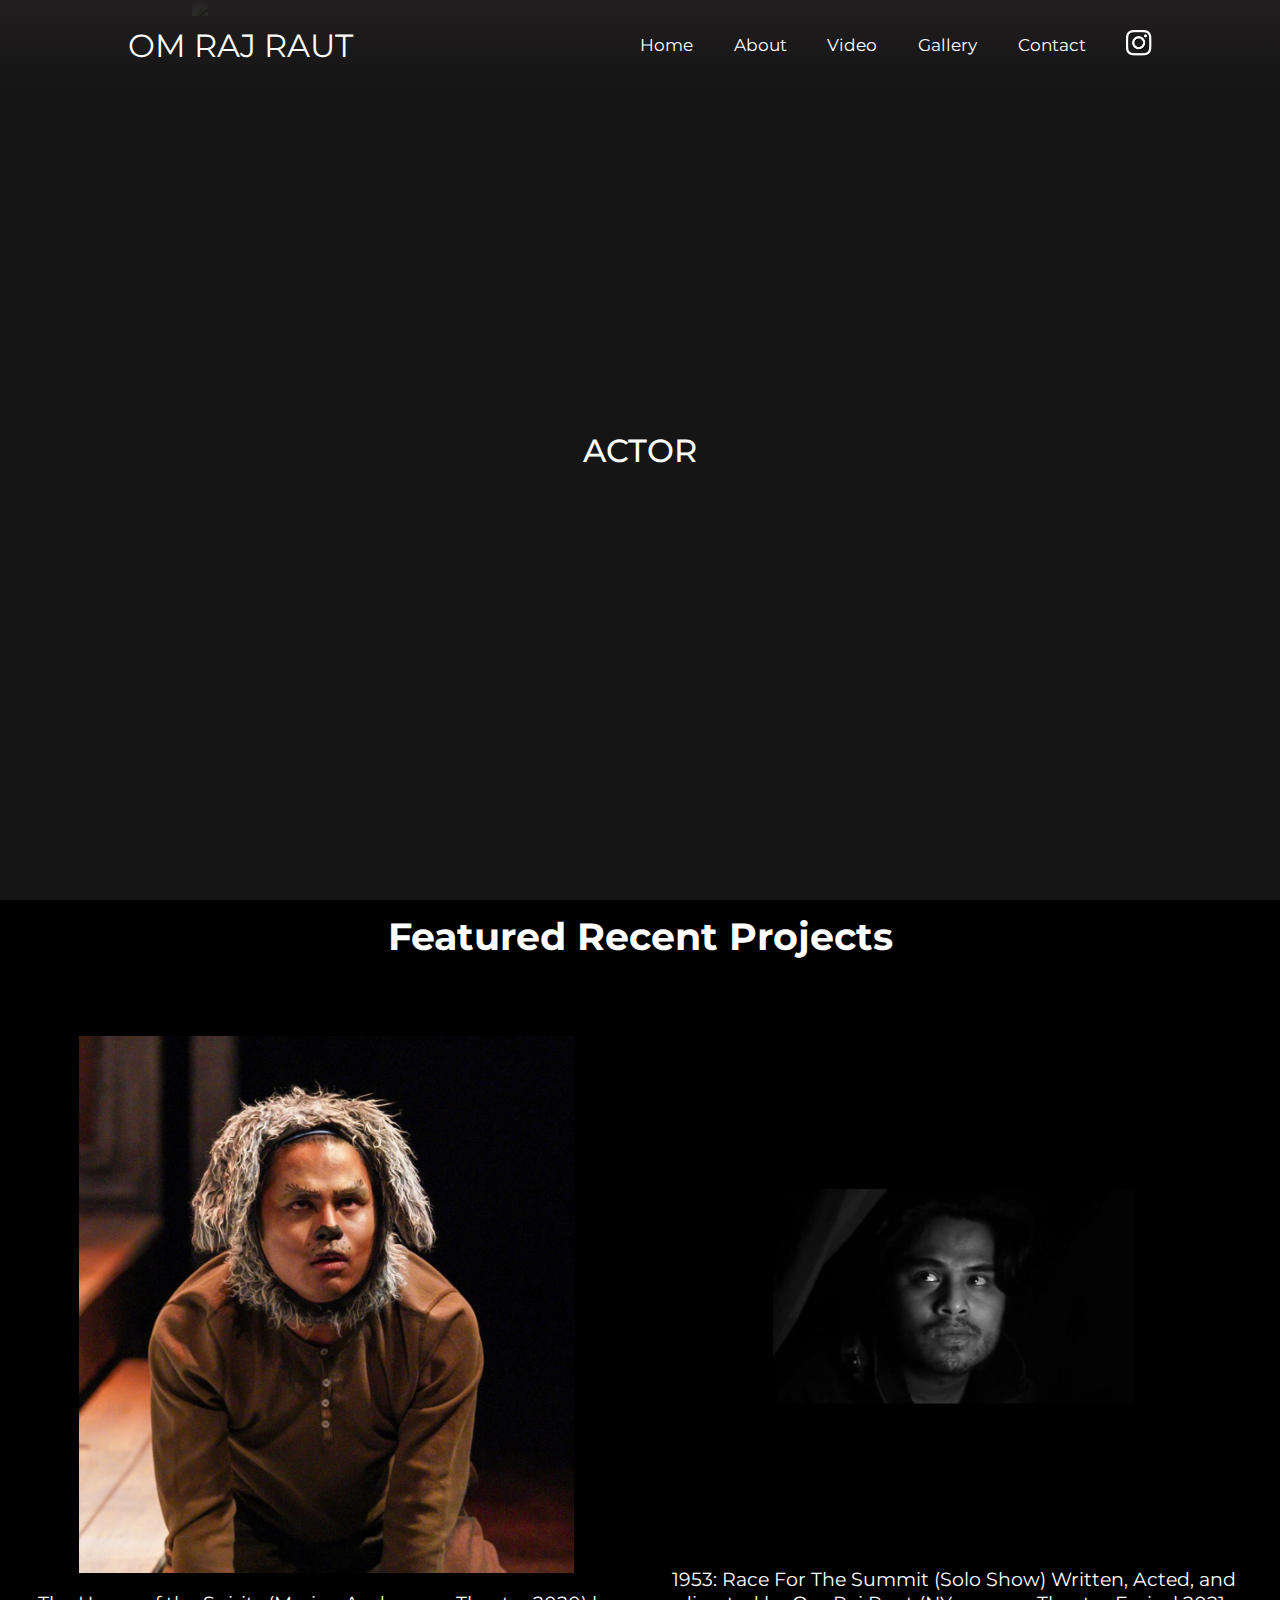
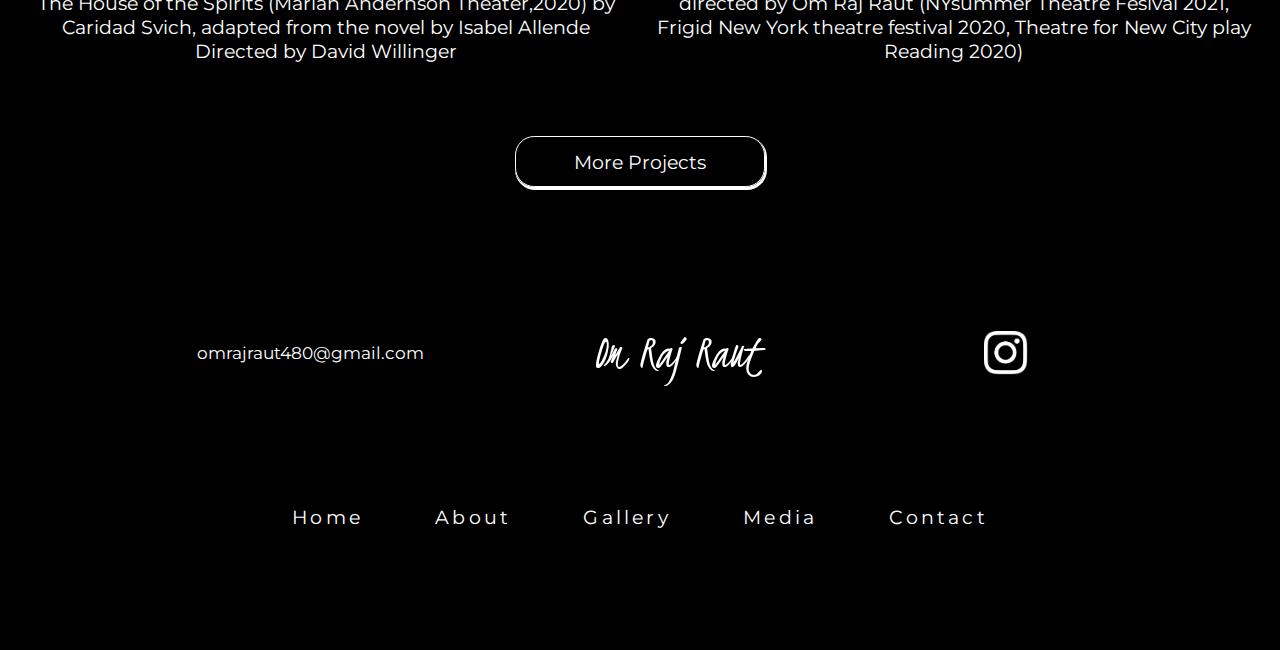
==== index.html @ 37c39615 "added responsiveness" ====
<!DOCTYPE html>
<html lang="en">
<head>
    <meta charset="UTF-8">
    <meta name="viewport" content="width=device-width, initial-scale=1.0">
    <title>Om Raj Raut</title>
    <link rel="stylesheet" href="./style/style.css">
</head>
<body>
    <link rel="stylesheet" href="https://cdnjs.cloudflare.com/ajax/libs/font-awesome/4.7.0/css/font-awesome.min.css">
    <header class="navbar">
    
    
        <div class="name">
            <a href="./">Om Raj Raut</a>
        </div>
    
        <nav class="nav-bar">
            <div>
                <a href="./">Home</a>
            </div>
    
            <div>
                <a href="./about.html">About</a>
            </div>
    
            <div>
                <a href="./video.html">Video</a>
            </div>
    
            <div class="dropdown">
                <div href="./gallery.html" id="dropdown-btn">Gallery</div>
                <div id="dropdown-content">
                    <a href="./shows.html">Shows</a>
                    <a href="./headshots.html">Headshots</a>
                    <a href="./press.html">Press</a>
                    <a href="./resume.html">Resume</a>
                </div>
            </div>
    
            <div>
                <a href="./contact.html">Contact</a>
            </div>
    
            <div id="ig-icon-container">
                <a href="https://instagram.com/omraj_raut/"><img src="./src/icons/ig_white.png" alt=""></a>
            </div>
        </nav>
    
    
        <div class="nav-bar-mobile-1">
            <div>
                <div class ="close">
                    <i class="fa fa-times"></i>
                </div>
            </div>
    
            <div><a href="./">Home</a></div>
            <div><a href="./about.html">About</a></div>
            <div><a href="./video.html">Video</a></div>
            <div id="dropdown-btn">
                Gallery <span class="gallery-show-more"> 
                    <i class="fa fa-chevron-right"></i>
                </span>
            </div>
            <div><a href="./contact.html">Contact</a></div>
            <div id="ig-icon-container">
                <a href="https://instagram.com/omraj_raut/"><img src="./src/icons/ig_white.png" alt=""></a>
            </div>
        </div>
    
        <div class="nav-bar-mobile-2">
    
            <div>
                <div class ="back">
                    <i class="fa fa-arrow-left"></i>
                </div>
            </div>
    
            <a href="./shows.html">Shows</a>
            <a href="./headshots.html">Headshots</a>
            <a href="./press.html">Press</a>
            <a href="./resume.html">Resume</a>
        </div>
    
    
    
        <a href="javascript:void(0);" class="icon">
            <i class="fa fa-bars"></i>
        </a>
        <script src="./script/navbar.js"></script>
    
    </header>
    <div class="main-div">
        <img src="src/8.jpg" alt="main prof pic">
    </div>

    <div class="main-div-overlay">
        ACTOR
    </div>

    <div class="first-section">

        <h2>Featured Recent Projects</h2>

        <div class="projects-section">
            <div id="left">
            <figure>
                <img src="./src/article_1.jpeg" alt="">
                <figcaption>
                    The House of the Spirits (Marian Andernson Theater,2020)
                    by Caridad Svich, adapted from the novel by Isabel Allende
                    Directed by David Willinger
                </figcaption>
            </figure>
            </div>
    
            <div id="right">
                <figure>
                    <img src="./src/article_2.jpeg" alt="">
                    <figcaption>
                        1953: Race For The Summit (Solo Show)
                        Written, Acted, and directed by Om Raj Raut
                        (NYsummer Theatre Fesival 2021, Frigid New York theatre festival 2020,
                        Theatre for New City play Reading 2020)
                    </figcaption>
                </figure>
            </div>

        </div>

        <div id="more-projects-btn">
            <a href="./shows.html">More Projects</a>
        </div>

    </div>

    <footer class="footer">
        <div class="footer_header">
            <span id="email">omrajraut480@gmail.com</span>
            <span id="name">Om Raj Raut</span>
            <a href="https://instagram.com/omraj_raut/" >
            <span id="ig_icon">
                <img src="./src/icons/ig_white.png" alt="">
            </span>
            </a>
        </div>
        <div class="footer_navbar">
            <li><a href="./">Home</a></li>
            <li><a href="./about.html">About</a></li>
            <li><a href="./gallery.html">Gallery</a></li>
            <li><a href="./media.html">Media</a></li>
            <li><a href="./contact.html">Contact</a></li>
        </div>
    </footer>

</body>
</html>
---- style/style.css ----
@import url("https://fonts.googleapis.com/css2?family=Montserrat:ital,wght@0,400;0,500;1,300&display=swap");
@import url("https://fonts.googleapis.com/css2?family=Kristi&display=swap");
* {
  padding: 0%;
  margin: 0%;
  -webkit-box-sizing: border-box;
          box-sizing: border-box;
  font-family: "Montserrat", sans-serif;
}

body {
  background-color: black;
}

html {
  scroll-behavior: smooth;
}

a {
  color: white;
  text-decoration: none;
}

header {
  background: -webkit-gradient(linear, left top, left bottom, from(#201e1e), to(rgba(32, 32, 32, 0)));
  background: linear-gradient(to bottom, #201e1e, rgba(32, 32, 32, 0));
  color: white;
  width: 100%;
  height: 10vh;
  padding: 0 10%;
  display: -webkit-box;
  display: -ms-flexbox;
  display: flex;
  -webkit-box-orient: horizontal;
  -webkit-box-direction: normal;
      -ms-flex-direction: row;
          flex-direction: row;
  -webkit-box-pack: justify;
      -ms-flex-pack: justify;
          justify-content: space-between;
  position: absolute;
  z-index: 1;
  font-family: "Montserrat", sans-serif;
}

header .name {
  width: 50%;
  height: 100%;
  text-transform: uppercase;
  display: -webkit-box;
  display: -ms-flexbox;
  display: flex;
  -webkit-box-align: center;
      -ms-flex-align: center;
          align-items: center;
  font-size: 2.5vmax;
}

header nav {
  display: -webkit-box;
  display: -ms-flexbox;
  display: flex;
  -webkit-box-orient: horizontal;
  -webkit-box-direction: normal;
      -ms-flex-direction: row;
          flex-direction: row;
  width: 50%;
  -webkit-box-pack: justify;
      -ms-flex-pack: justify;
          justify-content: space-between;
  -webkit-box-align: center;
      -ms-flex-align: center;
          align-items: center;
  list-style-type: none;
  font-size: 1.3vmax;
}

header .icon {
  display: none;
}

#dropdown-content {
  display: none;
  position: absolute;
  border-radius: 2em;
}

#dropdown-content a {
  float: none;
  padding: 10% 1vmax 10%;
  text-decoration: none;
  display: block;
  text-align: left;
  background-color: #201e1e;
  border-radius: 2em;
  margin: 2%;
}

.dropdown:hover #dropdown-content {
  display: block;
}

.navbar #ig-icon-container img {
  width: 2vmax;
  height: auto;
}

.nav-bar-mobile-1, .nav-bar-mobile-2 {
  display: none;
  background-color: black;
  position: fixed;
  top: 0;
  left: 0;
  height: 100vh;
  width: 100%;
  padding: 10%;
  -webkit-box-orient: vertical;
  -webkit-box-direction: normal;
      -ms-flex-direction: column;
          flex-direction: column;
  -ms-flex-pack: distribute;
      justify-content: space-around;
  -webkit-box-align: center;
      -ms-flex-align: center;
          align-items: center;
  font-size: 4vmax;
  color: white;
  overflow: hidden;
  overflow-y: hidden;
}

.back, .close, .gallery-show-more {
  cursor: pointer;
  font-size: 6vmax;
}

.gallery-show-more {
  font-size: 4vmax;
  cursor: pointer;
}

.nav-bar-mobile-1 #ig-icon-container {
  width: 100%;
  height: 15%;
}

.nav-bar-mobile-1 #ig-icon-container img {
  height: 100%;
  width: auto;
  margin: 0 auto;
  display: -webkit-box;
  display: -ms-flexbox;
  display: flex;
  -webkit-box-pack: center;
      -ms-flex-pack: center;
          justify-content: center;
}

@media only screen and (max-width: 768px) {
  header {
    background-color: black;
    height: 10vh;
    padding: 0%;
    padding-left: 20%;
    -webkit-box-orient: horizontal;
    -webkit-box-direction: normal;
        -ms-flex-direction: row;
            flex-direction: row;
    -ms-flex-pack: distribute;
        justify-content: space-around;
    position: absolute;
    z-index: 1;
    font-family: "Montserrat", sans-serif;
  }
  header .name {
    width: 60%;
    -webkit-box-pack: center;
        -ms-flex-pack: center;
            justify-content: center;
  }
  header nav {
    display: none;
  }
  header .icon {
    display: -webkit-box;
    display: -ms-flexbox;
    display: flex;
    width: 20%;
    -webkit-box-pack: center;
        -ms-flex-pack: center;
            justify-content: center;
    -webkit-box-align: center;
        -ms-flex-align: center;
            align-items: center;
    font-size: 4vmax;
  }
}

.footer {
  color: white;
  height: 50vh;
  display: -webkit-box;
  display: -ms-flexbox;
  display: flex;
  -webkit-box-orient: vertical;
  -webkit-box-direction: normal;
      -ms-flex-direction: column;
          flex-direction: column;
  -webkit-box-pack: space-evenly;
      -ms-flex-pack: space-evenly;
          justify-content: space-evenly;
}

.footer .footer_header {
  display: -webkit-box;
  display: -ms-flexbox;
  display: flex;
  padding: 0 10%;
  -webkit-box-align: center;
      -ms-flex-align: center;
          align-items: center;
  -webkit-box-pack: justify;
      -ms-flex-pack: justify;
          justify-content: space-between;
}

.footer .footer_header #email, .footer .footer_header #name, .footer .footer_header #ig_icon {
  width: 100%;
  display: -webkit-box;
  display: -ms-flexbox;
  display: flex;
  -webkit-box-pack: center;
      -ms-flex-pack: center;
          justify-content: center;
}

.footer .footer_header #email {
  font-family: "Montserrat", sans-serif;
  font-size: 1.3vmax;
}

.footer .footer_header #name {
  font-family: "Kristi", cursive;
  font-size: 4vmax;
}

.footer .footer_header #ig_icon img {
  width: 15%;
}

.footer .footer_navbar {
  display: -webkit-box;
  display: -ms-flexbox;
  display: flex;
  -ms-flex-pack: distribute;
      justify-content: space-around;
  padding: 0 20%;
  -webkit-box-align: center;
      -ms-flex-align: center;
          align-items: center;
}

.footer .footer_navbar li {
  list-style-type: none;
}

.footer .footer_navbar li a {
  font-size: 1.5vmax;
  font-family: "Montserrat", sans-serif;
  letter-spacing: .2rem;
}

@media only screen and (max-width: 768px) {
  .footer {
    padding: 5%;
    height: 25vh;
    -webkit-box-pack: space-evenly;
        -ms-flex-pack: space-evenly;
            justify-content: space-evenly;
  }
  .footer .footer_header {
    height: 100%;
    -webkit-box-orient: vertical;
    -webkit-box-direction: normal;
        -ms-flex-direction: column;
            flex-direction: column;
    -webkit-box-pack: justify;
        -ms-flex-pack: justify;
            justify-content: space-between;
    background-color: black;
    padding: 2%;
  }
  .footer .footer_header #email {
    font-family: "Montserrat", sans-serif;
    font-size: 2vmax;
  }
  .footer .footer_header img {
    height: 100%;
  }
  .footer .footer_navbar {
    display: none;
  }
}

.main-div {
  height: 100vh;
  width: 100%;
  overflow: hidden;
}

.main-div img {
  padding: 15%;
  margin-top: -20%;
  width: 100%;
}

.main-div-overlay {
  position: absolute;
  background-color: rgba(44, 42, 42, 0.5);
  left: 0;
  top: 0;
  width: 100%;
  height: 100vh;
  color: white;
  display: -webkit-box;
  display: -ms-flexbox;
  display: flex;
  -webkit-box-pack: center;
      -ms-flex-pack: center;
          justify-content: center;
  -webkit-box-align: center;
      -ms-flex-align: center;
          align-items: center;
  font-weight: 500;
  font-size: 2.5vmax;
}

.first-section {
  background-color: black;
  height: 100vh;
  color: white;
  padding: 1%;
  display: -webkit-box;
  display: -ms-flexbox;
  display: flex;
  -webkit-box-orient: vertical;
  -webkit-box-direction: normal;
      -ms-flex-direction: column;
          flex-direction: column;
  -webkit-box-pack: justify;
      -ms-flex-pack: justify;
          justify-content: space-between;
}

.first-section h2 {
  text-align: center;
  font-size: 3vmax;
}

.first-section .projects-section {
  display: -webkit-box;
  display: -ms-flexbox;
  display: flex;
  width: 100%;
  height: 75%;
}

.first-section .projects-section #left, .first-section .projects-section #right {
  width: 50%;
  display: -webkit-box;
  display: -ms-flexbox;
  display: flex;
  padding: 1%;
}

.first-section .projects-section #left figure, .first-section .projects-section #right figure {
  display: -webkit-box;
  display: -ms-flexbox;
  display: flex;
  -webkit-box-orient: vertical;
  -webkit-box-direction: normal;
      -ms-flex-direction: column;
          flex-direction: column;
  -webkit-box-align: center;
      -ms-flex-align: center;
          align-items: center;
  -webkit-box-pack: justify;
      -ms-flex-pack: justify;
          justify-content: space-between;
  width: 100%;
}

.first-section .projects-section #left figure img, .first-section .projects-section #right figure img {
  margin: auto;
}

.first-section .projects-section #left figure figcaption, .first-section .projects-section #right figure figcaption {
  text-align: center;
  font-size: 1.5vmax;
}

.first-section .projects-section #left figure img {
  height: 87.5%;
  padding-bottom: 2.5%;
}

.first-section .projects-section #right figure img {
  width: 60%;
}

.first-section #more-projects-btn {
  width: 20%;
  margin: 0 auto;
  text-align: center;
  border: 1px solid white;
  cursor: pointer;
  padding: 1% 0;
  font-size: 1.5vmax;
  border-radius: 1em;
  -webkit-box-shadow: 1px 2px 0px 1px;
          box-shadow: 1px 2px 0px 1px;
}

@media only screen and (max-width: 768px) {
  .main-div {
    height: 100vh;
    width: 100%;
    overflow: hidden;
    display: -webkit-box;
    display: -ms-flexbox;
    display: flex;
    -webkit-box-pack: center;
        -ms-flex-pack: center;
            justify-content: center;
    -webkit-box-align: center;
        -ms-flex-align: center;
            align-items: center;
  }
  .main-div img {
    padding: 0;
    margin-top: 0;
    width: auto;
    height: 100%;
    padding: 10%;
  }
  .first-section {
    height: 60%;
    padding: 10%;
  }
  .first-section .projects-section {
    -webkit-box-orient: vertical;
    -webkit-box-direction: normal;
        -ms-flex-direction: column;
            flex-direction: column;
    -webkit-box-pack: space-evenly;
        -ms-flex-pack: space-evenly;
            justify-content: space-evenly;
  }
  .first-section .projects-section #left, .first-section .projects-section #right {
    padding: 0%;
    width: 100%;
    height: 100%;
  }
  .first-section .projects-section #left figure, .first-section .projects-section #right figure {
    padding: 5%;
    -ms-flex-pack: distribute;
        justify-content: space-around;
    height: 100%;
  }
  .first-section .projects-section #left figure img, .first-section .projects-section #right figure img {
    width: 100%;
    padding: 2.5%;
    position: relative;
  }
  .first-section #more-projects-btn {
    margin-top: 5%;
    width: 80%;
  }
}

.about_intro, .about_full {
  height: 100vh;
  color: white;
}

.about_intro {
  display: -webkit-box;
  display: -ms-flexbox;
  display: flex;
  -webkit-box-orient: vertical;
  -webkit-box-direction: normal;
      -ms-flex-direction: column;
          flex-direction: column;
  -ms-flex-pack: distribute;
      justify-content: space-around;
  -webkit-box-align: center;
      -ms-flex-align: center;
          align-items: center;
  padding: 15% 10%;
}

.about_intro #content {
  font-size: 2vmax;
  text-align: center;
}

.about_intro #full_bio_btn {
  border: 1px solid white;
  padding: 2%;
  border-radius: 2em;
  cursor: pointer;
}

.about_full {
  display: -webkit-box;
  display: -ms-flexbox;
  display: flex;
  -webkit-box-orient: horizontal;
  -webkit-box-direction: normal;
      -ms-flex-direction: row;
          flex-direction: row;
  -webkit-box-pack: justify;
      -ms-flex-pack: justify;
          justify-content: space-between;
}

.about_full #content {
  display: -webkit-box;
  display: -ms-flexbox;
  display: flex;
  -webkit-box-orient: vertical;
  -webkit-box-direction: normal;
      -ms-flex-direction: column;
          flex-direction: column;
  color: white;
  padding: 0 2.5%;
  line-height: 1.5em;
  font-size: 1.2vw;
  -ms-flex-pack: distribute;
      justify-content: space-around;
  height: 100%;
}

.about_full #about_pic {
  width: 40%;
  display: -webkit-box;
  display: -ms-flexbox;
  display: flex;
  -webkit-box-pack: center;
      -ms-flex-pack: center;
          justify-content: center;
  -webkit-box-align: center;
      -ms-flex-align: center;
          align-items: center;
}

.about_full #about_pic img {
  height: 80%;
}

@media only screen and (max-width: 768px) {
  .about_intro {
    -webkit-box-align: center;
        -ms-flex-align: center;
            align-items: center;
    padding: 80% 10%;
  }
  .about_full {
    -webkit-box-orient: vertical;
    -webkit-box-direction: normal;
        -ms-flex-direction: column;
            flex-direction: column;
    -ms-flex-pack: distribute;
        justify-content: space-around;
    padding: 5%;
  }
  .about_full #content {
    line-height: 2vmax;
    font-size: 1.2vmax;
  }
  .about_full #about_pic {
    width: 100%;
    height: 40%;
  }
}

.contact {
  display: -webkit-box;
  display: -ms-flexbox;
  display: flex;
  -webkit-box-orient: vertical;
  -webkit-box-direction: normal;
      -ms-flex-direction: column;
          flex-direction: column;
  -webkit-box-pack: center;
      -ms-flex-pack: center;
          justify-content: center;
  -webkit-box-align: center;
      -ms-flex-align: center;
          align-items: center;
  height: 100vh;
  color: white;
  padding: 0 10%;
  padding-top: 10%;
}

.contact .contact-content {
  display: -webkit-box;
  display: -ms-flexbox;
  display: flex;
  -webkit-box-orient: horizontal;
  -webkit-box-direction: normal;
      -ms-flex-direction: row;
          flex-direction: row;
  -webkit-box-pack: justify;
      -ms-flex-pack: justify;
          justify-content: space-between;
  height: 100%;
  width: 100%;
}

.contact .contact-content #contact-pic {
  width: 50%;
  height: 100%;
}

.contact .contact-content #contact-pic img {
  height: 100%;
}

.contact-form {
  text-align: center;
  width: 50%;
}

.contact-form h2 {
  font-size: 2vw;
}

.contact-form #contact-form-content {
  padding: 5%;
  height: 80%;
  display: -webkit-box;
  display: -ms-flexbox;
  display: flex;
  -webkit-box-orient: vertical;
  -webkit-box-direction: normal;
      -ms-flex-direction: column;
          flex-direction: column;
  -ms-flex-pack: distribute;
      justify-content: space-around;
}

.contact-form #contact-form-content #form-item {
  display: -webkit-box;
  display: -ms-flexbox;
  display: flex;
  -webkit-box-orient: vertical;
  -webkit-box-direction: normal;
      -ms-flex-direction: column;
          flex-direction: column;
}

.contact-form #contact-form-content label {
  text-align: left;
  margin-top: 10px;
}

.contact-form #contact-form-content label, .contact-form #contact-form-content input, .contact-form #contact-form-content #submit-btn {
  font-size: 1.5vw;
}

.contact-form #contact-form-content input, .contact-form #contact-form-content textarea, .contact-form #contact-form-content #submit-btn {
  border-radius: 10px;
  margin-top: 10px;
  padding: 2%;
}

.contact-form #contact-form-content #submit-btn {
  color: white;
  border: 1px solid white;
  background-color: #201e1e;
  text-transform: capitalize;
}

@media only screen and (max-width: 768px) {
  .contact .contact-content {
    -webkit-box-orient: vertical;
    -webkit-box-direction: normal;
        -ms-flex-direction: column;
            flex-direction: column;
    -ms-flex-pack: distribute;
        justify-content: space-around;
  }
  .contact .contact-content #contact-pic {
    display: -webkit-box;
    display: -ms-flexbox;
    display: flex;
    -webkit-box-pack: center;
        -ms-flex-pack: center;
            justify-content: center;
    width: 100%;
    height: 40%;
  }
  .contact .contact-content #contact-pic img {
    height: 100%;
    width: auto;
  }
  .contact-form {
    padding: 5%;
    width: 100%;
    height: 50%;
  }
  .contact-form h2 {
    font-size: 2vmax;
    padding: 5%;
  }
  .contact-form #contact-form-content {
    padding: 10%;
  }
  .contact-form #contact-form-content label, .contact-form #contact-form-content input, .contact-form #contact-form-content #submit-btn {
    font-size: 1.5vmax;
  }
}

.headshots-container {
  display: -webkit-box;
  display: -ms-flexbox;
  display: flex;
  padding-top: 10%;
  -webkit-box-orient: vertical;
  -webkit-box-direction: normal;
      -ms-flex-direction: column;
          flex-direction: column;
  width: 100%;
}

.headshots-container .section-1, .headshots-container .section-2, .headshots-container .section-3, .headshots-container .section-4 {
  height: 100vh;
  max-width: 100%;
  display: -webkit-box;
  display: -ms-flexbox;
  display: flex;
  -webkit-box-orient: horizontal;
  -webkit-box-direction: normal;
      -ms-flex-direction: row;
          flex-direction: row;
  -webkit-box-pack: space-evenly;
      -ms-flex-pack: space-evenly;
          justify-content: space-evenly;
  padding: 5%;
}

.headshots-container .section-1 img, .headshots-container .section-2 img, .headshots-container .section-3 img, .headshots-container .section-4 img {
  height: 100%;
}

@media only screen and (max-width: 768px) {
  .headshots-container {
    display: -webkit-box;
    display: -ms-flexbox;
    display: flex;
    -webkit-box-orient: vertical;
    -webkit-box-direction: reverse;
        -ms-flex-direction: column-reverse;
            flex-direction: column-reverse;
    width: 100%;
  }
  .headshots-container .section-1, .headshots-container .section-2, .headshots-container .section-3, .headshots-container .section-4 {
    height: 100%;
    -webkit-box-orient: vertical;
    -webkit-box-direction: normal;
        -ms-flex-direction: column;
            flex-direction: column;
    -ms-flex-pack: distribute;
        justify-content: space-around;
    padding: 5%;
  }
  .headshots-container .section-1 img, .headshots-container .section-2 img, .headshots-container .section-3 img, .headshots-container .section-4 img {
    width: 100%;
    height: auto;
    padding: 5%;
  }
}

.article-wrapper {
  color: white;
  padding-top: 5%;
  display: -webkit-box;
  display: -ms-flexbox;
  display: flex;
  -webkit-box-orient: vertical;
  -webkit-box-direction: normal;
      -ms-flex-direction: column;
          flex-direction: column;
  width: 100%;
}

.article-wrapper .article-1, .article-wrapper .article-2 {
  padding: 5%;
  width: 100%;
  font-size: 2vw;
}

.article-wrapper .article-1 figure, .article-wrapper .article-2 figure {
  display: -webkit-box;
  display: -ms-flexbox;
  display: flex;
}

.article-wrapper .article-1 figure img, .article-wrapper .article-2 figure img {
  width: 70%;
}

.article-wrapper .article-1 figure figcaption, .article-wrapper .article-2 figure figcaption {
  border: 1px solid white;
  text-align: center;
  display: -webkit-box;
  display: -ms-flexbox;
  display: flex;
  -webkit-box-orient: vertical;
  -webkit-box-direction: normal;
      -ms-flex-direction: column;
          flex-direction: column;
  background-color: #202020;
  line-height: 1.5em;
  padding: 1%;
  -webkit-box-pack: center;
      -ms-flex-pack: center;
          justify-content: center;
  -webkit-box-align: center;
      -ms-flex-align: center;
          align-items: center;
}

.article-wrapper .article-1 figure figcaption a, .article-wrapper .article-2 figure figcaption a {
  border: 1px solid white;
  border-radius: 20px;
  margin-top: 10%;
}

.article-wrapper .article-2 figure {
  -webkit-box-orient: horizontal;
  -webkit-box-direction: reverse;
      -ms-flex-direction: row-reverse;
          flex-direction: row-reverse;
}

@media only screen and (max-width: 768px) {
  .article-wrapper {
    padding-top: 20%;
  }
  .article-wrapper .article-1, .article-wrapper .article-2 {
    padding: 5%;
    width: 100%;
    font-size: 2vw;
  }
  .article-wrapper .article-1 figure, .article-wrapper .article-2 figure {
    display: -webkit-box;
    display: -ms-flexbox;
    display: flex;
    -webkit-box-orient: vertical;
    -webkit-box-direction: normal;
        -ms-flex-direction: column;
            flex-direction: column;
    padding: 5%;
  }
  .article-wrapper .article-1 figure img, .article-wrapper .article-2 figure img {
    width: 100%;
  }
  .article-wrapper .article-1 figure figcaption, .article-wrapper .article-2 figure figcaption {
    -ms-flex-pack: distribute;
        justify-content: space-around;
    font-size: 2vmax;
    padding: 5%;
  }
  .article-wrapper .article-1 figure figcaption a, .article-wrapper .article-2 figure figcaption a {
    font-size: 1.5vmax;
    padding: 2.5%;
  }
}

.show-content {
  color: white;
  display: -webkit-box;
  display: -ms-flexbox;
  display: flex;
  -webkit-box-orient: vertical;
  -webkit-box-direction: normal;
      -ms-flex-direction: column;
          flex-direction: column;
  -ms-flex-pack: distribute;
      justify-content: space-around;
}

.show-content figure {
  display: -webkit-box;
  display: -ms-flexbox;
  display: flex;
  padding: 10% 5%;
  height: 100vh;
  -ms-flex-pack: distribute;
      justify-content: space-around;
}

.show-content figure img {
  padding: 5%;
  height: 100%;
}

.show-content figure figcaption {
  text-align: center;
  margin: auto 0;
  font-size: 2vw;
}

@media only screen and (max-width: 768px) {
  .show-content {
    padding: 10% 5%;
  }
  .show-content figure {
    padding: 10% 5%;
    height: auto;
    width: 100%;
  }
  .show-content figure img {
    padding: 5%;
    width: 60%;
  }
  .show-content figure figcaption {
    font-size: 1vmax;
  }
}

.vid-container {
  height: 100vh;
  overflow-x: hidden;
  overflow-y: hidden;
}

.vid-container video {
  width: 100%;
  padding: 5%;
}

@media only screen and (max-width: 768px) {
  .vid-container {
    display: -webkit-box;
    display: -ms-flexbox;
    display: flex;
    height: 70vh;
  }
}
/*# sourceMappingURL=style.css.map */
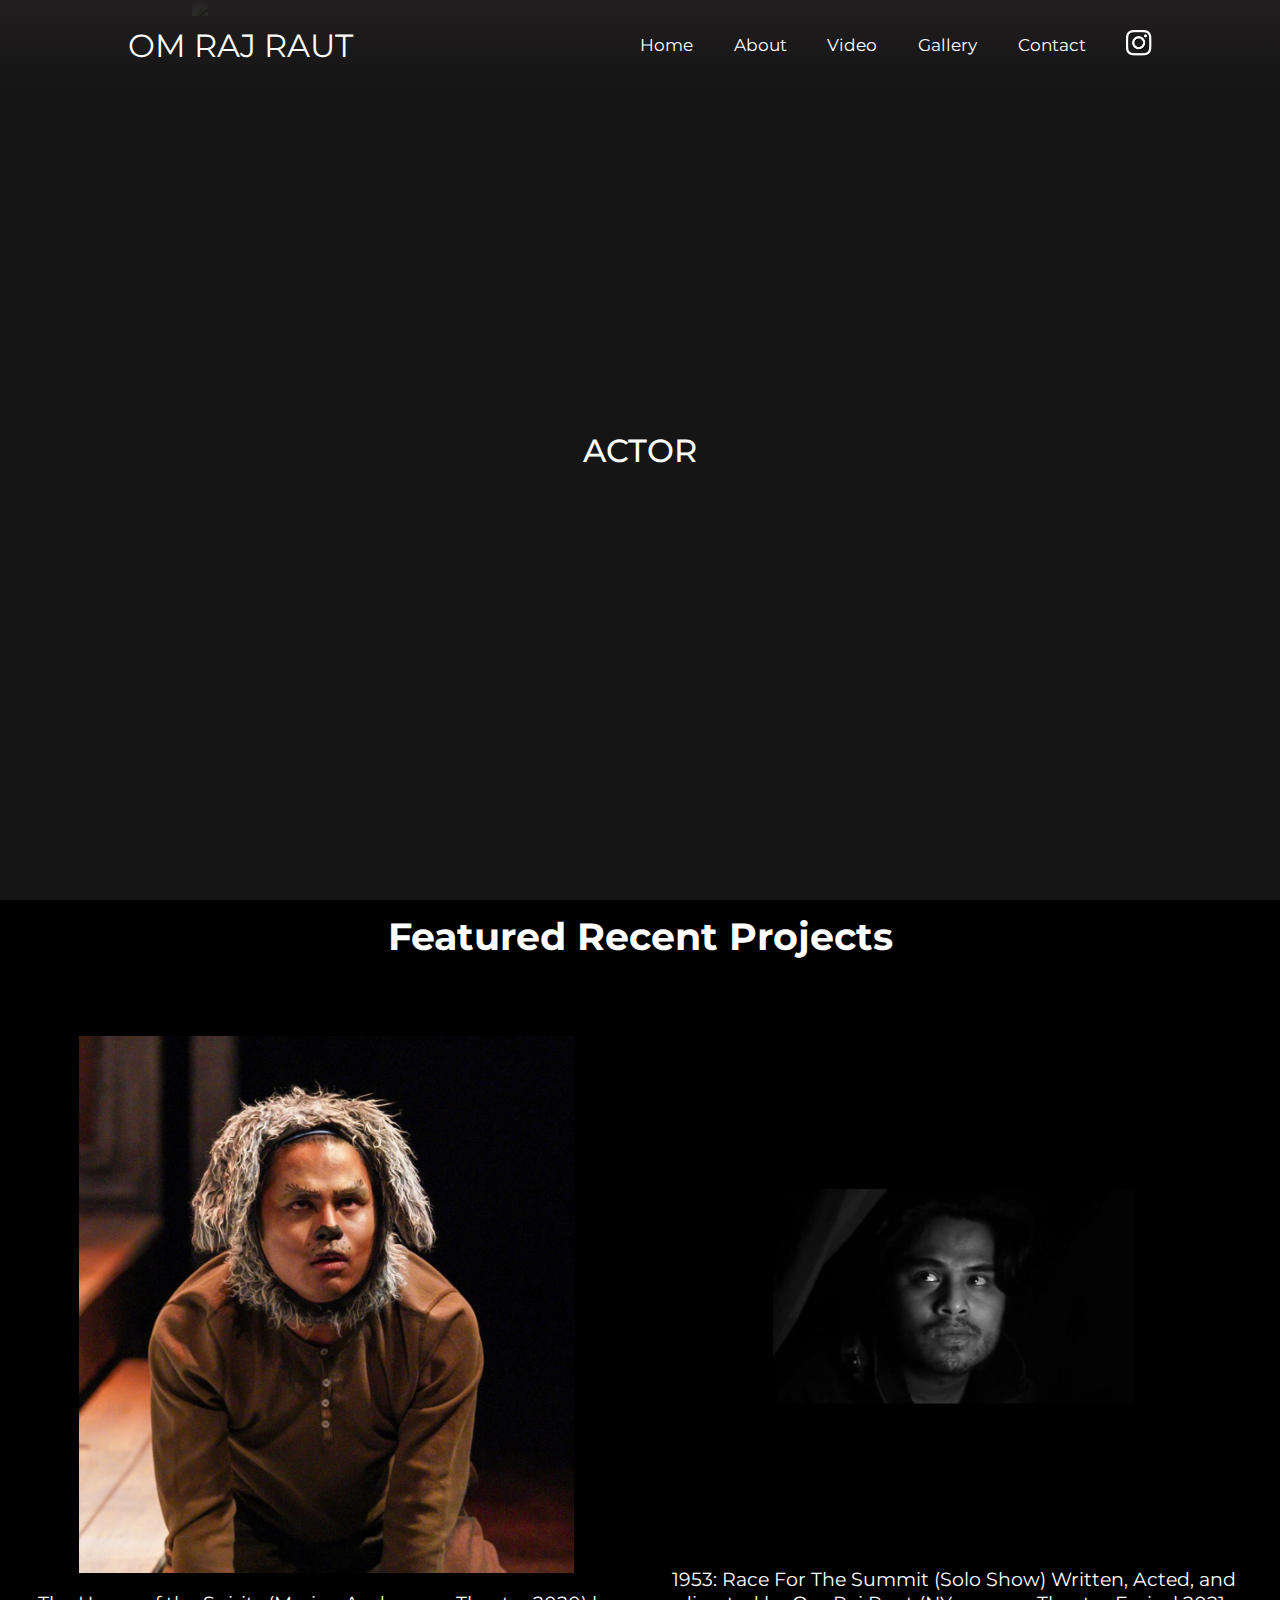
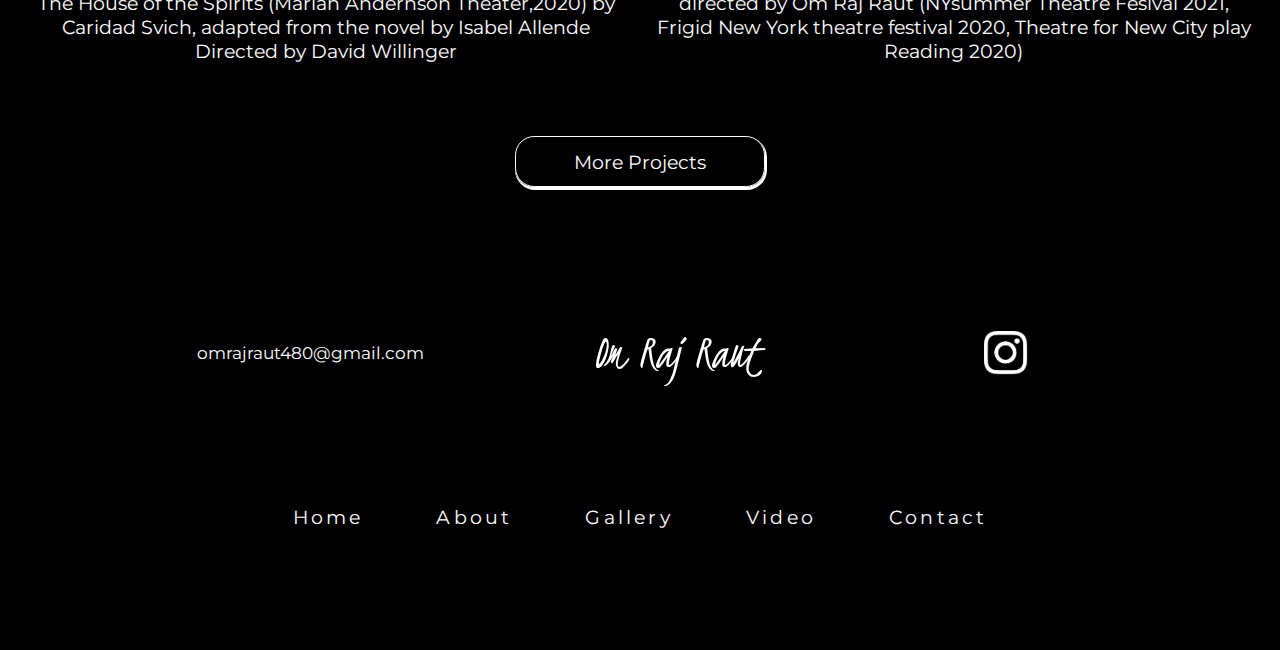
==== commit 62677a5b: "added modal and contact logic" ====
--- a/index.html
+++ b/index.html
@@ -148,8 +148,8 @@
         <div class="footer_navbar">
             <li><a href="./">Home</a></li>
             <li><a href="./about.html">About</a></li>
-            <li><a href="./gallery.html">Gallery</a></li>
-            <li><a href="./media.html">Media</a></li>
+            <li><a href="./shows.html">Gallery</a></li>
+            <li><a href="./video.html">Video</a></li>
             <li><a href="./contact.html">Contact</a></li>
         </div>
     </footer>
--- a/style/style.css
+++ b/style/style.css
@@ -10,6 +10,8 @@
 
 body {
   background-color: black;
+  -webkit-animation: fadeIn 2s;
+          animation: fadeIn 2s;
 }
 
 html {
@@ -19,6 +21,36 @@
 a {
   color: white;
   text-decoration: none;
+}
+
+img {
+  -webkit-transition: -webkit-transform .8s ease-in-out;
+  transition: -webkit-transform .8s ease-in-out;
+  transition: transform .8s ease-in-out;
+  transition: transform .8s ease-in-out, -webkit-transform .8s ease-in-out;
+}
+
+img:hover {
+  -webkit-transform: rotate(-5deg);
+  transform: rotate(-5deg);
+}
+
+@-webkit-keyframes fadeIn {
+  from {
+    opacity: 0;
+  }
+  to {
+    opacity: 1;
+  }
+}
+
+@keyframes fadeIn {
+  from {
+    opacity: 0;
+  }
+  to {
+    opacity: 1;
+  }
 }
 
 header {
@@ -127,6 +159,27 @@
   color: white;
   overflow: hidden;
   overflow-y: hidden;
+  text-transform: uppercase;
+  -webkit-animation: getIn .8s;
+          animation: getIn .8s;
+}
+
+@-webkit-keyframes getIn {
+  from {
+    left: -20%;
+  }
+  to {
+    left: 0;
+  }
+}
+
+@keyframes getIn {
+  from {
+    left: -20%;
+  }
+  to {
+    left: 0;
+  }
 }
 
 .back, .close, .gallery-show-more {
@@ -246,6 +299,7 @@
 
 .footer .footer_header #ig_icon img {
   width: 15%;
+  height: 100%;
 }
 
 .footer .footer_navbar {
@@ -397,6 +451,8 @@
 .first-section .projects-section #left figure figcaption, .first-section .projects-section #right figure figcaption {
   text-align: center;
   font-size: 1.5vmax;
+  -webkit-animation: fadeIn 4s;
+          animation: fadeIn 4s;
 }
 
 .first-section .projects-section #left figure img {
@@ -419,6 +475,15 @@
   border-radius: 1em;
   -webkit-box-shadow: 1px 2px 0px 1px;
           box-shadow: 1px 2px 0px 1px;
+}
+
+@keyframes fadeIn {
+  from {
+    opacity: 0;
+  }
+  to {
+    opacity: 1;
+  }
 }
 
 @media only screen and (max-width: 768px) {
@@ -563,7 +628,10 @@
     -webkit-box-align: center;
         -ms-flex-align: center;
             align-items: center;
-    padding: 80% 10%;
+    padding: 50% 10%;
+  }
+  .about_intro #full_bio_btn {
+    font-size: 2vmax;
   }
   .about_full {
     -webkit-box-orient: vertical;
@@ -573,14 +641,27 @@
     -ms-flex-pack: distribute;
         justify-content: space-around;
     padding: 5%;
+    height: 230vh;
   }
   .about_full #content {
-    line-height: 2vmax;
-    font-size: 1.2vmax;
+    line-height: 1.5em;
+    font-size: 2vmax;
+    height: 130vh;
+    padding: 2%;
   }
   .about_full #about_pic {
+    padding: 5%;
     width: 100%;
-    height: 40%;
+    height: 30%;
+    display: -webkit-box;
+    display: -ms-flexbox;
+    display: flex;
+    -webkit-box-pack: center;
+        -ms-flex-pack: center;
+            justify-content: center;
+    -webkit-box-align: center;
+        -ms-flex-align: center;
+            align-items: center;
   }
 }
 
@@ -681,9 +762,13 @@
   border: 1px solid white;
   background-color: #201e1e;
   text-transform: capitalize;
+  cursor: pointer;
 }
 
 @media only screen and (max-width: 768px) {
+  .contact {
+    height: 200vh;
+  }
   .contact .contact-content {
     -webkit-box-orient: vertical;
     -webkit-box-direction: normal;
@@ -710,16 +795,66 @@
     padding: 5%;
     width: 100%;
     height: 50%;
+    height: auto;
   }
   .contact-form h2 {
-    font-size: 2vmax;
     padding: 5%;
+    font-size: 5vmax;
+    margin: 0;
   }
   .contact-form #contact-form-content {
+    height: auto;
     padding: 10%;
   }
   .contact-form #contact-form-content label, .contact-form #contact-form-content input, .contact-form #contact-form-content #submit-btn {
-    font-size: 1.5vmax;
+    font-size: 3vmax;
+  }
+}
+
+#alert-modal {
+  display: none;
+  position: absolute;
+  left: 30%;
+  top: 40%;
+  width: 40%;
+  height: 20%;
+  -webkit-transition: all 2s ease-in;
+  transition: all 2s ease-in;
+  padding: 5%;
+  background-color: #201e1e;
+  color: white;
+  border-radius: 25px;
+  border: 1px solid white;
+  -webkit-animation: easeIn 1s;
+          animation: easeIn 1s;
+  -ms-flex-pack: distribute;
+      justify-content: space-around;
+  -webkit-box-orient: vertical;
+  -webkit-box-direction: normal;
+      -ms-flex-direction: column;
+          flex-direction: column;
+  -webkit-box-align: center;
+      -ms-flex-align: center;
+          align-items: center;
+}
+
+#alert-modal #close {
+  font-size: 1.3vmax;
+  background-color: white;
+  color: gray;
+  border-radius: 20px;
+  padding: 2% 5%;
+}
+
+@-webkit-keyframes easeIn {
+  0% {
+    -webkit-transform: translateY(50%);
+  }
+  50% {
+    -webkit-transform: translateY(-50%);
+  }
+  100% {
+    -webkit-transform: translateY(0%);
   }
 }
 
@@ -897,21 +1032,39 @@
   display: -webkit-box;
   display: -ms-flexbox;
   display: flex;
-  padding: 10% 5%;
+  padding: 10%;
   height: 100vh;
-  -ms-flex-pack: distribute;
-      justify-content: space-around;
+  max-width: 100%;
+  -webkit-box-pack: justify;
+      -ms-flex-pack: justify;
+          justify-content: space-between;
+  border-bottom: 1px solid gray;
 }
 
 .show-content figure img {
-  padding: 5%;
   height: 100%;
+  border: 5px solid white;
 }
 
 .show-content figure figcaption {
   text-align: center;
-  margin: auto 0;
-  font-size: 2vw;
+  display: -webkit-box;
+  display: -ms-flexbox;
+  display: flex;
+  -webkit-box-pack: center;
+      -ms-flex-pack: center;
+          justify-content: center;
+  -webkit-box-align: center;
+      -ms-flex-align: center;
+          align-items: center;
+  font-size: 1.7vmax;
+  padding: 5%;
+  margin: 0 2%;
+  border-radius: 20px;
+}
+
+.show-content figure:nth-child(1) {
+  margin-top: 5vh;
 }
 
 @media only screen and (max-width: 768px) {
@@ -922,13 +1075,18 @@
     padding: 10% 5%;
     height: auto;
     width: 100%;
+    -webkit-box-orient: vertical;
+    -webkit-box-direction: normal;
+        -ms-flex-direction: column;
+            flex-direction: column;
   }
   .show-content figure img {
     padding: 5%;
-    width: 60%;
+    width: 100%;
+    margin: auto 0;
   }
   .show-content figure figcaption {
-    font-size: 1vmax;
+    font-size: 2vmax;
   }
 }
 
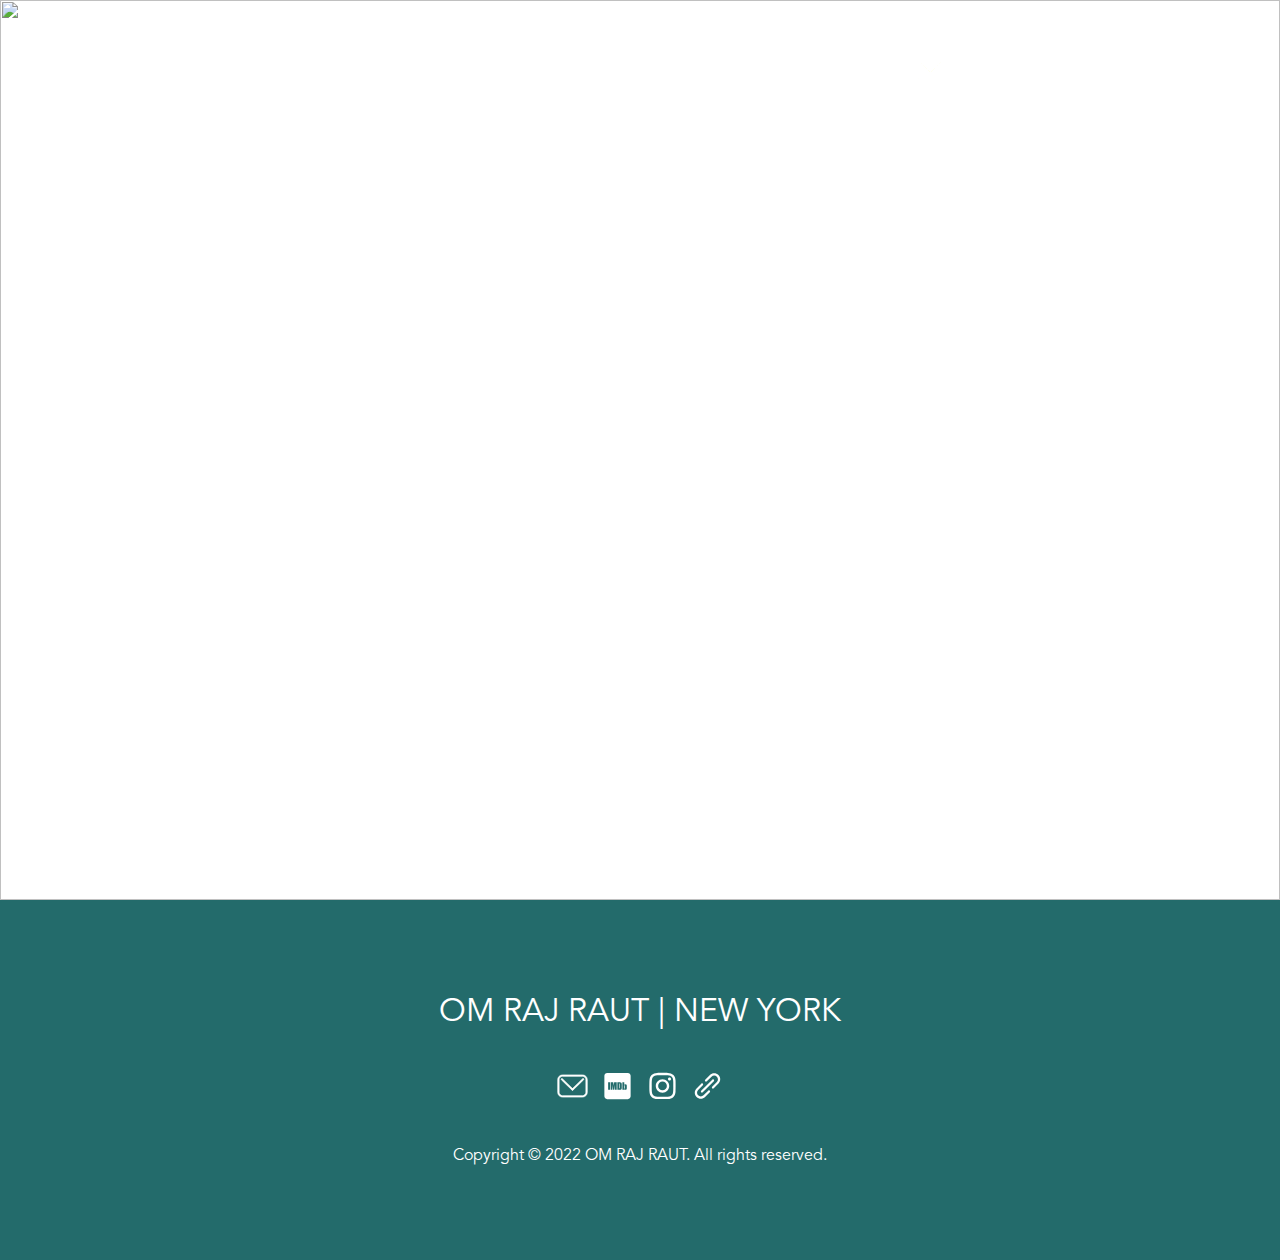
==== commit 3f4e4f38: "added new site" ====
--- a/index.html
+++ b/index.html
@@ -4,155 +4,151 @@
     <meta charset="UTF-8">
     <meta name="viewport" content="width=device-width, initial-scale=1.0">
     <title>Om Raj Raut</title>
-    <link rel="stylesheet" href="./style/style.css">
+
+    <link rel="stylesheet" href="./assets/style/style.css">
 </head>
-<body>
-    <link rel="stylesheet" href="https://cdnjs.cloudflare.com/ajax/libs/font-awesome/4.7.0/css/font-awesome.min.css">
-    <header class="navbar">
+<body class="home">
+
+    <link rel="stylesheet" href="./assets/style/style.css">
+    <header>
+        <div class="header-inner">
     
     
-        <div class="name">
-            <a href="./">Om Raj Raut</a>
+            <div class="left-container">
+                <div class="header-name">
+                    <a href="/">OM RAJ RAUT</a>
+                </div>
+                <nav>
+                    <ul>
+                        <li>
+                            <a href="/">Home</a>
+                        </li>
+    
+                        <li>
+                            <a href="/about.html">About</a>
+                        </li>
+    
+                        <li>
+                            <a href="/resume.html">Resume</a>
+                        </li>
+    
+                        <li>
+                            <a href="/gallery.html">Gallery</a>
+                        </li>
+    
+                        <li>
+                            <a href="/media.html">Media</a>
+                        </li>
+    
+                        <li><a href="/contact.html">Contact</a></li>
+                    </ul>
+    
+                </nav>
+    
+            </div>
+    
+            <div class="right-container">
+                <div class="city-name">NEW YORK CITY</div>
+    
+                <div class="links-box">
+    
+                    <div class="img-outer link-social">
+                        <a href="mailto:omrajraut480@gmail.com"> <img src="assets/icons/email_icon.svg" height="30"
+                                width="35" /></a>
+                    </div>
+                    <div class="img-outer link-social">
+                        <a href="https://www.imdb.me/omrajraut"><img src="assets/icons/imbd_icon.svg" height="30"
+                                width="35" /></a>
+    
+                    </div>
+                    <div class="img-outer link-social">
+                        <a href="https://www.instagram.com/omraj_raut/"><img src="assets/icons/instagram_icon.svg"
+                                height="30" width="35" /></a>
+                    </div>
+                    <div class="img-outer link-social">
+                        <a href="https://resumes.actorsaccess.com/omrajraut "> <img class="link"
+                                src="assets/icons/link_icon.svg" height="30" width="35" /></a>
+                    </div>
+                </div>
+            </div>
+        </div>
+    </header>
+    
+    <div class="header-mobile">
+        <a href="/">OM RAJ RAUT</a>
+    </div>
+    
+    <div class="nav-button">
+        <img src="./assets/icons/Hamburger_icon_white.svg" alt="">
+    </div>
+    
+    
+    <div class="nav-mobile">
+        <div class="navbar-mob-options">
+            <ul>
+                <li>
+                    <a href="/">Home</a>
+                </li>
+    
+                <li>
+                    <a href="/about.html">About</a>
+                </li>
+    
+                <li>
+                    <a href="/resume.html">Resume</a>
+                </li>
+    
+                <li>
+                    <a href="/gallery.html">Gallery</a>
+                </li>
+    
+                <li>
+                    <a href="/media.html">Media</a>
+                </li>
+    
+                <li><a href="/contact.html">Contact</a></li>
+            </ul>
         </div>
     
-        <nav class="nav-bar">
-            <div>
-                <a href="./">Home</a>
-            </div>
-    
-            <div>
-                <a href="./about.html">About</a>
-            </div>
-    
-            <div>
-                <a href="./video.html">Video</a>
-            </div>
-    
-            <div class="dropdown">
-                <div href="./gallery.html" id="dropdown-btn">Gallery</div>
-                <div id="dropdown-content">
-                    <a href="./shows.html">Shows</a>
-                    <a href="./headshots.html">Headshots</a>
-                    <a href="./press.html">Press</a>
-                    <a href="./resume.html">Resume</a>
-                </div>
-            </div>
-    
-            <div>
-                <a href="./contact.html">Contact</a>
-            </div>
-    
-            <div id="ig-icon-container">
-                <a href="https://instagram.com/omraj_raut/"><img src="./src/icons/ig_white.png" alt=""></a>
-            </div>
-        </nav>
-    
-    
-        <div class="nav-bar-mobile-1">
-            <div>
-                <div class ="close">
-                    <i class="fa fa-times"></i>
-                </div>
-            </div>
-    
-            <div><a href="./">Home</a></div>
-            <div><a href="./about.html">About</a></div>
-            <div><a href="./video.html">Video</a></div>
-            <div id="dropdown-btn">
-                Gallery <span class="gallery-show-more"> 
-                    <i class="fa fa-chevron-right"></i>
-                </span>
-            </div>
-            <div><a href="./contact.html">Contact</a></div>
-            <div id="ig-icon-container">
-                <a href="https://instagram.com/omraj_raut/"><img src="./src/icons/ig_white.png" alt=""></a>
+        <div class="close-sec">
+            <div class="close-btn-wrapper"> 
+                <img src="./assets/icons/VisualEditor_-_Icon_-_Close_-_white.svg" alt="">
             </div>
         </div>
     
-        <div class="nav-bar-mobile-2">
+    </div>
     
-            <div>
-                <div class ="back">
-                    <i class="fa fa-arrow-left"></i>
+    <script src="./assets/js/navbar.js"></script>
+    
+
+    <div class="homepage-headshot">
+        <div class="img-container">
+            <img src="/assets/img/headshots/HomePage.jpg" alt="">
+        </div>
+    </div>
+    
+        <footer>
+            <p class="intro-header"> <span>OM</span> RAJ RAUT | NEW <span>YORK</span></p>
+                   
+            <div class="links-box">
+                
+                 <div class="img-outer link-social">
+                    <a href="mailto:omrajraut480@gmail.com"> <img src="assets/icons/email_icon.svg" height="30" width="35" /></a>
+                </div>
+                <div class="img-outer link-social">
+                    <a href="https://www.imdb.me/omrajraut"><img src="assets/icons/imbd_icon.svg" height="30" width="35" /></a>
+                    
+                </div>
+                <div class="img-outer link-social">
+                    <a href="https://www.instagram.com/omraj_raut/"><img src="assets/icons/instagram_icon.svg" height="30" width="35" /></a>
+                </div>
+                <div class="img-outer link-social">
+                    <a href="https://resumes.actorsaccess.com/omrajraut ">                <img class="link" src="assets/icons/link_icon.svg" height="30" width="35" /></a>
                 </div>
             </div>
+            <p class="intro"> Copyright © 2022 OM RAJ RAUT. All rights reserved.</p>
     
-            <a href="./shows.html">Shows</a>
-            <a href="./headshots.html">Headshots</a>
-            <a href="./press.html">Press</a>
-            <a href="./resume.html">Resume</a>
-        </div>
-    
-    
-    
-        <a href="javascript:void(0);" class="icon">
-            <i class="fa fa-bars"></i>
-        </a>
-        <script src="./script/navbar.js"></script>
-    
-    </header>
-    <div class="main-div">
-        <img src="src/8.jpg" alt="main prof pic">
-    </div>
-
-    <div class="main-div-overlay">
-        ACTOR
-    </div>
-
-    <div class="first-section">
-
-        <h2>Featured Recent Projects</h2>
-
-        <div class="projects-section">
-            <div id="left">
-            <figure>
-                <img src="./src/article_1.jpeg" alt="">
-                <figcaption>
-                    The House of the Spirits (Marian Andernson Theater,2020)
-                    by Caridad Svich, adapted from the novel by Isabel Allende
-                    Directed by David Willinger
-                </figcaption>
-            </figure>
-            </div>
-    
-            <div id="right">
-                <figure>
-                    <img src="./src/article_2.jpeg" alt="">
-                    <figcaption>
-                        1953: Race For The Summit (Solo Show)
-                        Written, Acted, and directed by Om Raj Raut
-                        (NYsummer Theatre Fesival 2021, Frigid New York theatre festival 2020,
-                        Theatre for New City play Reading 2020)
-                    </figcaption>
-                </figure>
-            </div>
-
-        </div>
-
-        <div id="more-projects-btn">
-            <a href="./shows.html">More Projects</a>
-        </div>
-
-    </div>
-
-    <footer class="footer">
-        <div class="footer_header">
-            <span id="email">omrajraut480@gmail.com</span>
-            <span id="name">Om Raj Raut</span>
-            <a href="https://instagram.com/omraj_raut/" >
-            <span id="ig_icon">
-                <img src="./src/icons/ig_white.png" alt="">
-            </span>
-            </a>
-        </div>
-        <div class="footer_navbar">
-            <li><a href="./">Home</a></li>
-            <li><a href="./about.html">About</a></li>
-            <li><a href="./shows.html">Gallery</a></li>
-            <li><a href="./video.html">Video</a></li>
-            <li><a href="./contact.html">Contact</a></li>
-        </div>
-    </footer>
+        </footer>
 
 </body>
 </html>--- a/assets/style/style.css
+++ b/assets/style/style.css
@@ -0,0 +1,1114 @@
+@font-face {
+  font-family: avenir;
+  src: url("/assets/fonts/avenir_ff/AvenirLTStd-Book.otf") format("opentype");
+}
+
+@font-face {
+  font-family: avenir-book;
+  src: url("/assets/fonts/avenir_ff/AvenirLTStd-Book.otf") format("opentype");
+}
+
+@font-face {
+  font-family: avenir-roman;
+  src: url("/assets/fonts/avenir_ff/AvenirLTStd-Roman.otf") format("opentype");
+}
+
+@fonts-face {
+  font-family: futura;
+  src: url("/assets/fonts/futura/Futura-CondensedLight.otf") format("opentype");
+}
+
+@font-face {
+  font-family: literal;
+  src: url("/assets/fonts/literal/Literal_Regular.otf") format("opentype");
+}
+
+*, html {
+  padding: 0;
+  margin: 0;
+  -webkit-box-sizing: border-box;
+          box-sizing: border-box;
+  font-family: avenir-book;
+}
+
+header {
+  position: absolute;
+  width: 100%;
+  display: -webkit-box;
+  display: -ms-flexbox;
+  display: flex;
+  -webkit-box-pack: justify;
+      -ms-flex-pack: justify;
+          justify-content: space-between;
+}
+
+header .header-inner {
+  width: 100%;
+  max-width: 1500px;
+  color: black;
+  font-size: 19px;
+  letter-spacing: 1.2em;
+  margin: 0 auto;
+  display: -webkit-box;
+  display: -ms-flexbox;
+  display: flex;
+  -webkit-box-pack: justify;
+      -ms-flex-pack: justify;
+          justify-content: space-between;
+}
+
+header .header-inner .left-container {
+  margin-left: 8%;
+}
+
+header .header-inner .left-container .header-name {
+  font-family: literal;
+  font-style: normal;
+  font-size: 3.5em;
+  letter-spacing: -.05em;
+  text-transform: uppercase;
+}
+
+header .header-inner .left-container .header-name a {
+  text-decoration: none;
+}
+
+header .header-inner .left-container nav ul {
+  display: -webkit-box;
+  display: -ms-flexbox;
+  display: flex;
+  list-style-type: none;
+  width: auto;
+  font-size: .8em;
+  text-transform: uppercase;
+  letter-spacing: .05em;
+  font-weight: 300;
+}
+
+header .header-inner .left-container nav ul li {
+  text-decoration: none;
+  padding: 0 5px;
+}
+
+header .header-inner .left-container nav ul li a {
+  text-decoration: none;
+  color: black;
+}
+
+header .header-inner .left-container nav ul li a:hover {
+  color: #6db9b3;
+}
+
+header .header-inner .right-container {
+  margin-right: 8%;
+  padding: 1% 0;
+  width: 20%;
+  min-width: 300px;
+  display: -webkit-box;
+  display: -ms-flexbox;
+  display: flex;
+  -webkit-box-orient: vertical;
+  -webkit-box-direction: normal;
+      -ms-flex-direction: column;
+          flex-direction: column;
+  -ms-flex-pack: distribute;
+      justify-content: space-around;
+}
+
+header .header-inner .right-container .links-box {
+  display: -webkit-box;
+  display: -ms-flexbox;
+  display: flex;
+  width: 100%;
+  -ms-flex-pack: distribute;
+      justify-content: space-around;
+  padding: 5px 20px;
+}
+
+header .header-inner .right-container .links-box .img-outer {
+  border-radius: 50%;
+  padding: 8px;
+  margin: 5px;
+  border: 2px solid black;
+  display: inline-block;
+  font-size: 21px;
+}
+
+header .header-inner .right-container .links-box .img-outer img {
+  min-width: 25;
+  min-height: 30;
+}
+
+header .header-inner .right-container .city-name {
+  font-size: 21px;
+  letter-spacing: .3em;
+  line-height: 1em;
+  padding: 0 10px;
+  text-align: center;
+  font-weight: 700;
+}
+
+.header-mobile, .nav-button, .nav-mobile {
+  display: none;
+}
+
+@media only screen and (max-width: 640px) {
+  @-webkit-keyframes slide-in {
+    from {
+      margin-left: -100vw;
+    }
+    to {
+      margin-left: 0;
+    }
+  }
+  @keyframes slide-in {
+    from {
+      margin-left: -100vw;
+    }
+    to {
+      margin-left: 0;
+    }
+  }
+  header {
+    display: none;
+  }
+  .header-mobile {
+    display: block;
+    position: absolute;
+    top: 0;
+    left: 0;
+    height: 10vh;
+    width: 100vw;
+    display: -webkit-box;
+    display: -ms-flexbox;
+    display: flex;
+    -webkit-box-pack: center;
+        -ms-flex-pack: center;
+            justify-content: center;
+    -webkit-box-align: center;
+        -ms-flex-align: center;
+            align-items: center;
+  }
+  .header-mobile a {
+    text-decoration: none;
+    color: white;
+    font-size: 2em;
+    letter-spacing: .2em;
+  }
+  .nav-button, .header-mobile {
+    background-color: rgba(13, 13, 20, 0.8);
+  }
+  .nav-button {
+    display: block;
+    position: fixed;
+    bottom: 0;
+    left: 0;
+    height: 10vh;
+    width: 100vw;
+    display: -webkit-box;
+    display: -ms-flexbox;
+    display: flex;
+    -webkit-box-pack: center;
+        -ms-flex-pack: center;
+            justify-content: center;
+    -webkit-box-align: center;
+        -ms-flex-align: center;
+            align-items: center;
+    cursor: pointer;
+  }
+  .nav-button img {
+    width: 50px;
+    height: 50px;
+  }
+  .nav-mobile {
+    position: fixed;
+    -webkit-animation-name: slide-in;
+            animation-name: slide-in;
+    -webkit-animation-duration: 2s;
+            animation-duration: 2s;
+    height: 100vh;
+    width: 100vw;
+    z-index: 1;
+  }
+  .nav-mobile .navbar-mob-options {
+    background-color: rgba(41, 108, 139, 0.9);
+    height: 100vh;
+    width: 90vw;
+  }
+  .nav-mobile .navbar-mob-options ul {
+    height: 60vh;
+    display: -webkit-box;
+    display: -ms-flexbox;
+    display: flex;
+    -ms-flex-pack: distribute;
+        justify-content: space-around;
+    -webkit-box-orient: vertical;
+    -webkit-box-direction: normal;
+        -ms-flex-direction: column;
+            flex-direction: column;
+    padding: 30px;
+    list-style-type: none;
+  }
+  .nav-mobile .navbar-mob-options ul li a {
+    color: white;
+    text-transform: uppercase;
+    text-decoration: none;
+    font-size: 2em;
+    letter-spacing: .2em;
+  }
+  .nav-mobile .close-sec {
+    width: 10vw;
+    height: 100vh;
+  }
+  .nav-mobile .close-sec .close-btn-wrapper {
+    height: 10vh;
+    display: -webkit-box;
+    display: -ms-flexbox;
+    display: flex;
+    -webkit-box-pack: center;
+        -ms-flex-pack: center;
+            justify-content: center;
+    -webkit-box-align: center;
+        -ms-flex-align: center;
+            align-items: center;
+    background-color: rgba(16, 85, 90, 0.8);
+    cursor: pointer;
+  }
+  .nav-mobile .close-sec .close-btn-wrapper img {
+    height: 50%;
+    width: 50%;
+  }
+}
+
+/*----------------------footer----------------------*/
+footer {
+  font-family: avenir-Book;
+  background-color: #236b6b;
+  text-align: center;
+  height: 40vh;
+  width: 100%;
+  -webkit-box-align: center;
+      -ms-flex-align: center;
+          align-items: center;
+  display: -webkit-box;
+  display: -ms-flexbox;
+  display: flex;
+  -webkit-box-orient: vertical;
+  -webkit-box-direction: normal;
+      -ms-flex-direction: column;
+          flex-direction: column;
+  -ms-flex-pack: distribute;
+      justify-content: space-around;
+  padding: 5% 0;
+  color: white;
+}
+
+footer .intro {
+  padding: 20px;
+}
+
+footer .intro-header {
+  padding: 20px;
+  font-size: 2em;
+}
+
+footer .links-box {
+  z-index: 0;
+  display: -webkit-box;
+  display: -ms-flexbox;
+  display: flex;
+  -webkit-box-pack: center;
+      -ms-flex-pack: center;
+          justify-content: center;
+  width: 25%;
+  -webkit-filter: invert(99%) sepia(1%) saturate(2328%) hue-rotate(135deg) brightness(118%) contrast(100%);
+          filter: invert(99%) sepia(1%) saturate(2328%) hue-rotate(135deg) brightness(118%) contrast(100%);
+}
+
+footer .links-box .link-social {
+  padding: 0 5px;
+}
+
+/*----------------Home -------------------*/
+.home .homepage-headshot {
+  height: 100vh;
+  width: 100%;
+  display: -webkit-box;
+  display: -ms-flexbox;
+  display: flex;
+  -webkit-box-pack: center;
+      -ms-flex-pack: center;
+          justify-content: center;
+  -webkit-box-align: center;
+      -ms-flex-align: center;
+          align-items: center;
+}
+
+.home .homepage-headshot .img-container {
+  width: 100vw;
+  height: 100vh;
+}
+
+.home .homepage-headshot .img-container img {
+  width: 100%;
+  height: 100%;
+  -o-object-fit: cover;
+     object-fit: cover;
+}
+
+/* ----------------- Header specific style for HOME -------------- */
+.home header .right-container .links-box .link-social {
+  -webkit-filter: invert(99%) sepia(1%) saturate(2328%) hue-rotate(135deg) brightness(118%) contrast(100%);
+          filter: invert(99%) sepia(1%) saturate(2328%) hue-rotate(135deg) brightness(118%) contrast(100%);
+}
+
+.home header a {
+  color: white;
+}
+
+.home header .left-container nav ul li a {
+  color: white;
+}
+
+.home header .right-container .city-name {
+  color: white;
+}
+
+/*----------------------About----------------------*/
+.about header .right-container .links-box .link-social {
+  -webkit-filter: invert(60%) sepia(16%) saturate(1689%) hue-rotate(151deg) brightness(81%) contrast(93%);
+          filter: invert(60%) sepia(16%) saturate(1689%) hue-rotate(151deg) brightness(81%) contrast(93%);
+}
+
+.about header a {
+  color: #3291b69a;
+}
+
+.about header .left-container nav ul li a {
+  color: #3291b69a;
+}
+
+.about header .right-cont168b5aainer .city-name {
+  color: #224d5e9a;
+}
+
+.about {
+  min-height: 100vh;
+}
+
+.about .about-headshot {
+  height: 80vh;
+  width: 100%;
+  display: -webkit-box;
+  display: -ms-flexbox;
+  display: flex;
+  -webkit-box-pack: center;
+      -ms-flex-pack: center;
+          justify-content: center;
+  -webkit-box-align: center;
+      -ms-flex-align: center;
+          align-items: center;
+}
+
+.about .about-headshot .img-container {
+  width: 100vw;
+  height: 100%;
+  overflow: hidden;
+}
+
+.about .about-headshot .img-container img {
+  width: 100%;
+  height: 100%;
+  -o-object-fit: cover;
+     object-fit: cover;
+}
+
+.about .about-content {
+  min-height: 100vh;
+  display: -webkit-box;
+  display: -ms-flexbox;
+  display: flex;
+  -webkit-box-pack: center;
+      -ms-flex-pack: center;
+          justify-content: center;
+  -webkit-box-align: center;
+      -ms-flex-align: center;
+          align-items: center;
+  overflow: hidden;
+}
+
+.about .about-content .inner {
+  display: -webkit-box;
+  display: -ms-flexbox;
+  display: flex;
+  max-width: 1000px;
+}
+
+.about .about-content .left-section {
+  max-height: 800px;
+  padding: 20px;
+  width: 50%;
+}
+
+.about .about-content .left-section .img-container {
+  height: 100%;
+  width: 100%;
+}
+
+.about .about-content .left-section .img-container img {
+  width: 100%;
+  height: 100%;
+  -o-object-fit: cover;
+     object-fit: cover;
+}
+
+.about .about-content .right-section {
+  width: 50%;
+  height: 100%;
+  padding: 5px;
+  line-height: 1.5em;
+  padding: 20px;
+}
+
+.about .about-content .right-section .about-paragraph .paragraph-title {
+  width: 100%;
+  display: -webkit-box;
+  display: -ms-flexbox;
+  display: flex;
+  -webkit-box-pack: center;
+      -ms-flex-pack: center;
+          justify-content: center;
+  -webkit-box-align: center;
+      -ms-flex-align: center;
+          align-items: center;
+}
+
+.about .about-content .right-section .about-paragraph .paragraph-title h2 {
+  text-align: center;
+  padding: 20px 5px;
+  width: 100%;
+  text-transform: uppercase;
+  font-size: 2em;
+  letter-spacing: 3px;
+}
+
+.about .about-content .right-section .about-paragraph .paragraph-content {
+  padding: 20px;
+}
+
+@media only screen and (max-width: 640px) {
+  .about-content .inner {
+    -webkit-box-orient: vertical;
+    -webkit-box-direction: normal;
+        -ms-flex-direction: column;
+            flex-direction: column;
+  }
+  .about-content .inner .left-section {
+    margin-bottom: 50px;
+  }
+  .about-content .inner .left-section, .about-content .inner .right-section {
+    width: 100%;
+  }
+}
+
+/*----------------------Resume----------------------*/
+.resume header {
+  width: 100%;
+  position: relative;
+}
+
+.resume header a {
+  color: black;
+}
+
+.resume header .left-container nav ul li a {
+  text-decoration: none;
+  color: black;
+}
+
+.resume {
+  min-height: 100vh;
+  width: 100%;
+}
+
+.resume .container {
+  display: -webkit-box;
+  display: -ms-flexbox;
+  display: flex;
+  -webkit-box-pack: center;
+      -ms-flex-pack: center;
+          justify-content: center;
+  -webkit-box-orient: vertical;
+  -webkit-box-direction: normal;
+      -ms-flex-direction: column;
+          flex-direction: column;
+  -webkit-box-align: center;
+      -ms-flex-align: center;
+          align-items: center;
+}
+
+.resume .container .inner {
+  width: 80%;
+  max-width: 1500px;
+}
+
+.resume .container .inner .title {
+  text-align: center;
+  width: 100%;
+  margin-top: 50px;
+}
+
+.resume .container .inner .title hr {
+  margin: 30px auto;
+  margin-bottom: 30px;
+  max-width: 1500px;
+  border: 1px #71724d solid;
+}
+
+.resume .container .inner .title h2 {
+  letter-spacing: 0.3em;
+  font-size: 4em;
+}
+
+.resume .container .inner .title span {
+  margin-bottom: 100px;
+}
+
+.resume .container .inner .main {
+  margin-top: 5vh;
+  display: -webkit-box;
+  display: -ms-flexbox;
+  display: flex;
+}
+
+.resume .container .inner .main .left-div, .resume .container .inner .main .right-div {
+  width: 50%;
+  display: -webkit-box;
+  display: -ms-flexbox;
+  display: flex;
+  -webkit-box-pack: center;
+      -ms-flex-pack: center;
+          justify-content: center;
+  -webkit-box-orient: vertical;
+  -webkit-box-direction: normal;
+      -ms-flex-direction: column;
+          flex-direction: column;
+}
+
+.resume .container .inner .main .img-container {
+  height: 110vh;
+  width: 100%;
+}
+
+.resume .container .inner .main .img-container img {
+  height: 100%;
+  width: 100%;
+  -o-object-fit: cover;
+     object-fit: cover;
+}
+
+.resume .container .inner .main .button-container {
+  padding-top: 20px;
+  width: 100%;
+  display: -webkit-box;
+  display: -ms-flexbox;
+  display: flex;
+  -webkit-box-pack: center;
+      -ms-flex-pack: center;
+          justify-content: center;
+}
+
+.resume .container .inner .main .button {
+  padding: 20px;
+  letter-spacing: 0.15em;
+  background-color: rgba(190, 70, 33, 0.685);
+  color: white;
+  cursor: pointer;
+  border: none;
+  text-decoration: none;
+}
+
+.resume .under-main {
+  width: 100%;
+  display: -webkit-box;
+  display: -ms-flexbox;
+  display: flex;
+  -webkit-box-orient: vertical;
+  -webkit-box-direction: normal;
+      -ms-flex-direction: column;
+          flex-direction: column;
+  -webkit-box-pack: center;
+      -ms-flex-pack: center;
+          justify-content: center;
+  -webkit-box-align: center;
+      -ms-flex-align: center;
+          align-items: center;
+  padding: 100px 0;
+}
+
+.resume .under-main .social-links {
+  margin-bottom: 5vh;
+  display: -webkit-box;
+  display: -ms-flexbox;
+  display: flex;
+  -webkit-box-pack: center;
+      -ms-flex-pack: center;
+          justify-content: center;
+  -webkit-box-align: center;
+      -ms-flex-align: center;
+          align-items: center;
+}
+
+.resume .under-main .social-links img {
+  width: 200px;
+  padding: 20px;
+}
+
+@media only screen and (max-width: 640px) {
+  .resume .container .inner .main {
+    -webkit-box-orient: vertical;
+    -webkit-box-direction: reverse;
+        -ms-flex-direction: column-reverse;
+            flex-direction: column-reverse;
+  }
+  .resume .container .inner .main .left-section {
+    margin-bottom: 50px;
+  }
+  .resume .container .inner .main .left-div {
+    margin-bottom: 5vh;
+  }
+  .resume .container .inner .main .left-div, .resume .container .inner .main .right-div {
+    width: 100%;
+  }
+}
+
+.gallery header .right-container .links-box .link-social {
+  -webkit-filter: invert(60%) sepia(16%) saturate(1689%) hue-rotate(151deg) brightness(81%) contrast(93%);
+          filter: invert(60%) sepia(16%) saturate(1689%) hue-rotate(151deg) brightness(81%) contrast(93%);
+}
+
+.gallery header {
+  color: #3291b69a;
+}
+
+.gallery header a {
+  color: #3291b69a;
+}
+
+.gallery header .left-container nav ul li a {
+  color: #3291b69a;
+}
+
+.gallery header .right-container .city-name {
+  color: white !important;
+}
+
+.gallery {
+  min-height: 100vh;
+}
+
+.gallery .gallery-headshot {
+  height: 80vh;
+  width: 100%;
+  display: -webkit-box;
+  display: -ms-flexbox;
+  display: flex;
+  -webkit-box-pack: center;
+      -ms-flex-pack: center;
+          justify-content: center;
+  -webkit-box-align: center;
+      -ms-flex-align: center;
+          align-items: center;
+}
+
+.gallery .gallery-headshot .img-container {
+  display: -webkit-box;
+  display: -ms-flexbox;
+  display: flex;
+  width: 100vw;
+  height: 100%;
+  overflow: hidden;
+}
+
+.gallery .gallery-headshot .img-container img {
+  width: 100%;
+  height: 100%;
+  -o-object-fit: cover;
+     object-fit: cover;
+}
+
+.gallery .gallery-content {
+  margin-bottom: 20vh;
+}
+
+.gallery .gallery-content .title {
+  width: 100;
+  height: 15vh;
+  display: -webkit-box;
+  display: -ms-flexbox;
+  display: flex;
+  -ms-flex-pack: distribute;
+      justify-content: space-around;
+  -webkit-box-orient: vertical;
+  -webkit-box-direction: normal;
+      -ms-flex-direction: column;
+          flex-direction: column;
+  -webkit-box-align: center;
+      -ms-flex-align: center;
+          align-items: center;
+  padding: 2vh 0;
+}
+
+.gallery .gallery-content .inner {
+  width: 100%;
+  display: -webkit-box;
+  display: -ms-flexbox;
+  display: flex;
+  -webkit-box-pack: center;
+      -ms-flex-pack: center;
+          justify-content: center;
+}
+
+.gallery .gallery-content .inner .headshots img {
+  width: 25%;
+}
+
+.gallery .gallery-content .inner .editorials img {
+  width: 25%;
+}
+
+.gallery .gallery-content .inner .headshots, .gallery .gallery-content .inner .editorials {
+  padding: 0 80px;
+  width: 80vw;
+  display: -webkit-box;
+  display: -ms-flexbox;
+  display: flex;
+  -webkit-box-pack: center;
+      -ms-flex-pack: center;
+          justify-content: center;
+  -ms-flex-wrap: wrap;
+      flex-wrap: wrap;
+}
+
+.gallery .gallery-content .inner .headshots img, .gallery .gallery-content .inner .editorials img {
+  height: 300px;
+  -o-object-fit: cover;
+     object-fit: cover;
+}
+
+@media only screen and (max-width: 640px) {
+  .gallery .gallery-content .inner .headshots, .gallery .gallery-content .inner .editorials {
+    min-width: 0;
+    padding: 25px;
+  }
+  .gallery .gallery-content .inner .headshots img, .gallery .gallery-content .inner .editorials img {
+    width: 50%;
+  }
+}
+
+.media header a {
+  color: black;
+}
+
+.media {
+  height: 100vh;
+}
+
+.media .container {
+  display: -webkit-box;
+  display: -ms-flexbox;
+  display: flex;
+  -webkit-box-pack: center;
+      -ms-flex-pack: center;
+          justify-content: center;
+  -webkit-box-orient: vertical;
+  -webkit-box-direction: normal;
+      -ms-flex-direction: column;
+          flex-direction: column;
+  -webkit-box-align: center;
+      -ms-flex-align: center;
+          align-items: center;
+  margin-bottom: 10vh;
+}
+
+.media .container .inner {
+  margin-top: 20vh;
+  width: 80%;
+  max-width: 1500px;
+}
+
+.media .container .inner .title {
+  text-align: center;
+  width: 100%;
+  margin-top: 50px;
+}
+
+.media .container .inner .title hr {
+  margin: 20px auto;
+  margin-bottom: 20px;
+  max-width: 1500px;
+  border: 1px #71724d solid;
+}
+
+.media .container .inner .title h2 {
+  font-size: 4em;
+  letter-spacing: 0.3em;
+}
+
+.media .container .inner .title h3 {
+  font-size: 2em;
+  letter-spacing: 0.2em;
+}
+
+.media .container .inner .title span {
+  margin-bottom: 100px;
+}
+
+.media .container .inner .main {
+  padding-top: 100px;
+  width: 100%;
+  height: 100%;
+}
+
+.media .container .inner .main .vid-container {
+  height: 70vh;
+}
+
+.contact header a {
+  color: black;
+}
+
+.contact {
+  height: 100vh;
+}
+
+.contact .container {
+  display: -webkit-box;
+  display: -ms-flexbox;
+  display: flex;
+  -webkit-box-pack: center;
+      -ms-flex-pack: center;
+          justify-content: center;
+  -webkit-box-orient: vertical;
+  -webkit-box-direction: normal;
+      -ms-flex-direction: column;
+          flex-direction: column;
+  -webkit-box-align: center;
+      -ms-flex-align: center;
+          align-items: center;
+  margin-bottom: 10vh;
+}
+
+.contact .container .inner {
+  margin-top: 20vh;
+  width: 80%;
+  max-width: 1500px;
+}
+
+.contact .container .inner .title {
+  text-align: center;
+  width: 100%;
+  margin-top: 50px;
+}
+
+.contact .container .inner .title hr {
+  margin: 20px auto;
+  margin-bottom: 20px;
+  max-width: 1500px;
+  border: 1px #71724d solid;
+}
+
+.contact .container .inner .title h2 {
+  font-size: 4em;
+  letter-spacing: 0.3em;
+  text-transform: uppercase;
+}
+
+.contact .container .inner .title h3 {
+  font-size: 2em;
+  letter-spacing: 0.2em;
+  text-transform: uppercase;
+}
+
+.contact .container .inner .title h4 {
+  padding: 40px 20px;
+}
+
+.contact .container .inner .title span {
+  margin-bottom: 100px;
+}
+
+.contact .container .inner .title button {
+  padding: 20px;
+  letter-spacing: 0.15em;
+  background-color: rgba(51, 143, 127, 0.685);
+  color: white;
+  cursor: pointer;
+  border: none;
+  text-decoration: none;
+  margin-bottom: 50px;
+}
+
+.contact .container .inner .main {
+  min-height: 65vh;
+  max-height: 70vh;
+  display: -webkit-box;
+  display: -ms-flexbox;
+  display: flex;
+  -webkit-box-pack: center;
+      -ms-flex-pack: center;
+          justify-content: center;
+  -webkit-box-align: center;
+      -ms-flex-align: center;
+          align-items: center;
+}
+
+.contact .container .inner .main .contact-photo {
+  width: 25vw;
+}
+
+.contact .container .inner .main .contact-photo .img-container {
+  height: 70vh;
+  width: 100%;
+}
+
+.contact .container .inner .main .contact-photo .img-container img {
+  height: 100%;
+  width: 100%;
+  -o-object-fit: cover;
+     object-fit: cover;
+}
+
+.contact .container .inner .main .contact-form-wrapper {
+  height: 70vh;
+  width: 50%;
+  display: -webkit-box;
+  display: -ms-flexbox;
+  display: flex;
+  -webkit-box-pack: center;
+      -ms-flex-pack: center;
+          justify-content: center;
+  -webkit-box-align: center;
+      -ms-flex-align: center;
+          align-items: center;
+}
+
+.contact .container .inner .main .contact-form-wrapper .form {
+  padding: 20px;
+  border: 1px solid gray;
+  width: 100%;
+  height: 100%;
+  display: -webkit-box;
+  display: -ms-flexbox;
+  display: flex;
+  background-color: rgba(200, 205, 212, 0.685);
+  -webkit-box-orient: vertical;
+  -webkit-box-direction: normal;
+      -ms-flex-direction: column;
+          flex-direction: column;
+}
+
+.contact .container .inner .main .contact-form-wrapper .form input {
+  height: 40px;
+}
+
+.contact .container .inner .main .contact-form-wrapper .form textarea {
+  height: 100px;
+}
+
+.contact .container .inner .main .contact-form-wrapper .form .form-item {
+  padding: 5px;
+  display: -webkit-box;
+  display: -ms-flexbox;
+  display: flex;
+  -webkit-box-orient: vertical;
+  -webkit-box-direction: normal;
+      -ms-flex-direction: column;
+          flex-direction: column;
+  width: 100%;
+  height: 20%;
+}
+
+.contact .container .inner .main .contact-form-wrapper .form .form-item label {
+  font: 12px;
+}
+
+.contact .container .inner .main .contact-form-wrapper .form .form-item-2 {
+  height: 20%;
+  display: -webkit-box;
+  display: -ms-flexbox;
+  display: flex;
+  -webkit-box-orient: horizontal;
+  -webkit-box-direction: normal;
+      -ms-flex-direction: row;
+          flex-direction: row;
+  width: 100%;
+  height: auto;
+  padding: 5px;
+}
+
+.contact .container .inner .main .contact-form-wrapper .form .form-item-2 .form-item-2-i {
+  display: -webkit-box;
+  display: -ms-flexbox;
+  display: flex;
+  -webkit-box-orient: vertical;
+  -webkit-box-direction: normal;
+      -ms-flex-direction: column;
+          flex-direction: column;
+  width: 100%;
+  height: auto;
+}
+
+.contact .container .inner .main .contact-form-wrapper .form .form-item-2 .form-item-2-i:first-child {
+  padding-right: 20px;
+}
+
+.contact .container .inner .main .contact-form-wrapper .submit-btn {
+  padding: .8em 1.4em;
+  letter-spacing: 0.15em;
+  background-color: rgba(51, 143, 127, 0.685);
+  color: white;
+  cursor: pointer;
+  border: none;
+  text-decoration: none;
+  margin-bottom: 50px;
+  margin: 0 5px;
+}
+
+@media only screen and (max-width: 640px) {
+  .contact .container .inner .main {
+    -webkit-box-orient: vertical;
+    -webkit-box-direction: normal;
+        -ms-flex-direction: column;
+            flex-direction: column;
+  }
+  .contact .container .inner .main .contact-photo {
+    display: none;
+  }
+  .contact .container .inner .main .contact-form-wrapper {
+    width: 80vw;
+  }
+  .contact .container .inner .main .contact-form-wrapper .form .form-item-2 {
+    width: 100%;
+  }
+  .contact .container .inner .main .contact-form-wrapper .form .form-item-2:first-child {
+    padding-right: 0;
+  }
+}
+
+@media only screen and (max-width: 1000px) {
+  .contact .container .inner .main .contact-form-wrapper .form .form-item-2 {
+    -webkit-box-orient: vertical;
+    -webkit-box-direction: normal;
+        -ms-flex-direction: column;
+            flex-direction: column;
+    width: 100%;
+    -ms-flex-pack: distribute;
+        justify-content: space-around;
+    height: 40%;
+  }
+  .contact .container .inner .main .contact-form-wrapper .form .form-item-2 .form-item-2-i:first-child {
+    padding-right: 0;
+  }
+}
+/*# sourceMappingURL=style.css.map */--- a/assets/style/style.css
+++ b/assets/style/style.css
@@ -0,0 +1,1114 @@
+@font-face {
+  font-family: avenir;
+  src: url("/assets/fonts/avenir_ff/AvenirLTStd-Book.otf") format("opentype");
+}
+
+@font-face {
+  font-family: avenir-book;
+  src: url("/assets/fonts/avenir_ff/AvenirLTStd-Book.otf") format("opentype");
+}
+
+@font-face {
+  font-family: avenir-roman;
+  src: url("/assets/fonts/avenir_ff/AvenirLTStd-Roman.otf") format("opentype");
+}
+
+@fonts-face {
+  font-family: futura;
+  src: url("/assets/fonts/futura/Futura-CondensedLight.otf") format("opentype");
+}
+
+@font-face {
+  font-family: literal;
+  src: url("/assets/fonts/literal/Literal_Regular.otf") format("opentype");
+}
+
+*, html {
+  padding: 0;
+  margin: 0;
+  -webkit-box-sizing: border-box;
+          box-sizing: border-box;
+  font-family: avenir-book;
+}
+
+header {
+  position: absolute;
+  width: 100%;
+  display: -webkit-box;
+  display: -ms-flexbox;
+  display: flex;
+  -webkit-box-pack: justify;
+      -ms-flex-pack: justify;
+          justify-content: space-between;
+}
+
+header .header-inner {
+  width: 100%;
+  max-width: 1500px;
+  color: black;
+  font-size: 19px;
+  letter-spacing: 1.2em;
+  margin: 0 auto;
+  display: -webkit-box;
+  display: -ms-flexbox;
+  display: flex;
+  -webkit-box-pack: justify;
+      -ms-flex-pack: justify;
+          justify-content: space-between;
+}
+
+header .header-inner .left-container {
+  margin-left: 8%;
+}
+
+header .header-inner .left-container .header-name {
+  font-family: literal;
+  font-style: normal;
+  font-size: 3.5em;
+  letter-spacing: -.05em;
+  text-transform: uppercase;
+}
+
+header .header-inner .left-container .header-name a {
+  text-decoration: none;
+}
+
+header .header-inner .left-container nav ul {
+  display: -webkit-box;
+  display: -ms-flexbox;
+  display: flex;
+  list-style-type: none;
+  width: auto;
+  font-size: .8em;
+  text-transform: uppercase;
+  letter-spacing: .05em;
+  font-weight: 300;
+}
+
+header .header-inner .left-container nav ul li {
+  text-decoration: none;
+  padding: 0 5px;
+}
+
+header .header-inner .left-container nav ul li a {
+  text-decoration: none;
+  color: black;
+}
+
+header .header-inner .left-container nav ul li a:hover {
+  color: #6db9b3;
+}
+
+header .header-inner .right-container {
+  margin-right: 8%;
+  padding: 1% 0;
+  width: 20%;
+  min-width: 300px;
+  display: -webkit-box;
+  display: -ms-flexbox;
+  display: flex;
+  -webkit-box-orient: vertical;
+  -webkit-box-direction: normal;
+      -ms-flex-direction: column;
+          flex-direction: column;
+  -ms-flex-pack: distribute;
+      justify-content: space-around;
+}
+
+header .header-inner .right-container .links-box {
+  display: -webkit-box;
+  display: -ms-flexbox;
+  display: flex;
+  width: 100%;
+  -ms-flex-pack: distribute;
+      justify-content: space-around;
+  padding: 5px 20px;
+}
+
+header .header-inner .right-container .links-box .img-outer {
+  border-radius: 50%;
+  padding: 8px;
+  margin: 5px;
+  border: 2px solid black;
+  display: inline-block;
+  font-size: 21px;
+}
+
+header .header-inner .right-container .links-box .img-outer img {
+  min-width: 25;
+  min-height: 30;
+}
+
+header .header-inner .right-container .city-name {
+  font-size: 21px;
+  letter-spacing: .3em;
+  line-height: 1em;
+  padding: 0 10px;
+  text-align: center;
+  font-weight: 700;
+}
+
+.header-mobile, .nav-button, .nav-mobile {
+  display: none;
+}
+
+@media only screen and (max-width: 640px) {
+  @-webkit-keyframes slide-in {
+    from {
+      margin-left: -100vw;
+    }
+    to {
+      margin-left: 0;
+    }
+  }
+  @keyframes slide-in {
+    from {
+      margin-left: -100vw;
+    }
+    to {
+      margin-left: 0;
+    }
+  }
+  header {
+    display: none;
+  }
+  .header-mobile {
+    display: block;
+    position: absolute;
+    top: 0;
+    left: 0;
+    height: 10vh;
+    width: 100vw;
+    display: -webkit-box;
+    display: -ms-flexbox;
+    display: flex;
+    -webkit-box-pack: center;
+        -ms-flex-pack: center;
+            justify-content: center;
+    -webkit-box-align: center;
+        -ms-flex-align: center;
+            align-items: center;
+  }
+  .header-mobile a {
+    text-decoration: none;
+    color: white;
+    font-size: 2em;
+    letter-spacing: .2em;
+  }
+  .nav-button, .header-mobile {
+    background-color: rgba(13, 13, 20, 0.8);
+  }
+  .nav-button {
+    display: block;
+    position: fixed;
+    bottom: 0;
+    left: 0;
+    height: 10vh;
+    width: 100vw;
+    display: -webkit-box;
+    display: -ms-flexbox;
+    display: flex;
+    -webkit-box-pack: center;
+        -ms-flex-pack: center;
+            justify-content: center;
+    -webkit-box-align: center;
+        -ms-flex-align: center;
+            align-items: center;
+    cursor: pointer;
+  }
+  .nav-button img {
+    width: 50px;
+    height: 50px;
+  }
+  .nav-mobile {
+    position: fixed;
+    -webkit-animation-name: slide-in;
+            animation-name: slide-in;
+    -webkit-animation-duration: 2s;
+            animation-duration: 2s;
+    height: 100vh;
+    width: 100vw;
+    z-index: 1;
+  }
+  .nav-mobile .navbar-mob-options {
+    background-color: rgba(41, 108, 139, 0.9);
+    height: 100vh;
+    width: 90vw;
+  }
+  .nav-mobile .navbar-mob-options ul {
+    height: 60vh;
+    display: -webkit-box;
+    display: -ms-flexbox;
+    display: flex;
+    -ms-flex-pack: distribute;
+        justify-content: space-around;
+    -webkit-box-orient: vertical;
+    -webkit-box-direction: normal;
+        -ms-flex-direction: column;
+            flex-direction: column;
+    padding: 30px;
+    list-style-type: none;
+  }
+  .nav-mobile .navbar-mob-options ul li a {
+    color: white;
+    text-transform: uppercase;
+    text-decoration: none;
+    font-size: 2em;
+    letter-spacing: .2em;
+  }
+  .nav-mobile .close-sec {
+    width: 10vw;
+    height: 100vh;
+  }
+  .nav-mobile .close-sec .close-btn-wrapper {
+    height: 10vh;
+    display: -webkit-box;
+    display: -ms-flexbox;
+    display: flex;
+    -webkit-box-pack: center;
+        -ms-flex-pack: center;
+            justify-content: center;
+    -webkit-box-align: center;
+        -ms-flex-align: center;
+            align-items: center;
+    background-color: rgba(16, 85, 90, 0.8);
+    cursor: pointer;
+  }
+  .nav-mobile .close-sec .close-btn-wrapper img {
+    height: 50%;
+    width: 50%;
+  }
+}
+
+/*----------------------footer----------------------*/
+footer {
+  font-family: avenir-Book;
+  background-color: #236b6b;
+  text-align: center;
+  height: 40vh;
+  width: 100%;
+  -webkit-box-align: center;
+      -ms-flex-align: center;
+          align-items: center;
+  display: -webkit-box;
+  display: -ms-flexbox;
+  display: flex;
+  -webkit-box-orient: vertical;
+  -webkit-box-direction: normal;
+      -ms-flex-direction: column;
+          flex-direction: column;
+  -ms-flex-pack: distribute;
+      justify-content: space-around;
+  padding: 5% 0;
+  color: white;
+}
+
+footer .intro {
+  padding: 20px;
+}
+
+footer .intro-header {
+  padding: 20px;
+  font-size: 2em;
+}
+
+footer .links-box {
+  z-index: 0;
+  display: -webkit-box;
+  display: -ms-flexbox;
+  display: flex;
+  -webkit-box-pack: center;
+      -ms-flex-pack: center;
+          justify-content: center;
+  width: 25%;
+  -webkit-filter: invert(99%) sepia(1%) saturate(2328%) hue-rotate(135deg) brightness(118%) contrast(100%);
+          filter: invert(99%) sepia(1%) saturate(2328%) hue-rotate(135deg) brightness(118%) contrast(100%);
+}
+
+footer .links-box .link-social {
+  padding: 0 5px;
+}
+
+/*----------------Home -------------------*/
+.home .homepage-headshot {
+  height: 100vh;
+  width: 100%;
+  display: -webkit-box;
+  display: -ms-flexbox;
+  display: flex;
+  -webkit-box-pack: center;
+      -ms-flex-pack: center;
+          justify-content: center;
+  -webkit-box-align: center;
+      -ms-flex-align: center;
+          align-items: center;
+}
+
+.home .homepage-headshot .img-container {
+  width: 100vw;
+  height: 100vh;
+}
+
+.home .homepage-headshot .img-container img {
+  width: 100%;
+  height: 100%;
+  -o-object-fit: cover;
+     object-fit: cover;
+}
+
+/* ----------------- Header specific style for HOME -------------- */
+.home header .right-container .links-box .link-social {
+  -webkit-filter: invert(99%) sepia(1%) saturate(2328%) hue-rotate(135deg) brightness(118%) contrast(100%);
+          filter: invert(99%) sepia(1%) saturate(2328%) hue-rotate(135deg) brightness(118%) contrast(100%);
+}
+
+.home header a {
+  color: white;
+}
+
+.home header .left-container nav ul li a {
+  color: white;
+}
+
+.home header .right-container .city-name {
+  color: white;
+}
+
+/*----------------------About----------------------*/
+.about header .right-container .links-box .link-social {
+  -webkit-filter: invert(60%) sepia(16%) saturate(1689%) hue-rotate(151deg) brightness(81%) contrast(93%);
+          filter: invert(60%) sepia(16%) saturate(1689%) hue-rotate(151deg) brightness(81%) contrast(93%);
+}
+
+.about header a {
+  color: #3291b69a;
+}
+
+.about header .left-container nav ul li a {
+  color: #3291b69a;
+}
+
+.about header .right-cont168b5aainer .city-name {
+  color: #224d5e9a;
+}
+
+.about {
+  min-height: 100vh;
+}
+
+.about .about-headshot {
+  height: 80vh;
+  width: 100%;
+  display: -webkit-box;
+  display: -ms-flexbox;
+  display: flex;
+  -webkit-box-pack: center;
+      -ms-flex-pack: center;
+          justify-content: center;
+  -webkit-box-align: center;
+      -ms-flex-align: center;
+          align-items: center;
+}
+
+.about .about-headshot .img-container {
+  width: 100vw;
+  height: 100%;
+  overflow: hidden;
+}
+
+.about .about-headshot .img-container img {
+  width: 100%;
+  height: 100%;
+  -o-object-fit: cover;
+     object-fit: cover;
+}
+
+.about .about-content {
+  min-height: 100vh;
+  display: -webkit-box;
+  display: -ms-flexbox;
+  display: flex;
+  -webkit-box-pack: center;
+      -ms-flex-pack: center;
+          justify-content: center;
+  -webkit-box-align: center;
+      -ms-flex-align: center;
+          align-items: center;
+  overflow: hidden;
+}
+
+.about .about-content .inner {
+  display: -webkit-box;
+  display: -ms-flexbox;
+  display: flex;
+  max-width: 1000px;
+}
+
+.about .about-content .left-section {
+  max-height: 800px;
+  padding: 20px;
+  width: 50%;
+}
+
+.about .about-content .left-section .img-container {
+  height: 100%;
+  width: 100%;
+}
+
+.about .about-content .left-section .img-container img {
+  width: 100%;
+  height: 100%;
+  -o-object-fit: cover;
+     object-fit: cover;
+}
+
+.about .about-content .right-section {
+  width: 50%;
+  height: 100%;
+  padding: 5px;
+  line-height: 1.5em;
+  padding: 20px;
+}
+
+.about .about-content .right-section .about-paragraph .paragraph-title {
+  width: 100%;
+  display: -webkit-box;
+  display: -ms-flexbox;
+  display: flex;
+  -webkit-box-pack: center;
+      -ms-flex-pack: center;
+          justify-content: center;
+  -webkit-box-align: center;
+      -ms-flex-align: center;
+          align-items: center;
+}
+
+.about .about-content .right-section .about-paragraph .paragraph-title h2 {
+  text-align: center;
+  padding: 20px 5px;
+  width: 100%;
+  text-transform: uppercase;
+  font-size: 2em;
+  letter-spacing: 3px;
+}
+
+.about .about-content .right-section .about-paragraph .paragraph-content {
+  padding: 20px;
+}
+
+@media only screen and (max-width: 640px) {
+  .about-content .inner {
+    -webkit-box-orient: vertical;
+    -webkit-box-direction: normal;
+        -ms-flex-direction: column;
+            flex-direction: column;
+  }
+  .about-content .inner .left-section {
+    margin-bottom: 50px;
+  }
+  .about-content .inner .left-section, .about-content .inner .right-section {
+    width: 100%;
+  }
+}
+
+/*----------------------Resume----------------------*/
+.resume header {
+  width: 100%;
+  position: relative;
+}
+
+.resume header a {
+  color: black;
+}
+
+.resume header .left-container nav ul li a {
+  text-decoration: none;
+  color: black;
+}
+
+.resume {
+  min-height: 100vh;
+  width: 100%;
+}
+
+.resume .container {
+  display: -webkit-box;
+  display: -ms-flexbox;
+  display: flex;
+  -webkit-box-pack: center;
+      -ms-flex-pack: center;
+          justify-content: center;
+  -webkit-box-orient: vertical;
+  -webkit-box-direction: normal;
+      -ms-flex-direction: column;
+          flex-direction: column;
+  -webkit-box-align: center;
+      -ms-flex-align: center;
+          align-items: center;
+}
+
+.resume .container .inner {
+  width: 80%;
+  max-width: 1500px;
+}
+
+.resume .container .inner .title {
+  text-align: center;
+  width: 100%;
+  margin-top: 50px;
+}
+
+.resume .container .inner .title hr {
+  margin: 30px auto;
+  margin-bottom: 30px;
+  max-width: 1500px;
+  border: 1px #71724d solid;
+}
+
+.resume .container .inner .title h2 {
+  letter-spacing: 0.3em;
+  font-size: 4em;
+}
+
+.resume .container .inner .title span {
+  margin-bottom: 100px;
+}
+
+.resume .container .inner .main {
+  margin-top: 5vh;
+  display: -webkit-box;
+  display: -ms-flexbox;
+  display: flex;
+}
+
+.resume .container .inner .main .left-div, .resume .container .inner .main .right-div {
+  width: 50%;
+  display: -webkit-box;
+  display: -ms-flexbox;
+  display: flex;
+  -webkit-box-pack: center;
+      -ms-flex-pack: center;
+          justify-content: center;
+  -webkit-box-orient: vertical;
+  -webkit-box-direction: normal;
+      -ms-flex-direction: column;
+          flex-direction: column;
+}
+
+.resume .container .inner .main .img-container {
+  height: 110vh;
+  width: 100%;
+}
+
+.resume .container .inner .main .img-container img {
+  height: 100%;
+  width: 100%;
+  -o-object-fit: cover;
+     object-fit: cover;
+}
+
+.resume .container .inner .main .button-container {
+  padding-top: 20px;
+  width: 100%;
+  display: -webkit-box;
+  display: -ms-flexbox;
+  display: flex;
+  -webkit-box-pack: center;
+      -ms-flex-pack: center;
+          justify-content: center;
+}
+
+.resume .container .inner .main .button {
+  padding: 20px;
+  letter-spacing: 0.15em;
+  background-color: rgba(190, 70, 33, 0.685);
+  color: white;
+  cursor: pointer;
+  border: none;
+  text-decoration: none;
+}
+
+.resume .under-main {
+  width: 100%;
+  display: -webkit-box;
+  display: -ms-flexbox;
+  display: flex;
+  -webkit-box-orient: vertical;
+  -webkit-box-direction: normal;
+      -ms-flex-direction: column;
+          flex-direction: column;
+  -webkit-box-pack: center;
+      -ms-flex-pack: center;
+          justify-content: center;
+  -webkit-box-align: center;
+      -ms-flex-align: center;
+          align-items: center;
+  padding: 100px 0;
+}
+
+.resume .under-main .social-links {
+  margin-bottom: 5vh;
+  display: -webkit-box;
+  display: -ms-flexbox;
+  display: flex;
+  -webkit-box-pack: center;
+      -ms-flex-pack: center;
+          justify-content: center;
+  -webkit-box-align: center;
+      -ms-flex-align: center;
+          align-items: center;
+}
+
+.resume .under-main .social-links img {
+  width: 200px;
+  padding: 20px;
+}
+
+@media only screen and (max-width: 640px) {
+  .resume .container .inner .main {
+    -webkit-box-orient: vertical;
+    -webkit-box-direction: reverse;
+        -ms-flex-direction: column-reverse;
+            flex-direction: column-reverse;
+  }
+  .resume .container .inner .main .left-section {
+    margin-bottom: 50px;
+  }
+  .resume .container .inner .main .left-div {
+    margin-bottom: 5vh;
+  }
+  .resume .container .inner .main .left-div, .resume .container .inner .main .right-div {
+    width: 100%;
+  }
+}
+
+.gallery header .right-container .links-box .link-social {
+  -webkit-filter: invert(60%) sepia(16%) saturate(1689%) hue-rotate(151deg) brightness(81%) contrast(93%);
+          filter: invert(60%) sepia(16%) saturate(1689%) hue-rotate(151deg) brightness(81%) contrast(93%);
+}
+
+.gallery header {
+  color: #3291b69a;
+}
+
+.gallery header a {
+  color: #3291b69a;
+}
+
+.gallery header .left-container nav ul li a {
+  color: #3291b69a;
+}
+
+.gallery header .right-container .city-name {
+  color: white !important;
+}
+
+.gallery {
+  min-height: 100vh;
+}
+
+.gallery .gallery-headshot {
+  height: 80vh;
+  width: 100%;
+  display: -webkit-box;
+  display: -ms-flexbox;
+  display: flex;
+  -webkit-box-pack: center;
+      -ms-flex-pack: center;
+          justify-content: center;
+  -webkit-box-align: center;
+      -ms-flex-align: center;
+          align-items: center;
+}
+
+.gallery .gallery-headshot .img-container {
+  display: -webkit-box;
+  display: -ms-flexbox;
+  display: flex;
+  width: 100vw;
+  height: 100%;
+  overflow: hidden;
+}
+
+.gallery .gallery-headshot .img-container img {
+  width: 100%;
+  height: 100%;
+  -o-object-fit: cover;
+     object-fit: cover;
+}
+
+.gallery .gallery-content {
+  margin-bottom: 20vh;
+}
+
+.gallery .gallery-content .title {
+  width: 100;
+  height: 15vh;
+  display: -webkit-box;
+  display: -ms-flexbox;
+  display: flex;
+  -ms-flex-pack: distribute;
+      justify-content: space-around;
+  -webkit-box-orient: vertical;
+  -webkit-box-direction: normal;
+      -ms-flex-direction: column;
+          flex-direction: column;
+  -webkit-box-align: center;
+      -ms-flex-align: center;
+          align-items: center;
+  padding: 2vh 0;
+}
+
+.gallery .gallery-content .inner {
+  width: 100%;
+  display: -webkit-box;
+  display: -ms-flexbox;
+  display: flex;
+  -webkit-box-pack: center;
+      -ms-flex-pack: center;
+          justify-content: center;
+}
+
+.gallery .gallery-content .inner .headshots img {
+  width: 25%;
+}
+
+.gallery .gallery-content .inner .editorials img {
+  width: 25%;
+}
+
+.gallery .gallery-content .inner .headshots, .gallery .gallery-content .inner .editorials {
+  padding: 0 80px;
+  width: 80vw;
+  display: -webkit-box;
+  display: -ms-flexbox;
+  display: flex;
+  -webkit-box-pack: center;
+      -ms-flex-pack: center;
+          justify-content: center;
+  -ms-flex-wrap: wrap;
+      flex-wrap: wrap;
+}
+
+.gallery .gallery-content .inner .headshots img, .gallery .gallery-content .inner .editorials img {
+  height: 300px;
+  -o-object-fit: cover;
+     object-fit: cover;
+}
+
+@media only screen and (max-width: 640px) {
+  .gallery .gallery-content .inner .headshots, .gallery .gallery-content .inner .editorials {
+    min-width: 0;
+    padding: 25px;
+  }
+  .gallery .gallery-content .inner .headshots img, .gallery .gallery-content .inner .editorials img {
+    width: 50%;
+  }
+}
+
+.media header a {
+  color: black;
+}
+
+.media {
+  height: 100vh;
+}
+
+.media .container {
+  display: -webkit-box;
+  display: -ms-flexbox;
+  display: flex;
+  -webkit-box-pack: center;
+      -ms-flex-pack: center;
+          justify-content: center;
+  -webkit-box-orient: vertical;
+  -webkit-box-direction: normal;
+      -ms-flex-direction: column;
+          flex-direction: column;
+  -webkit-box-align: center;
+      -ms-flex-align: center;
+          align-items: center;
+  margin-bottom: 10vh;
+}
+
+.media .container .inner {
+  margin-top: 20vh;
+  width: 80%;
+  max-width: 1500px;
+}
+
+.media .container .inner .title {
+  text-align: center;
+  width: 100%;
+  margin-top: 50px;
+}
+
+.media .container .inner .title hr {
+  margin: 20px auto;
+  margin-bottom: 20px;
+  max-width: 1500px;
+  border: 1px #71724d solid;
+}
+
+.media .container .inner .title h2 {
+  font-size: 4em;
+  letter-spacing: 0.3em;
+}
+
+.media .container .inner .title h3 {
+  font-size: 2em;
+  letter-spacing: 0.2em;
+}
+
+.media .container .inner .title span {
+  margin-bottom: 100px;
+}
+
+.media .container .inner .main {
+  padding-top: 100px;
+  width: 100%;
+  height: 100%;
+}
+
+.media .container .inner .main .vid-container {
+  height: 70vh;
+}
+
+.contact header a {
+  color: black;
+}
+
+.contact {
+  height: 100vh;
+}
+
+.contact .container {
+  display: -webkit-box;
+  display: -ms-flexbox;
+  display: flex;
+  -webkit-box-pack: center;
+      -ms-flex-pack: center;
+          justify-content: center;
+  -webkit-box-orient: vertical;
+  -webkit-box-direction: normal;
+      -ms-flex-direction: column;
+          flex-direction: column;
+  -webkit-box-align: center;
+      -ms-flex-align: center;
+          align-items: center;
+  margin-bottom: 10vh;
+}
+
+.contact .container .inner {
+  margin-top: 20vh;
+  width: 80%;
+  max-width: 1500px;
+}
+
+.contact .container .inner .title {
+  text-align: center;
+  width: 100%;
+  margin-top: 50px;
+}
+
+.contact .container .inner .title hr {
+  margin: 20px auto;
+  margin-bottom: 20px;
+  max-width: 1500px;
+  border: 1px #71724d solid;
+}
+
+.contact .container .inner .title h2 {
+  font-size: 4em;
+  letter-spacing: 0.3em;
+  text-transform: uppercase;
+}
+
+.contact .container .inner .title h3 {
+  font-size: 2em;
+  letter-spacing: 0.2em;
+  text-transform: uppercase;
+}
+
+.contact .container .inner .title h4 {
+  padding: 40px 20px;
+}
+
+.contact .container .inner .title span {
+  margin-bottom: 100px;
+}
+
+.contact .container .inner .title button {
+  padding: 20px;
+  letter-spacing: 0.15em;
+  background-color: rgba(51, 143, 127, 0.685);
+  color: white;
+  cursor: pointer;
+  border: none;
+  text-decoration: none;
+  margin-bottom: 50px;
+}
+
+.contact .container .inner .main {
+  min-height: 65vh;
+  max-height: 70vh;
+  display: -webkit-box;
+  display: -ms-flexbox;
+  display: flex;
+  -webkit-box-pack: center;
+      -ms-flex-pack: center;
+          justify-content: center;
+  -webkit-box-align: center;
+      -ms-flex-align: center;
+          align-items: center;
+}
+
+.contact .container .inner .main .contact-photo {
+  width: 25vw;
+}
+
+.contact .container .inner .main .contact-photo .img-container {
+  height: 70vh;
+  width: 100%;
+}
+
+.contact .container .inner .main .contact-photo .img-container img {
+  height: 100%;
+  width: 100%;
+  -o-object-fit: cover;
+     object-fit: cover;
+}
+
+.contact .container .inner .main .contact-form-wrapper {
+  height: 70vh;
+  width: 50%;
+  display: -webkit-box;
+  display: -ms-flexbox;
+  display: flex;
+  -webkit-box-pack: center;
+      -ms-flex-pack: center;
+          justify-content: center;
+  -webkit-box-align: center;
+      -ms-flex-align: center;
+          align-items: center;
+}
+
+.contact .container .inner .main .contact-form-wrapper .form {
+  padding: 20px;
+  border: 1px solid gray;
+  width: 100%;
+  height: 100%;
+  display: -webkit-box;
+  display: -ms-flexbox;
+  display: flex;
+  background-color: rgba(200, 205, 212, 0.685);
+  -webkit-box-orient: vertical;
+  -webkit-box-direction: normal;
+      -ms-flex-direction: column;
+          flex-direction: column;
+}
+
+.contact .container .inner .main .contact-form-wrapper .form input {
+  height: 40px;
+}
+
+.contact .container .inner .main .contact-form-wrapper .form textarea {
+  height: 100px;
+}
+
+.contact .container .inner .main .contact-form-wrapper .form .form-item {
+  padding: 5px;
+  display: -webkit-box;
+  display: -ms-flexbox;
+  display: flex;
+  -webkit-box-orient: vertical;
+  -webkit-box-direction: normal;
+      -ms-flex-direction: column;
+          flex-direction: column;
+  width: 100%;
+  height: 20%;
+}
+
+.contact .container .inner .main .contact-form-wrapper .form .form-item label {
+  font: 12px;
+}
+
+.contact .container .inner .main .contact-form-wrapper .form .form-item-2 {
+  height: 20%;
+  display: -webkit-box;
+  display: -ms-flexbox;
+  display: flex;
+  -webkit-box-orient: horizontal;
+  -webkit-box-direction: normal;
+      -ms-flex-direction: row;
+          flex-direction: row;
+  width: 100%;
+  height: auto;
+  padding: 5px;
+}
+
+.contact .container .inner .main .contact-form-wrapper .form .form-item-2 .form-item-2-i {
+  display: -webkit-box;
+  display: -ms-flexbox;
+  display: flex;
+  -webkit-box-orient: vertical;
+  -webkit-box-direction: normal;
+      -ms-flex-direction: column;
+          flex-direction: column;
+  width: 100%;
+  height: auto;
+}
+
+.contact .container .inner .main .contact-form-wrapper .form .form-item-2 .form-item-2-i:first-child {
+  padding-right: 20px;
+}
+
+.contact .container .inner .main .contact-form-wrapper .submit-btn {
+  padding: .8em 1.4em;
+  letter-spacing: 0.15em;
+  background-color: rgba(51, 143, 127, 0.685);
+  color: white;
+  cursor: pointer;
+  border: none;
+  text-decoration: none;
+  margin-bottom: 50px;
+  margin: 0 5px;
+}
+
+@media only screen and (max-width: 640px) {
+  .contact .container .inner .main {
+    -webkit-box-orient: vertical;
+    -webkit-box-direction: normal;
+        -ms-flex-direction: column;
+            flex-direction: column;
+  }
+  .contact .container .inner .main .contact-photo {
+    display: none;
+  }
+  .contact .container .inner .main .contact-form-wrapper {
+    width: 80vw;
+  }
+  .contact .container .inner .main .contact-form-wrapper .form .form-item-2 {
+    width: 100%;
+  }
+  .contact .container .inner .main .contact-form-wrapper .form .form-item-2:first-child {
+    padding-right: 0;
+  }
+}
+
+@media only screen and (max-width: 1000px) {
+  .contact .container .inner .main .contact-form-wrapper .form .form-item-2 {
+    -webkit-box-orient: vertical;
+    -webkit-box-direction: normal;
+        -ms-flex-direction: column;
+            flex-direction: column;
+    width: 100%;
+    -ms-flex-pack: distribute;
+        justify-content: space-around;
+    height: 40%;
+  }
+  .contact .container .inner .main .contact-form-wrapper .form .form-item-2 .form-item-2-i:first-child {
+    padding-right: 0;
+  }
+}
+/*# sourceMappingURL=style.css.map */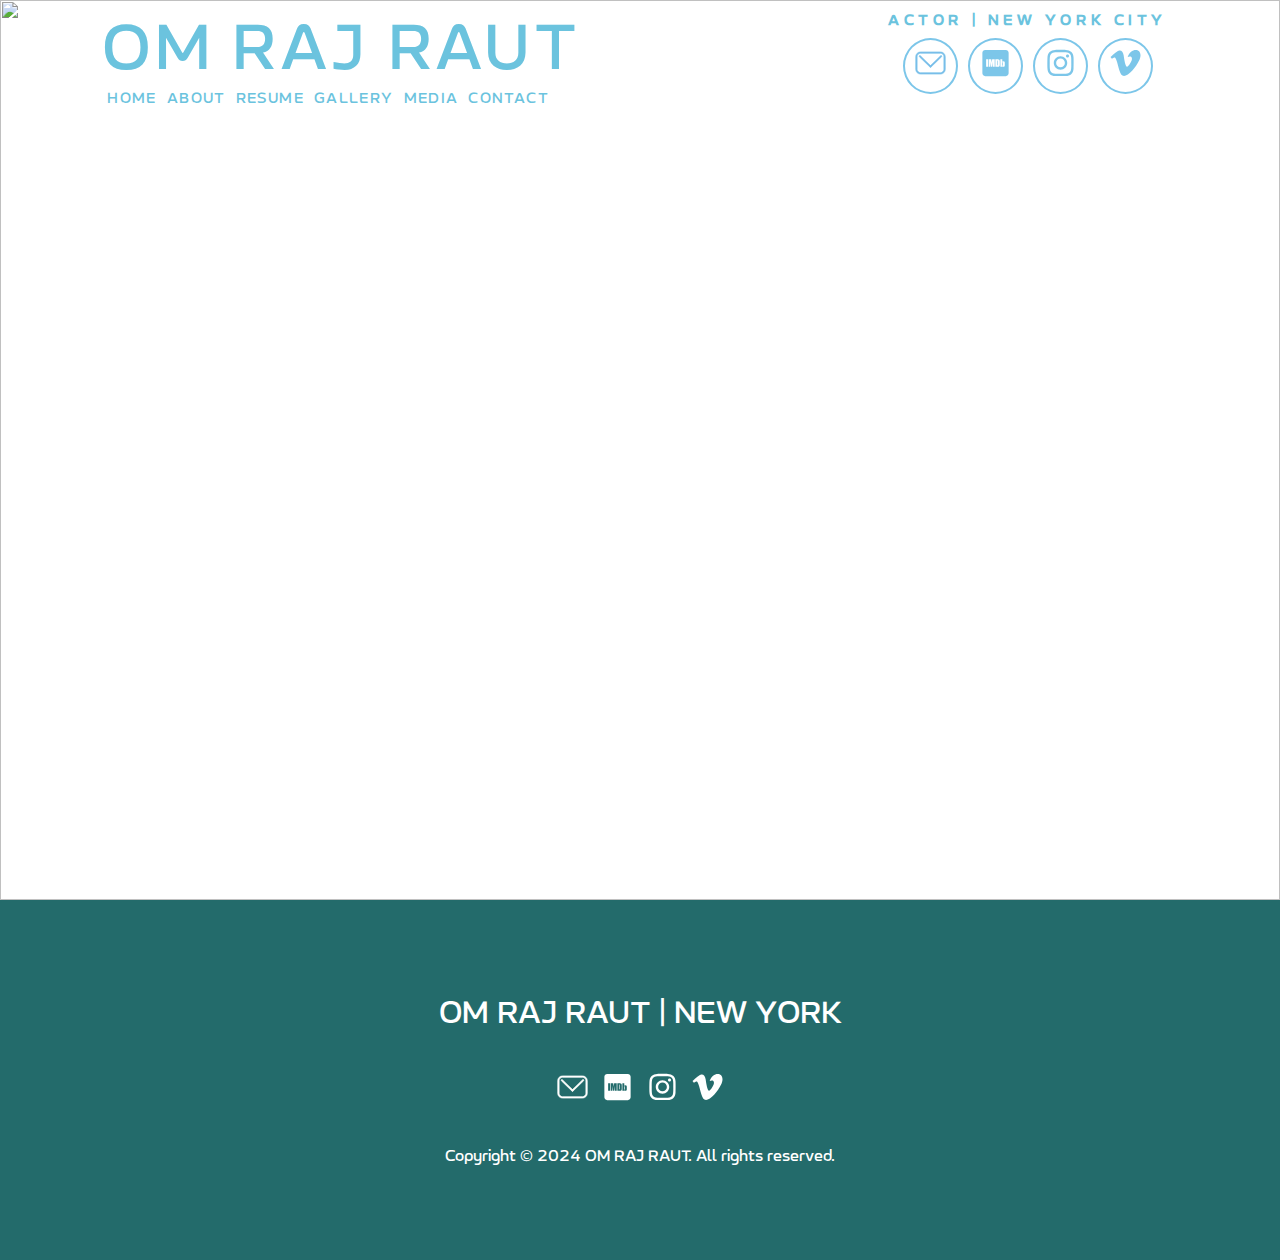
==== commit 9ac93b3a: "new design" ====
--- a/index.html
+++ b/index.html
@@ -4,16 +4,12 @@
     <meta charset="UTF-8">
     <meta name="viewport" content="width=device-width, initial-scale=1.0">
     <title>Om Raj Raut</title>
-
     <link rel="stylesheet" href="./assets/style/style.css">
 </head>
 <body class="home">
-
     <link rel="stylesheet" href="./assets/style/style.css">
     <header>
         <div class="header-inner">
-    
-    
             <div class="left-container">
                 <div class="header-name">
                     <a href="/">OM RAJ RAUT</a>
@@ -48,7 +44,7 @@
             </div>
     
             <div class="right-container">
-                <div class="city-name">NEW YORK CITY</div>
+                <div class="city-name"> ACTOR | NEW YORK CITY</div>
     
                 <div class="links-box">
     
@@ -66,8 +62,8 @@
                                 height="30" width="35" /></a>
                     </div>
                     <div class="img-outer link-social">
-                        <a href="https://resumes.actorsaccess.com/omrajraut "> <img class="link"
-                                src="assets/icons/link_icon.svg" height="30" width="35" /></a>
+                        <a href="https://vimeo.com/user213916117"> <img class="link"
+                                src="assets/icons/vimeo.svg" height="30" width="35" /></a>
                     </div>
                 </div>
             </div>
@@ -123,32 +119,33 @@
 
     <div class="homepage-headshot">
         <div class="img-container">
-            <img src="/assets/img/headshots/HomePage.jpg" alt="">
+            <img src="/assets/img/LANDING_PICTURE.jpg" alt="">
         </div>
     </div>
     
-        <footer>
-            <p class="intro-header"> <span>OM</span> RAJ RAUT | NEW <span>YORK</span></p>
-                   
-            <div class="links-box">
+    <footer>
+        <p class="intro-header"> <span>OM</span> RAJ RAUT | NEW <span>YORK</span></p>
                 
-                 <div class="img-outer link-social">
-                    <a href="mailto:omrajraut480@gmail.com"> <img src="assets/icons/email_icon.svg" height="30" width="35" /></a>
-                </div>
+        <div class="links-box">
+            
                 <div class="img-outer link-social">
-                    <a href="https://www.imdb.me/omrajraut"><img src="assets/icons/imbd_icon.svg" height="30" width="35" /></a>
-                    
-                </div>
-                <div class="img-outer link-social">
-                    <a href="https://www.instagram.com/omraj_raut/"><img src="assets/icons/instagram_icon.svg" height="30" width="35" /></a>
-                </div>
-                <div class="img-outer link-social">
-                    <a href="https://resumes.actorsaccess.com/omrajraut ">                <img class="link" src="assets/icons/link_icon.svg" height="30" width="35" /></a>
-                </div>
+                <a href="mailto:omrajraut480@gmail.com"> <img src="assets/icons/email_icon.svg" height="30" width="35" /></a>
             </div>
-            <p class="intro"> Copyright © 2022 OM RAJ RAUT. All rights reserved.</p>
-    
-        </footer>
+            <div class="img-outer link-social">
+                <a href="https://www.imdb.me/omrajraut"><img src="assets/icons/imbd_icon.svg" height="30" width="35" /></a>
+                
+            </div>
+            <div class="img-outer link-social">
+                <a href="https://www.instagram.com/omraj_raut/"><img src="assets/icons/instagram_icon.svg" height="30" width="35" /></a>
+            </div>
+            <div class="img-outer link-social">
+                <a href="https://vimeo.com/user213916117"> <img class="link"
+                    src="assets/icons/vimeo.svg" height="30" width="35" /></a>
+            </div>
+        </div>
+        <p class="intro"> Copyright © 2024 OM RAJ RAUT. All rights reserved.</p>
+
+    </footer>
 
 </body>
 </html>--- a/assets/style/style.css
+++ b/assets/style/style.css
@@ -2,129 +2,105 @@
   font-family: avenir;
   src: url("/assets/fonts/avenir_ff/AvenirLTStd-Book.otf") format("opentype");
 }
-
 @font-face {
   font-family: avenir-book;
   src: url("/assets/fonts/avenir_ff/AvenirLTStd-Book.otf") format("opentype");
 }
-
 @font-face {
   font-family: avenir-roman;
   src: url("/assets/fonts/avenir_ff/AvenirLTStd-Roman.otf") format("opentype");
 }
-
 @fonts-face {
   font-family: futura;
   src: url("/assets/fonts/futura/Futura-CondensedLight.otf") format("opentype");
 }
-
 @font-face {
   font-family: literal;
   src: url("/assets/fonts/literal/Literal_Regular.otf") format("opentype");
 }
-
+@font-face {
+  font-family: lt_wave;
+  src: url("/assets/fonts/lt_wave/LTWaveText-Medium.otf") format("opentype");
+}
 *, html {
   padding: 0;
   margin: 0;
-  -webkit-box-sizing: border-box;
-          box-sizing: border-box;
-  font-family: avenir-book;
+  box-sizing: border-box;
+  font-family: lt_wave;
 }
 
 header {
   position: absolute;
   width: 100%;
-  display: -webkit-box;
-  display: -ms-flexbox;
-  display: flex;
-  -webkit-box-pack: justify;
-      -ms-flex-pack: justify;
-          justify-content: space-between;
-}
-
+  display: flex;
+  justify-content: space-between;
+}
 header .header-inner {
   width: 100%;
   max-width: 1500px;
-  color: black;
   font-size: 19px;
   letter-spacing: 1.2em;
   margin: 0 auto;
-  display: -webkit-box;
-  display: -ms-flexbox;
-  display: flex;
-  -webkit-box-pack: justify;
-      -ms-flex-pack: justify;
-          justify-content: space-between;
-}
-
+  display: flex;
+  justify-content: space-between;
+}
 header .header-inner .left-container {
   margin-left: 8%;
 }
-
 header .header-inner .left-container .header-name {
   font-family: literal;
   font-style: normal;
   font-size: 3.5em;
-  letter-spacing: -.05em;
+  letter-spacing: 0.05em;
   text-transform: uppercase;
 }
-
 header .header-inner .left-container .header-name a {
   text-decoration: none;
 }
-
 header .header-inner .left-container nav ul {
-  display: -webkit-box;
-  display: -ms-flexbox;
   display: flex;
   list-style-type: none;
   width: auto;
-  font-size: .8em;
+  font-size: 0.8em;
   text-transform: uppercase;
-  letter-spacing: .05em;
+  letter-spacing: 0.09em;
   font-weight: 300;
 }
-
 header .header-inner .left-container nav ul li {
   text-decoration: none;
   padding: 0 5px;
 }
-
 header .header-inner .left-container nav ul li a {
   text-decoration: none;
   color: black;
 }
-
 header .header-inner .left-container nav ul li a:hover {
-  color: #6db9b3;
-}
-
+  color: rgb(109, 185, 179);
+}
 header .header-inner .right-container {
   margin-right: 8%;
   padding: 1% 0;
   width: 20%;
   min-width: 300px;
-  display: -webkit-box;
-  display: -ms-flexbox;
-  display: flex;
-  -webkit-box-orient: vertical;
-  -webkit-box-direction: normal;
-      -ms-flex-direction: column;
-          flex-direction: column;
-  -ms-flex-pack: distribute;
-      justify-content: space-around;
-}
-
+  display: flex;
+  flex-direction: column;
+  justify-content: space-around;
+}
+header .header-inner .right-container .city-name {
+  font-size: 0.8em;
+  letter-spacing: 0.3em;
+  line-height: 1em;
+  padding: 0 10px;
+  text-align: center;
+  font-weight: 700;
+  width: 100%;
+}
 header .header-inner .right-container .links-box {
-  display: -webkit-box;
-  display: -ms-flexbox;
-  display: flex;
-  width: 100%;
-  -ms-flex-pack: distribute;
-      justify-content: space-around;
+  display: flex;
+  width: 100%;
+  justify-content: space-around;
   padding: 5px 20px;
 }
-
 header .header-inner .right-container .links-box .img-outer {
   border-radius: 50%;
   padding: 8px;
@@ -133,34 +109,16 @@
   display: inline-block;
   font-size: 21px;
 }
-
 header .header-inner .right-container .links-box .img-outer img {
   min-width: 25;
   min-height: 30;
 }
 
-header .header-inner .right-container .city-name {
-  font-size: 21px;
-  letter-spacing: .3em;
-  line-height: 1em;
-  padding: 0 10px;
-  text-align: center;
-  font-weight: 700;
-}
-
 .header-mobile, .nav-button, .nav-mobile {
   display: none;
 }
 
 @media only screen and (max-width: 640px) {
-  @-webkit-keyframes slide-in {
-    from {
-      margin-left: -100vw;
-    }
-    to {
-      margin-left: 0;
-    }
-  }
   @keyframes slide-in {
     from {
       margin-left: -100vw;
@@ -179,21 +137,15 @@
     left: 0;
     height: 10vh;
     width: 100vw;
-    display: -webkit-box;
-    display: -ms-flexbox;
     display: flex;
-    -webkit-box-pack: center;
-        -ms-flex-pack: center;
-            justify-content: center;
-    -webkit-box-align: center;
-        -ms-flex-align: center;
-            align-items: center;
+    justify-content: center;
+    align-items: center;
   }
   .header-mobile a {
     text-decoration: none;
     color: white;
     font-size: 2em;
-    letter-spacing: .2em;
+    letter-spacing: 0.2em;
   }
   .nav-button, .header-mobile {
     background-color: rgba(13, 13, 20, 0.8);
@@ -205,15 +157,9 @@
     left: 0;
     height: 10vh;
     width: 100vw;
-    display: -webkit-box;
-    display: -ms-flexbox;
     display: flex;
-    -webkit-box-pack: center;
-        -ms-flex-pack: center;
-            justify-content: center;
-    -webkit-box-align: center;
-        -ms-flex-align: center;
-            align-items: center;
+    justify-content: center;
+    align-items: center;
     cursor: pointer;
   }
   .nav-button img {
@@ -222,10 +168,8 @@
   }
   .nav-mobile {
     position: fixed;
-    -webkit-animation-name: slide-in;
-            animation-name: slide-in;
-    -webkit-animation-duration: 2s;
-            animation-duration: 2s;
+    animation-name: slide-in;
+    animation-duration: 2s;
     height: 100vh;
     width: 100vw;
     z-index: 1;
@@ -237,15 +181,9 @@
   }
   .nav-mobile .navbar-mob-options ul {
     height: 60vh;
-    display: -webkit-box;
-    display: -ms-flexbox;
     display: flex;
-    -ms-flex-pack: distribute;
-        justify-content: space-around;
-    -webkit-box-orient: vertical;
-    -webkit-box-direction: normal;
-        -ms-flex-direction: column;
-            flex-direction: column;
+    justify-content: space-around;
+    flex-direction: column;
     padding: 30px;
     list-style-type: none;
   }
@@ -254,7 +192,7 @@
     text-transform: uppercase;
     text-decoration: none;
     font-size: 2em;
-    letter-spacing: .2em;
+    letter-spacing: 0.2em;
   }
   .nav-mobile .close-sec {
     width: 10vw;
@@ -262,15 +200,9 @@
   }
   .nav-mobile .close-sec .close-btn-wrapper {
     height: 10vh;
-    display: -webkit-box;
-    display: -ms-flexbox;
     display: flex;
-    -webkit-box-pack: center;
-        -ms-flex-pack: center;
-            justify-content: center;
-    -webkit-box-align: center;
-        -ms-flex-align: center;
-            align-items: center;
+    justify-content: center;
+    align-items: center;
     background-color: rgba(16, 85, 90, 0.8);
     cursor: pointer;
   }
@@ -279,52 +211,34 @@
     width: 50%;
   }
 }
-
 /*----------------------footer----------------------*/
 footer {
   font-family: avenir-Book;
-  background-color: #236b6b;
+  background-color: rgb(35, 107, 107);
   text-align: center;
   height: 40vh;
   width: 100%;
-  -webkit-box-align: center;
-      -ms-flex-align: center;
-          align-items: center;
-  display: -webkit-box;
-  display: -ms-flexbox;
-  display: flex;
-  -webkit-box-orient: vertical;
-  -webkit-box-direction: normal;
-      -ms-flex-direction: column;
-          flex-direction: column;
-  -ms-flex-pack: distribute;
-      justify-content: space-around;
+  align-items: center;
+  display: flex;
+  flex-direction: column;
+  justify-content: space-around;
   padding: 5% 0;
   color: white;
 }
-
 footer .intro {
   padding: 20px;
 }
-
 footer .intro-header {
   padding: 20px;
   font-size: 2em;
 }
-
 footer .links-box {
   z-index: 0;
-  display: -webkit-box;
-  display: -ms-flexbox;
-  display: flex;
-  -webkit-box-pack: center;
-      -ms-flex-pack: center;
-          justify-content: center;
+  display: flex;
+  justify-content: center;
   width: 25%;
-  -webkit-filter: invert(99%) sepia(1%) saturate(2328%) hue-rotate(135deg) brightness(118%) contrast(100%);
-          filter: invert(99%) sepia(1%) saturate(2328%) hue-rotate(135deg) brightness(118%) contrast(100%);
-}
-
+  filter: invert(99%) sepia(1%) saturate(2328%) hue-rotate(135deg) brightness(118%) contrast(100%);
+}
 footer .links-box .link-social {
   padding: 0 5px;
 }
@@ -333,22 +247,14 @@
 .home .homepage-headshot {
   height: 100vh;
   width: 100%;
-  display: -webkit-box;
-  display: -ms-flexbox;
-  display: flex;
-  -webkit-box-pack: center;
-      -ms-flex-pack: center;
-          justify-content: center;
-  -webkit-box-align: center;
-      -ms-flex-align: center;
-          align-items: center;
-}
-
+  display: flex;
+  justify-content: center;
+  align-items: center;
+}
 .home .homepage-headshot .img-container {
   width: 100vw;
   height: 100vh;
 }
-
 .home .homepage-headshot .img-container img {
   width: 100%;
   height: 100%;
@@ -358,110 +264,78 @@
 
 /* ----------------- Header specific style for HOME -------------- */
 .home header .right-container .links-box .link-social {
-  -webkit-filter: invert(99%) sepia(1%) saturate(2328%) hue-rotate(135deg) brightness(118%) contrast(100%);
-          filter: invert(99%) sepia(1%) saturate(2328%) hue-rotate(135deg) brightness(118%) contrast(100%);
-}
-
+  filter: invert(75%) sepia(24%) saturate(748%) hue-rotate(164deg) brightness(95%) contrast(92%);
+}
 .home header a {
-  color: white;
-}
-
+  color: rgb(107, 195, 222);
+}
 .home header .left-container nav ul li a {
-  color: white;
-}
-
+  color: rgb(107, 195, 222);
+}
 .home header .right-container .city-name {
-  color: white;
+  color: rgb(107, 195, 222);
 }
 
 /*----------------------About----------------------*/
 .about header .right-container .links-box .link-social {
-  -webkit-filter: invert(60%) sepia(16%) saturate(1689%) hue-rotate(151deg) brightness(81%) contrast(93%);
-          filter: invert(60%) sepia(16%) saturate(1689%) hue-rotate(151deg) brightness(81%) contrast(93%);
-}
-
+  filter: invert(60%) sepia(16%) saturate(1689%) hue-rotate(151deg) brightness(81%) contrast(93%);
+}
 .about header a {
-  color: #3291b69a;
-}
-
+  color: rgba(50, 145, 182, 0.6039215686);
+}
 .about header .left-container nav ul li a {
-  color: #3291b69a;
-}
-
+  color: rgba(50, 145, 182, 0.6039215686);
+}
 .about header .right-cont168b5aainer .city-name {
-  color: #224d5e9a;
+  color: rgba(34, 77, 94, 0.6039215686);
 }
 
 .about {
   min-height: 100vh;
 }
-
 .about .about-headshot {
   height: 80vh;
   width: 100%;
-  display: -webkit-box;
-  display: -ms-flexbox;
-  display: flex;
-  -webkit-box-pack: center;
-      -ms-flex-pack: center;
-          justify-content: center;
-  -webkit-box-align: center;
-      -ms-flex-align: center;
-          align-items: center;
-}
-
+  display: flex;
+  justify-content: center;
+  align-items: center;
+}
 .about .about-headshot .img-container {
   width: 100vw;
   height: 100%;
   overflow: hidden;
-}
-
-.about .about-headshot .img-container img {
-  width: 100%;
-  height: 100%;
-  -o-object-fit: cover;
-     object-fit: cover;
-}
-
+  background-image: url("/assets/img/headshots/about-headshot.jpg");
+  background-size: cover;
+  background-repeat: no-repeat;
+  background-attachment: fixed;
+  background-position: center;
+}
 .about .about-content {
   min-height: 100vh;
-  display: -webkit-box;
-  display: -ms-flexbox;
-  display: flex;
-  -webkit-box-pack: center;
-      -ms-flex-pack: center;
-          justify-content: center;
-  -webkit-box-align: center;
-      -ms-flex-align: center;
-          align-items: center;
+  display: flex;
+  justify-content: center;
+  align-items: center;
   overflow: hidden;
 }
-
 .about .about-content .inner {
-  display: -webkit-box;
-  display: -ms-flexbox;
-  display: flex;
-  max-width: 1000px;
-}
-
+  display: flex;
+  max-width: 80vw;
+}
 .about .about-content .left-section {
   max-height: 800px;
   padding: 20px;
   width: 50%;
 }
-
 .about .about-content .left-section .img-container {
   height: 100%;
   width: 100%;
 }
-
 .about .about-content .left-section .img-container img {
   width: 100%;
   height: 100%;
   -o-object-fit: cover;
      object-fit: cover;
 }
-
 .about .about-content .right-section {
   width: 50%;
   height: 100%;
@@ -469,20 +343,12 @@
   line-height: 1.5em;
   padding: 20px;
 }
-
 .about .about-content .right-section .about-paragraph .paragraph-title {
   width: 100%;
-  display: -webkit-box;
-  display: -ms-flexbox;
-  display: flex;
-  -webkit-box-pack: center;
-      -ms-flex-pack: center;
-          justify-content: center;
-  -webkit-box-align: center;
-      -ms-flex-align: center;
-          align-items: center;
-}
-
+  display: flex;
+  justify-content: center;
+  align-items: center;
+}
 .about .about-content .right-section .about-paragraph .paragraph-title h2 {
   text-align: center;
   padding: 20px 5px;
@@ -491,17 +357,13 @@
   font-size: 2em;
   letter-spacing: 3px;
 }
-
 .about .about-content .right-section .about-paragraph .paragraph-content {
   padding: 20px;
 }
 
 @media only screen and (max-width: 640px) {
   .about-content .inner {
-    -webkit-box-orient: vertical;
-    -webkit-box-direction: normal;
-        -ms-flex-direction: column;
-            flex-direction: column;
+    flex-direction: column;
   }
   .about-content .inner .left-section {
     margin-bottom: 50px;
@@ -510,290 +372,199 @@
     width: 100%;
   }
 }
-
 /*----------------------Resume----------------------*/
 .resume header {
   width: 100%;
   position: relative;
-}
-
+  color: rgba(255, 255, 255, 0.825);
+  background-color: rgb(40, 87, 174);
+}
 .resume header a {
-  color: black;
-}
-
+  color: rgba(255, 255, 255, 0.825);
+}
 .resume header .left-container nav ul li a {
   text-decoration: none;
-  color: black;
+  color: rgba(255, 255, 255, 0.825);
+}
+.resume header .right-container .links-box .link-social {
+  filter: invert(100%) brightness(100%);
+  opacity: 0.825;
 }
 
 .resume {
   min-height: 100vh;
   width: 100%;
 }
-
 .resume .container {
-  display: -webkit-box;
-  display: -ms-flexbox;
-  display: flex;
-  -webkit-box-pack: center;
-      -ms-flex-pack: center;
-          justify-content: center;
-  -webkit-box-orient: vertical;
-  -webkit-box-direction: normal;
-      -ms-flex-direction: column;
-          flex-direction: column;
-  -webkit-box-align: center;
-      -ms-flex-align: center;
-          align-items: center;
-}
-
+  display: flex;
+  justify-content: center;
+  flex-direction: column;
+  align-items: center;
+}
+.resume .container .top {
+  width: 100vw;
+}
+.resume .container .top .title {
+  text-align: center;
+  width: 100%;
+  padding: 5vh;
+  background-color: rgb(40, 87, 174);
+  color: white;
+}
+.resume .container .top .title h2 {
+  letter-spacing: 0.3em;
+  font-size: 4em;
+}
+.resume .container .top .subtitle {
+  display: flex;
+  flex-direction: column;
+  align-items: center;
+  padding: 20px;
+}
+.resume .container .top .subtitle .social-links-tray {
+  padding: 20px;
+  display: flex;
+}
+.resume .container .top .subtitle .social-links-tray .socials-wrapper-item {
+  display: flex;
+  align-items: center;
+}
+.resume .container .top .subtitle .social-links-tray .socials-wrapper-item a {
+  height: 4em;
+  margin: 1em;
+  min-width: 200px;
+  border: 1px solid black;
+  display: flex;
+  align-items: center;
+  justify-content: center;
+  border-radius: 5px;
+}
+.resume .container .top .subtitle .social-links-tray .socials-wrapper-item img {
+  height: 100%;
+  padding: 0.5em;
+}
 .resume .container .inner {
   width: 80%;
   max-width: 1500px;
 }
-
-.resume .container .inner .title {
-  text-align: center;
-  width: 100%;
-  margin-top: 50px;
-}
-
-.resume .container .inner .title hr {
-  margin: 30px auto;
-  margin-bottom: 30px;
-  max-width: 1500px;
-  border: 1px #71724d solid;
-}
-
-.resume .container .inner .title h2 {
-  letter-spacing: 0.3em;
-  font-size: 4em;
-}
-
-.resume .container .inner .title span {
-  margin-bottom: 100px;
-}
-
 .resume .container .inner .main {
-  margin-top: 5vh;
-  display: -webkit-box;
-  display: -ms-flexbox;
-  display: flex;
-}
-
+  margin: 5vh;
+  display: flex;
+}
 .resume .container .inner .main .left-div, .resume .container .inner .main .right-div {
   width: 50%;
-  display: -webkit-box;
-  display: -ms-flexbox;
-  display: flex;
-  -webkit-box-pack: center;
-      -ms-flex-pack: center;
-          justify-content: center;
-  -webkit-box-orient: vertical;
-  -webkit-box-direction: normal;
-      -ms-flex-direction: column;
-          flex-direction: column;
-}
-
+  display: flex;
+  justify-content: center;
+  flex-direction: column;
+}
 .resume .container .inner .main .img-container {
   height: 110vh;
   width: 100%;
 }
-
 .resume .container .inner .main .img-container img {
-  height: 100%;
+  height: auto;
   width: 100%;
   -o-object-fit: cover;
      object-fit: cover;
-}
-
+  max-height: 100vh;
+}
 .resume .container .inner .main .button-container {
   padding-top: 20px;
   width: 100%;
-  display: -webkit-box;
-  display: -ms-flexbox;
-  display: flex;
-  -webkit-box-pack: center;
-      -ms-flex-pack: center;
-          justify-content: center;
-}
-
+  display: flex;
+  justify-content: center;
+}
 .resume .container .inner .main .button {
   padding: 20px;
   letter-spacing: 0.15em;
-  background-color: rgba(190, 70, 33, 0.685);
+  background-color: rgb(40, 87, 174);
   color: white;
   cursor: pointer;
   border: none;
   text-decoration: none;
 }
 
-.resume .under-main {
-  width: 100%;
-  display: -webkit-box;
-  display: -ms-flexbox;
-  display: flex;
-  -webkit-box-orient: vertical;
-  -webkit-box-direction: normal;
-      -ms-flex-direction: column;
-          flex-direction: column;
-  -webkit-box-pack: center;
-      -ms-flex-pack: center;
-          justify-content: center;
-  -webkit-box-align: center;
-      -ms-flex-align: center;
-          align-items: center;
-  padding: 100px 0;
-}
-
-.resume .under-main .social-links {
-  margin-bottom: 5vh;
-  display: -webkit-box;
-  display: -ms-flexbox;
-  display: flex;
-  -webkit-box-pack: center;
-      -ms-flex-pack: center;
-          justify-content: center;
-  -webkit-box-align: center;
-      -ms-flex-align: center;
-          align-items: center;
-}
-
-.resume .under-main .social-links img {
-  width: 200px;
-  padding: 20px;
-}
-
 @media only screen and (max-width: 640px) {
   .resume .container .inner .main {
-    -webkit-box-orient: vertical;
-    -webkit-box-direction: reverse;
-        -ms-flex-direction: column-reverse;
-            flex-direction: column-reverse;
-  }
-  .resume .container .inner .main .left-section {
-    margin-bottom: 50px;
-  }
-  .resume .container .inner .main .left-div {
-    margin-bottom: 5vh;
+    flex-direction: column-reverse;
   }
   .resume .container .inner .main .left-div, .resume .container .inner .main .right-div {
+    display: flex;
+    justify-content: space-evenly;
     width: 100%;
   }
-}
-
+  .resume .container .inner .main .left-div .img-container, .resume .container .inner .main .right-div .img-container {
+    height: auto;
+  }
+  .resume .container .inner .main .left-div .button-container, .resume .container .inner .main .right-div .button-container {
+    display: flex;
+    justify-content: center;
+    align-items: center;
+  }
+}
 .gallery header .right-container .links-box .link-social {
-  -webkit-filter: invert(60%) sepia(16%) saturate(1689%) hue-rotate(151deg) brightness(81%) contrast(93%);
-          filter: invert(60%) sepia(16%) saturate(1689%) hue-rotate(151deg) brightness(81%) contrast(93%);
-}
-
+  filter: invert(99%) sepia(1%) saturate(2328%) hue-rotate(135deg) brightness(118%) contrast(100%);
+}
 .gallery header {
-  color: #3291b69a;
-}
-
+  color: white;
+}
 .gallery header a {
-  color: #3291b69a;
-}
-
+  color: white;
+}
 .gallery header .left-container nav ul li a {
-  color: #3291b69a;
-}
-
-.gallery header .right-container .city-name {
-  color: white !important;
+  color: white;
 }
 
 .gallery {
   min-height: 100vh;
 }
-
 .gallery .gallery-headshot {
   height: 80vh;
   width: 100%;
-  display: -webkit-box;
-  display: -ms-flexbox;
-  display: flex;
-  -webkit-box-pack: center;
-      -ms-flex-pack: center;
-          justify-content: center;
-  -webkit-box-align: center;
-      -ms-flex-align: center;
-          align-items: center;
-}
-
+  display: flex;
+  justify-content: center;
+  align-items: center;
+}
 .gallery .gallery-headshot .img-container {
-  display: -webkit-box;
-  display: -ms-flexbox;
-  display: flex;
   width: 100vw;
   height: 100%;
   overflow: hidden;
-}
-
-.gallery .gallery-headshot .img-container img {
-  width: 100%;
-  height: 100%;
-  -o-object-fit: cover;
-     object-fit: cover;
-}
-
+  background-image: url("/assets/img/editorial/editorial-5.jpg");
+  background-size: cover;
+  background-repeat: no-repeat;
+  background-attachment: fixed;
+  background-position: center;
+}
 .gallery .gallery-content {
   margin-bottom: 20vh;
 }
-
-.gallery .gallery-content .title {
+.gallery .gallery-content .headshots .title, .gallery .gallery-content .editorial-shots .title, .gallery .gallery-content .production-shots .title {
   width: 100;
   height: 15vh;
-  display: -webkit-box;
-  display: -ms-flexbox;
-  display: flex;
-  -ms-flex-pack: distribute;
-      justify-content: space-around;
-  -webkit-box-orient: vertical;
-  -webkit-box-direction: normal;
-      -ms-flex-direction: column;
-          flex-direction: column;
-  -webkit-box-align: center;
-      -ms-flex-align: center;
-          align-items: center;
+  display: flex;
+  justify-content: space-around;
+  flex-direction: column;
+  align-items: center;
   padding: 2vh 0;
-}
-
-.gallery .gallery-content .inner {
-  width: 100%;
-  display: -webkit-box;
-  display: -ms-flexbox;
-  display: flex;
-  -webkit-box-pack: center;
-      -ms-flex-pack: center;
-          justify-content: center;
-}
-
-.gallery .gallery-content .inner .headshots img {
-  width: 25%;
-}
-
-.gallery .gallery-content .inner .editorials img {
-  width: 25%;
-}
-
-.gallery .gallery-content .inner .headshots, .gallery .gallery-content .inner .editorials {
-  padding: 0 80px;
-  width: 80vw;
-  display: -webkit-box;
-  display: -ms-flexbox;
-  display: flex;
-  -webkit-box-pack: center;
-      -ms-flex-pack: center;
-          justify-content: center;
-  -ms-flex-wrap: wrap;
-      flex-wrap: wrap;
-}
-
-.gallery .gallery-content .inner .headshots img, .gallery .gallery-content .inner .editorials img {
-  height: 300px;
+  color: rgb(21, 72, 130);
+}
+.gallery .gallery-content .headshots .inner, .gallery .gallery-content .editorial-shots .inner, .gallery .gallery-content .production-shots .inner {
+  height: 40v;
+  display: flex;
+  flex-direction: column;
+  align-items: center;
+}
+.gallery .gallery-content .headshots .inner .top .bottom, .gallery .gallery-content .editorial-shots .inner .top .bottom, .gallery .gallery-content .production-shots .inner .top .bottom {
+  display: flex;
+  gap: 10px;
+}
+.gallery .gallery-content .headshots .inner .flex-item, .gallery .gallery-content .editorial-shots .inner .flex-item, .gallery .gallery-content .production-shots .inner .flex-item {
+  width: 250px; /* Set a fixed width for the images */
+  height: 300px; /* Set a fixed height for the images */
+  flex: 4;
   -o-object-fit: cover;
-     object-fit: cover;
+     object-fit: cover; /* Ensure images cover the available space without distortion */
+  max-width: 100%;
 }
 
 @media only screen and (max-width: 640px) {
@@ -805,282 +576,213 @@
     width: 50%;
   }
 }
-
+.media header {
+  width: 100%;
+  position: relative;
+  color: rgba(255, 255, 255, 0.825);
+  background-color: rgb(40, 87, 174);
+}
 .media header a {
-  color: black;
+  color: rgba(255, 255, 255, 0.825);
+}
+.media header .left-container nav ul li a {
+  text-decoration: none;
+  color: rgba(255, 255, 255, 0.825);
+}
+.media header .right-container .links-box .link-social {
+  filter: invert(100%) brightness(100%);
+  opacity: 0.825;
 }
 
 .media {
   height: 100vh;
 }
-
 .media .container {
-  display: -webkit-box;
-  display: -ms-flexbox;
-  display: flex;
-  -webkit-box-pack: center;
-      -ms-flex-pack: center;
-          justify-content: center;
-  -webkit-box-orient: vertical;
-  -webkit-box-direction: normal;
-      -ms-flex-direction: column;
-          flex-direction: column;
-  -webkit-box-align: center;
-      -ms-flex-align: center;
-          align-items: center;
+  display: flex;
+  justify-content: center;
+  flex-direction: column;
+  align-items: center;
   margin-bottom: 10vh;
 }
-
-.media .container .inner {
-  margin-top: 20vh;
+.media .container .top {
+  width: 100vw;
+}
+.media .container .top .title {
+  text-align: center;
+  width: 100%;
+  padding: 5vh;
+  background-color: rgb(40, 87, 174);
+  color: white;
+}
+.media .container .top .title h2 {
+  letter-spacing: 0.3em;
+  font-size: 3em;
+}
+.media .container .top .subtitle {
+  display: flex;
+  flex-direction: column;
+  align-items: center;
+  padding: 3em;
+  letter-spacing: 0.3em;
+}
+.media .container .wrapper-1 {
   width: 80%;
   max-width: 1500px;
 }
-
-.media .container .inner .title {
-  text-align: center;
-  width: 100%;
-  margin-top: 50px;
-}
-
-.media .container .inner .title hr {
-  margin: 20px auto;
-  margin-bottom: 20px;
-  max-width: 1500px;
-  border: 1px #71724d solid;
-}
-
-.media .container .inner .title h2 {
-  font-size: 4em;
-  letter-spacing: 0.3em;
-}
-
-.media .container .inner .title h3 {
-  font-size: 2em;
-  letter-spacing: 0.2em;
-}
-
-.media .container .inner .title span {
-  margin-bottom: 100px;
-}
-
-.media .container .inner .main {
-  padding-top: 100px;
-  width: 100%;
-  height: 100%;
-}
-
-.media .container .inner .main .vid-container {
-  height: 70vh;
-}
-
-.contact header a {
-  color: black;
-}
-
-.contact {
-  height: 100vh;
-}
-
-.contact .container {
-  display: -webkit-box;
-  display: -ms-flexbox;
-  display: flex;
-  -webkit-box-pack: center;
-      -ms-flex-pack: center;
-          justify-content: center;
-  -webkit-box-orient: vertical;
-  -webkit-box-direction: normal;
-      -ms-flex-direction: column;
-          flex-direction: column;
-  -webkit-box-align: center;
-      -ms-flex-align: center;
-          align-items: center;
-  margin-bottom: 10vh;
-}
-
-.contact .container .inner {
-  margin-top: 20vh;
+.media .container .wrapper-1 .main {
+  width: 100%;
+  height: 100%;
+  display: flex;
+  justify-content: center;
+  align-items: center;
+}
+.media .container .wrapper-1 .main .vid-container {
+  height: 60vh;
+  width: 50vw;
+}
+.media .container .wrapper-2 {
+  padding: 2em;
   width: 80%;
   max-width: 1500px;
 }
-
-.contact .container .inner .title {
+.media .container .wrapper-2 .clips-title {
+  display: flex;
+  flex-direction: column;
+  align-items: center;
+  padding: 3em;
+  letter-spacing: 0.3em;
+}
+.media .container .wrapper-2 .clips {
+  display: flex;
+  flex-direction: row;
+  width: 100%;
+  justify-content: center;
+  gap: 10px;
+}
+.media .container .wrapper-2 .clips .clip-item {
+  width: 100%;
+  display: flex;
+  justify-content: center;
+  align-items: center;
+  flex-direction: column;
+}
+.media .container .wrapper-2 .clips .clip-item iframe, .media .container .wrapper-2 .clips .clip-item p {
+  display: flex;
+  justify-content: center;
+  align-items: center;
+  padding: 1em;
+}
+
+.contact header {
+  width: 100%;
+  position: relative;
+  color: rgba(255, 255, 255, 0.825);
+  background-color: rgb(40, 87, 174);
+}
+.contact header a {
+  color: rgba(255, 255, 255, 0.825);
+}
+.contact header .left-container nav ul li a {
+  text-decoration: none;
+  color: rgba(255, 255, 255, 0.825);
+}
+.contact header .right-container .links-box .link-social {
+  filter: invert(100%) brightness(100%);
+  opacity: 0.825;
+}
+
+.contact {
+  min-height: 100vh;
+  width: 100%;
+}
+.contact .container {
+  display: flex;
+  justify-content: center;
+  flex-direction: column;
+  align-items: center;
+}
+.contact .container .top {
+  width: 100vw;
+}
+.contact .container .top .title {
   text-align: center;
   width: 100%;
-  margin-top: 50px;
-}
-
-.contact .container .inner .title hr {
-  margin: 20px auto;
-  margin-bottom: 20px;
+  padding: 5vh;
+  background-color: rgb(40, 87, 174);
+  color: white;
+}
+.contact .container .top .title h2 {
+  letter-spacing: 0.3em;
+  font-size: 3em;
+}
+.contact .container .inner {
+  width: 80%;
   max-width: 1500px;
-  border: 1px #71724d solid;
-}
-
-.contact .container .inner .title h2 {
-  font-size: 4em;
-  letter-spacing: 0.3em;
-  text-transform: uppercase;
-}
-
-.contact .container .inner .title h3 {
-  font-size: 2em;
-  letter-spacing: 0.2em;
-  text-transform: uppercase;
-}
-
-.contact .container .inner .title h4 {
-  padding: 40px 20px;
-}
-
-.contact .container .inner .title span {
-  margin-bottom: 100px;
-}
-
-.contact .container .inner .title button {
-  padding: 20px;
-  letter-spacing: 0.15em;
-  background-color: rgba(51, 143, 127, 0.685);
-  color: white;
-  cursor: pointer;
-  border: none;
-  text-decoration: none;
-  margin-bottom: 50px;
-}
-
+}
 .contact .container .inner .main {
-  min-height: 65vh;
-  max-height: 70vh;
-  display: -webkit-box;
-  display: -ms-flexbox;
-  display: flex;
-  -webkit-box-pack: center;
-      -ms-flex-pack: center;
-          justify-content: center;
-  -webkit-box-align: center;
-      -ms-flex-align: center;
-          align-items: center;
-}
-
+  padding: 5vh;
+  display: flex;
+  justify-content: center;
+  align-items: center;
+}
 .contact .container .inner .main .contact-photo {
-  width: 25vw;
-}
-
+  width: 40vw;
+}
 .contact .container .inner .main .contact-photo .img-container {
   height: 70vh;
-  width: 100%;
-}
-
+  max-width: 40vw;
+}
 .contact .container .inner .main .contact-photo .img-container img {
   height: 100%;
   width: 100%;
   -o-object-fit: cover;
      object-fit: cover;
 }
-
-.contact .container .inner .main .contact-form-wrapper {
+.contact .container .inner .main .bio {
+  position: relative;
   height: 70vh;
-  width: 50%;
-  display: -webkit-box;
-  display: -ms-flexbox;
-  display: flex;
-  -webkit-box-pack: center;
-      -ms-flex-pack: center;
-          justify-content: center;
-  -webkit-box-align: center;
-      -ms-flex-align: center;
-          align-items: center;
-}
-
-.contact .container .inner .main .contact-form-wrapper .form {
+  display: flex;
+  align-items: center;
+  text-align: center;
+}
+.contact .container .inner .main .bio .bio-tittle {
+  position: absolute;
+  color: white;
+  background-color: rgb(63, 116, 200);
   padding: 20px;
-  border: 1px solid gray;
-  width: 100%;
-  height: 100%;
-  display: -webkit-box;
-  display: -ms-flexbox;
-  display: flex;
-  background-color: rgba(200, 205, 212, 0.685);
-  -webkit-box-orient: vertical;
-  -webkit-box-direction: normal;
-      -ms-flex-direction: column;
-          flex-direction: column;
-}
-
-.contact .container .inner .main .contact-form-wrapper .form input {
-  height: 40px;
-}
-
-.contact .container .inner .main .contact-form-wrapper .form textarea {
-  height: 100px;
-}
-
-.contact .container .inner .main .contact-form-wrapper .form .form-item {
-  padding: 5px;
-  display: -webkit-box;
-  display: -ms-flexbox;
-  display: flex;
-  -webkit-box-orient: vertical;
-  -webkit-box-direction: normal;
-      -ms-flex-direction: column;
-          flex-direction: column;
-  width: 100%;
-  height: 20%;
-}
-
-.contact .container .inner .main .contact-form-wrapper .form .form-item label {
-  font: 12px;
-}
-
-.contact .container .inner .main .contact-form-wrapper .form .form-item-2 {
-  height: 20%;
-  display: -webkit-box;
-  display: -ms-flexbox;
-  display: flex;
-  -webkit-box-orient: horizontal;
-  -webkit-box-direction: normal;
-      -ms-flex-direction: row;
-          flex-direction: row;
-  width: 100%;
-  height: auto;
-  padding: 5px;
-}
-
-.contact .container .inner .main .contact-form-wrapper .form .form-item-2 .form-item-2-i {
-  display: -webkit-box;
-  display: -ms-flexbox;
-  display: flex;
-  -webkit-box-orient: vertical;
-  -webkit-box-direction: normal;
-      -ms-flex-direction: column;
-          flex-direction: column;
-  width: 100%;
-  height: auto;
-}
-
-.contact .container .inner .main .contact-form-wrapper .form .form-item-2 .form-item-2-i:first-child {
-  padding-right: 20px;
-}
-
-.contact .container .inner .main .contact-form-wrapper .submit-btn {
-  padding: .8em 1.4em;
-  letter-spacing: 0.15em;
-  background-color: rgba(51, 143, 127, 0.685);
-  color: white;
-  cursor: pointer;
-  border: none;
-  text-decoration: none;
-  margin-bottom: 50px;
-  margin: 0 5px;
+  top: 20px;
+  left: -40px;
+  width: 120%;
+}
+.contact .container .inner .main .bio .bio-desc {
+  font-size: 1.5em;
+  text-align: center;
+  display: flex;
+  flex-direction: column;
+  justify-content: space-between;
+  height: 70vh;
+  padding: 10vh 0;
+}
+.contact .container .inner .main .bio .bio-desc .bio-list {
+  height: 100%;
+  display: flex;
+  justify-content: space-between;
+  align-items: center;
+  flex-direction: column;
+  list-style-type: none;
+  padding: 50px;
+}
+.contact .container .inner .main .bio .bio-desc .bio-contact {
+  height: 100%;
+  display: flex;
+  justify-content: space-between;
+  align-items: center;
+  flex-direction: column;
 }
 
 @media only screen and (max-width: 640px) {
   .contact .container .inner .main {
-    -webkit-box-orient: vertical;
-    -webkit-box-direction: normal;
-        -ms-flex-direction: column;
-            flex-direction: column;
+    flex-direction: column;
   }
   .contact .container .inner .main .contact-photo {
     display: none;
@@ -1095,20 +797,46 @@
     padding-right: 0;
   }
 }
-
 @media only screen and (max-width: 1000px) {
   .contact .container .inner .main .contact-form-wrapper .form .form-item-2 {
-    -webkit-box-orient: vertical;
-    -webkit-box-direction: normal;
-        -ms-flex-direction: column;
-            flex-direction: column;
+    flex-direction: column;
     width: 100%;
-    -ms-flex-pack: distribute;
-        justify-content: space-around;
+    justify-content: space-around;
     height: 40%;
   }
   .contact .container .inner .main .contact-form-wrapper .form .form-item-2 .form-item-2-i:first-child {
     padding-right: 0;
   }
 }
-/*# sourceMappingURL=style.css.map */+/* CSS */
+.button-89 {
+  --b: 3px; /* border thickness */
+  --s: .45em; /* size of the corner */
+  --color: #373B44;
+  text-decoration: none;
+  padding: calc(0.5em + var(--s)) calc(0.9em + var(--s));
+  color: var(--color);
+  --_p: var(--s);
+  background: conic-gradient(from 90deg at var(--b) var(--b), rgba(0, 0, 0, 0) 90deg, var(--color) 0) var(--_p) var(--_p)/calc(100% - var(--b) - 2 * var(--_p)) calc(100% - var(--b) - 2 * var(--_p));
+  transition: 0.3s linear, color 0s, background-color 0s;
+  outline: var(--b) solid rgba(0, 0, 0, 0);
+  outline-offset: 0.6em;
+  font-size: 16px;
+  border: 0;
+  -moz-user-select: none;
+       user-select: none;
+  -webkit-user-select: none;
+  touch-action: manipulation;
+}
+
+.button-89:hover,
+.button-89:focus-visible {
+  --_p: 0px;
+  outline-color: var(--color);
+  outline-offset: 0.05em;
+}
+
+.button-89:active {
+  background: var(--color);
+  color: #fff;
+}/*# sourceMappingURL=style.css.map */--- a/assets/style/style.css
+++ b/assets/style/style.css
@@ -2,129 +2,105 @@
   font-family: avenir;
   src: url("/assets/fonts/avenir_ff/AvenirLTStd-Book.otf") format("opentype");
 }
-
 @font-face {
   font-family: avenir-book;
   src: url("/assets/fonts/avenir_ff/AvenirLTStd-Book.otf") format("opentype");
 }
-
 @font-face {
   font-family: avenir-roman;
   src: url("/assets/fonts/avenir_ff/AvenirLTStd-Roman.otf") format("opentype");
 }
-
 @fonts-face {
   font-family: futura;
   src: url("/assets/fonts/futura/Futura-CondensedLight.otf") format("opentype");
 }
-
 @font-face {
   font-family: literal;
   src: url("/assets/fonts/literal/Literal_Regular.otf") format("opentype");
 }
-
+@font-face {
+  font-family: lt_wave;
+  src: url("/assets/fonts/lt_wave/LTWaveText-Medium.otf") format("opentype");
+}
 *, html {
   padding: 0;
   margin: 0;
-  -webkit-box-sizing: border-box;
-          box-sizing: border-box;
-  font-family: avenir-book;
+  box-sizing: border-box;
+  font-family: lt_wave;
 }
 
 header {
   position: absolute;
   width: 100%;
-  display: -webkit-box;
-  display: -ms-flexbox;
-  display: flex;
-  -webkit-box-pack: justify;
-      -ms-flex-pack: justify;
-          justify-content: space-between;
-}
-
+  display: flex;
+  justify-content: space-between;
+}
 header .header-inner {
   width: 100%;
   max-width: 1500px;
-  color: black;
   font-size: 19px;
   letter-spacing: 1.2em;
   margin: 0 auto;
-  display: -webkit-box;
-  display: -ms-flexbox;
-  display: flex;
-  -webkit-box-pack: justify;
-      -ms-flex-pack: justify;
-          justify-content: space-between;
-}
-
+  display: flex;
+  justify-content: space-between;
+}
 header .header-inner .left-container {
   margin-left: 8%;
 }
-
 header .header-inner .left-container .header-name {
   font-family: literal;
   font-style: normal;
   font-size: 3.5em;
-  letter-spacing: -.05em;
+  letter-spacing: 0.05em;
   text-transform: uppercase;
 }
-
 header .header-inner .left-container .header-name a {
   text-decoration: none;
 }
-
 header .header-inner .left-container nav ul {
-  display: -webkit-box;
-  display: -ms-flexbox;
   display: flex;
   list-style-type: none;
   width: auto;
-  font-size: .8em;
+  font-size: 0.8em;
   text-transform: uppercase;
-  letter-spacing: .05em;
+  letter-spacing: 0.09em;
   font-weight: 300;
 }
-
 header .header-inner .left-container nav ul li {
   text-decoration: none;
   padding: 0 5px;
 }
-
 header .header-inner .left-container nav ul li a {
   text-decoration: none;
   color: black;
 }
-
 header .header-inner .left-container nav ul li a:hover {
-  color: #6db9b3;
-}
-
+  color: rgb(109, 185, 179);
+}
 header .header-inner .right-container {
   margin-right: 8%;
   padding: 1% 0;
   width: 20%;
   min-width: 300px;
-  display: -webkit-box;
-  display: -ms-flexbox;
-  display: flex;
-  -webkit-box-orient: vertical;
-  -webkit-box-direction: normal;
-      -ms-flex-direction: column;
-          flex-direction: column;
-  -ms-flex-pack: distribute;
-      justify-content: space-around;
-}
-
+  display: flex;
+  flex-direction: column;
+  justify-content: space-around;
+}
+header .header-inner .right-container .city-name {
+  font-size: 0.8em;
+  letter-spacing: 0.3em;
+  line-height: 1em;
+  padding: 0 10px;
+  text-align: center;
+  font-weight: 700;
+  width: 100%;
+}
 header .header-inner .right-container .links-box {
-  display: -webkit-box;
-  display: -ms-flexbox;
-  display: flex;
-  width: 100%;
-  -ms-flex-pack: distribute;
-      justify-content: space-around;
+  display: flex;
+  width: 100%;
+  justify-content: space-around;
   padding: 5px 20px;
 }
-
 header .header-inner .right-container .links-box .img-outer {
   border-radius: 50%;
   padding: 8px;
@@ -133,34 +109,16 @@
   display: inline-block;
   font-size: 21px;
 }
-
 header .header-inner .right-container .links-box .img-outer img {
   min-width: 25;
   min-height: 30;
 }
 
-header .header-inner .right-container .city-name {
-  font-size: 21px;
-  letter-spacing: .3em;
-  line-height: 1em;
-  padding: 0 10px;
-  text-align: center;
-  font-weight: 700;
-}
-
 .header-mobile, .nav-button, .nav-mobile {
   display: none;
 }
 
 @media only screen and (max-width: 640px) {
-  @-webkit-keyframes slide-in {
-    from {
-      margin-left: -100vw;
-    }
-    to {
-      margin-left: 0;
-    }
-  }
   @keyframes slide-in {
     from {
       margin-left: -100vw;
@@ -179,21 +137,15 @@
     left: 0;
     height: 10vh;
     width: 100vw;
-    display: -webkit-box;
-    display: -ms-flexbox;
     display: flex;
-    -webkit-box-pack: center;
-        -ms-flex-pack: center;
-            justify-content: center;
-    -webkit-box-align: center;
-        -ms-flex-align: center;
-            align-items: center;
+    justify-content: center;
+    align-items: center;
   }
   .header-mobile a {
     text-decoration: none;
     color: white;
     font-size: 2em;
-    letter-spacing: .2em;
+    letter-spacing: 0.2em;
   }
   .nav-button, .header-mobile {
     background-color: rgba(13, 13, 20, 0.8);
@@ -205,15 +157,9 @@
     left: 0;
     height: 10vh;
     width: 100vw;
-    display: -webkit-box;
-    display: -ms-flexbox;
     display: flex;
-    -webkit-box-pack: center;
-        -ms-flex-pack: center;
-            justify-content: center;
-    -webkit-box-align: center;
-        -ms-flex-align: center;
-            align-items: center;
+    justify-content: center;
+    align-items: center;
     cursor: pointer;
   }
   .nav-button img {
@@ -222,10 +168,8 @@
   }
   .nav-mobile {
     position: fixed;
-    -webkit-animation-name: slide-in;
-            animation-name: slide-in;
-    -webkit-animation-duration: 2s;
-            animation-duration: 2s;
+    animation-name: slide-in;
+    animation-duration: 2s;
     height: 100vh;
     width: 100vw;
     z-index: 1;
@@ -237,15 +181,9 @@
   }
   .nav-mobile .navbar-mob-options ul {
     height: 60vh;
-    display: -webkit-box;
-    display: -ms-flexbox;
     display: flex;
-    -ms-flex-pack: distribute;
-        justify-content: space-around;
-    -webkit-box-orient: vertical;
-    -webkit-box-direction: normal;
-        -ms-flex-direction: column;
-            flex-direction: column;
+    justify-content: space-around;
+    flex-direction: column;
     padding: 30px;
     list-style-type: none;
   }
@@ -254,7 +192,7 @@
     text-transform: uppercase;
     text-decoration: none;
     font-size: 2em;
-    letter-spacing: .2em;
+    letter-spacing: 0.2em;
   }
   .nav-mobile .close-sec {
     width: 10vw;
@@ -262,15 +200,9 @@
   }
   .nav-mobile .close-sec .close-btn-wrapper {
     height: 10vh;
-    display: -webkit-box;
-    display: -ms-flexbox;
     display: flex;
-    -webkit-box-pack: center;
-        -ms-flex-pack: center;
-            justify-content: center;
-    -webkit-box-align: center;
-        -ms-flex-align: center;
-            align-items: center;
+    justify-content: center;
+    align-items: center;
     background-color: rgba(16, 85, 90, 0.8);
     cursor: pointer;
   }
@@ -279,52 +211,34 @@
     width: 50%;
   }
 }
-
 /*----------------------footer----------------------*/
 footer {
   font-family: avenir-Book;
-  background-color: #236b6b;
+  background-color: rgb(35, 107, 107);
   text-align: center;
   height: 40vh;
   width: 100%;
-  -webkit-box-align: center;
-      -ms-flex-align: center;
-          align-items: center;
-  display: -webkit-box;
-  display: -ms-flexbox;
-  display: flex;
-  -webkit-box-orient: vertical;
-  -webkit-box-direction: normal;
-      -ms-flex-direction: column;
-          flex-direction: column;
-  -ms-flex-pack: distribute;
-      justify-content: space-around;
+  align-items: center;
+  display: flex;
+  flex-direction: column;
+  justify-content: space-around;
   padding: 5% 0;
   color: white;
 }
-
 footer .intro {
   padding: 20px;
 }
-
 footer .intro-header {
   padding: 20px;
   font-size: 2em;
 }
-
 footer .links-box {
   z-index: 0;
-  display: -webkit-box;
-  display: -ms-flexbox;
-  display: flex;
-  -webkit-box-pack: center;
-      -ms-flex-pack: center;
-          justify-content: center;
+  display: flex;
+  justify-content: center;
   width: 25%;
-  -webkit-filter: invert(99%) sepia(1%) saturate(2328%) hue-rotate(135deg) brightness(118%) contrast(100%);
-          filter: invert(99%) sepia(1%) saturate(2328%) hue-rotate(135deg) brightness(118%) contrast(100%);
-}
-
+  filter: invert(99%) sepia(1%) saturate(2328%) hue-rotate(135deg) brightness(118%) contrast(100%);
+}
 footer .links-box .link-social {
   padding: 0 5px;
 }
@@ -333,22 +247,14 @@
 .home .homepage-headshot {
   height: 100vh;
   width: 100%;
-  display: -webkit-box;
-  display: -ms-flexbox;
-  display: flex;
-  -webkit-box-pack: center;
-      -ms-flex-pack: center;
-          justify-content: center;
-  -webkit-box-align: center;
-      -ms-flex-align: center;
-          align-items: center;
-}
-
+  display: flex;
+  justify-content: center;
+  align-items: center;
+}
 .home .homepage-headshot .img-container {
   width: 100vw;
   height: 100vh;
 }
-
 .home .homepage-headshot .img-container img {
   width: 100%;
   height: 100%;
@@ -358,110 +264,78 @@
 
 /* ----------------- Header specific style for HOME -------------- */
 .home header .right-container .links-box .link-social {
-  -webkit-filter: invert(99%) sepia(1%) saturate(2328%) hue-rotate(135deg) brightness(118%) contrast(100%);
-          filter: invert(99%) sepia(1%) saturate(2328%) hue-rotate(135deg) brightness(118%) contrast(100%);
-}
-
+  filter: invert(75%) sepia(24%) saturate(748%) hue-rotate(164deg) brightness(95%) contrast(92%);
+}
 .home header a {
-  color: white;
-}
-
+  color: rgb(107, 195, 222);
+}
 .home header .left-container nav ul li a {
-  color: white;
-}
-
+  color: rgb(107, 195, 222);
+}
 .home header .right-container .city-name {
-  color: white;
+  color: rgb(107, 195, 222);
 }
 
 /*----------------------About----------------------*/
 .about header .right-container .links-box .link-social {
-  -webkit-filter: invert(60%) sepia(16%) saturate(1689%) hue-rotate(151deg) brightness(81%) contrast(93%);
-          filter: invert(60%) sepia(16%) saturate(1689%) hue-rotate(151deg) brightness(81%) contrast(93%);
-}
-
+  filter: invert(60%) sepia(16%) saturate(1689%) hue-rotate(151deg) brightness(81%) contrast(93%);
+}
 .about header a {
-  color: #3291b69a;
-}
-
+  color: rgba(50, 145, 182, 0.6039215686);
+}
 .about header .left-container nav ul li a {
-  color: #3291b69a;
-}
-
+  color: rgba(50, 145, 182, 0.6039215686);
+}
 .about header .right-cont168b5aainer .city-name {
-  color: #224d5e9a;
+  color: rgba(34, 77, 94, 0.6039215686);
 }
 
 .about {
   min-height: 100vh;
 }
-
 .about .about-headshot {
   height: 80vh;
   width: 100%;
-  display: -webkit-box;
-  display: -ms-flexbox;
-  display: flex;
-  -webkit-box-pack: center;
-      -ms-flex-pack: center;
-          justify-content: center;
-  -webkit-box-align: center;
-      -ms-flex-align: center;
-          align-items: center;
-}
-
+  display: flex;
+  justify-content: center;
+  align-items: center;
+}
 .about .about-headshot .img-container {
   width: 100vw;
   height: 100%;
   overflow: hidden;
-}
-
-.about .about-headshot .img-container img {
-  width: 100%;
-  height: 100%;
-  -o-object-fit: cover;
-     object-fit: cover;
-}
-
+  background-image: url("/assets/img/headshots/about-headshot.jpg");
+  background-size: cover;
+  background-repeat: no-repeat;
+  background-attachment: fixed;
+  background-position: center;
+}
 .about .about-content {
   min-height: 100vh;
-  display: -webkit-box;
-  display: -ms-flexbox;
-  display: flex;
-  -webkit-box-pack: center;
-      -ms-flex-pack: center;
-          justify-content: center;
-  -webkit-box-align: center;
-      -ms-flex-align: center;
-          align-items: center;
+  display: flex;
+  justify-content: center;
+  align-items: center;
   overflow: hidden;
 }
-
 .about .about-content .inner {
-  display: -webkit-box;
-  display: -ms-flexbox;
-  display: flex;
-  max-width: 1000px;
-}
-
+  display: flex;
+  max-width: 80vw;
+}
 .about .about-content .left-section {
   max-height: 800px;
   padding: 20px;
   width: 50%;
 }
-
 .about .about-content .left-section .img-container {
   height: 100%;
   width: 100%;
 }
-
 .about .about-content .left-section .img-container img {
   width: 100%;
   height: 100%;
   -o-object-fit: cover;
      object-fit: cover;
 }
-
 .about .about-content .right-section {
   width: 50%;
   height: 100%;
@@ -469,20 +343,12 @@
   line-height: 1.5em;
   padding: 20px;
 }
-
 .about .about-content .right-section .about-paragraph .paragraph-title {
   width: 100%;
-  display: -webkit-box;
-  display: -ms-flexbox;
-  display: flex;
-  -webkit-box-pack: center;
-      -ms-flex-pack: center;
-          justify-content: center;
-  -webkit-box-align: center;
-      -ms-flex-align: center;
-          align-items: center;
-}
-
+  display: flex;
+  justify-content: center;
+  align-items: center;
+}
 .about .about-content .right-section .about-paragraph .paragraph-title h2 {
   text-align: center;
   padding: 20px 5px;
@@ -491,17 +357,13 @@
   font-size: 2em;
   letter-spacing: 3px;
 }
-
 .about .about-content .right-section .about-paragraph .paragraph-content {
   padding: 20px;
 }
 
 @media only screen and (max-width: 640px) {
   .about-content .inner {
-    -webkit-box-orient: vertical;
-    -webkit-box-direction: normal;
-        -ms-flex-direction: column;
-            flex-direction: column;
+    flex-direction: column;
   }
   .about-content .inner .left-section {
     margin-bottom: 50px;
@@ -510,290 +372,199 @@
     width: 100%;
   }
 }
-
 /*----------------------Resume----------------------*/
 .resume header {
   width: 100%;
   position: relative;
-}
-
+  color: rgba(255, 255, 255, 0.825);
+  background-color: rgb(40, 87, 174);
+}
 .resume header a {
-  color: black;
-}
-
+  color: rgba(255, 255, 255, 0.825);
+}
 .resume header .left-container nav ul li a {
   text-decoration: none;
-  color: black;
+  color: rgba(255, 255, 255, 0.825);
+}
+.resume header .right-container .links-box .link-social {
+  filter: invert(100%) brightness(100%);
+  opacity: 0.825;
 }
 
 .resume {
   min-height: 100vh;
   width: 100%;
 }
-
 .resume .container {
-  display: -webkit-box;
-  display: -ms-flexbox;
-  display: flex;
-  -webkit-box-pack: center;
-      -ms-flex-pack: center;
-          justify-content: center;
-  -webkit-box-orient: vertical;
-  -webkit-box-direction: normal;
-      -ms-flex-direction: column;
-          flex-direction: column;
-  -webkit-box-align: center;
-      -ms-flex-align: center;
-          align-items: center;
-}
-
+  display: flex;
+  justify-content: center;
+  flex-direction: column;
+  align-items: center;
+}
+.resume .container .top {
+  width: 100vw;
+}
+.resume .container .top .title {
+  text-align: center;
+  width: 100%;
+  padding: 5vh;
+  background-color: rgb(40, 87, 174);
+  color: white;
+}
+.resume .container .top .title h2 {
+  letter-spacing: 0.3em;
+  font-size: 4em;
+}
+.resume .container .top .subtitle {
+  display: flex;
+  flex-direction: column;
+  align-items: center;
+  padding: 20px;
+}
+.resume .container .top .subtitle .social-links-tray {
+  padding: 20px;
+  display: flex;
+}
+.resume .container .top .subtitle .social-links-tray .socials-wrapper-item {
+  display: flex;
+  align-items: center;
+}
+.resume .container .top .subtitle .social-links-tray .socials-wrapper-item a {
+  height: 4em;
+  margin: 1em;
+  min-width: 200px;
+  border: 1px solid black;
+  display: flex;
+  align-items: center;
+  justify-content: center;
+  border-radius: 5px;
+}
+.resume .container .top .subtitle .social-links-tray .socials-wrapper-item img {
+  height: 100%;
+  padding: 0.5em;
+}
 .resume .container .inner {
   width: 80%;
   max-width: 1500px;
 }
-
-.resume .container .inner .title {
-  text-align: center;
-  width: 100%;
-  margin-top: 50px;
-}
-
-.resume .container .inner .title hr {
-  margin: 30px auto;
-  margin-bottom: 30px;
-  max-width: 1500px;
-  border: 1px #71724d solid;
-}
-
-.resume .container .inner .title h2 {
-  letter-spacing: 0.3em;
-  font-size: 4em;
-}
-
-.resume .container .inner .title span {
-  margin-bottom: 100px;
-}
-
 .resume .container .inner .main {
-  margin-top: 5vh;
-  display: -webkit-box;
-  display: -ms-flexbox;
-  display: flex;
-}
-
+  margin: 5vh;
+  display: flex;
+}
 .resume .container .inner .main .left-div, .resume .container .inner .main .right-div {
   width: 50%;
-  display: -webkit-box;
-  display: -ms-flexbox;
-  display: flex;
-  -webkit-box-pack: center;
-      -ms-flex-pack: center;
-          justify-content: center;
-  -webkit-box-orient: vertical;
-  -webkit-box-direction: normal;
-      -ms-flex-direction: column;
-          flex-direction: column;
-}
-
+  display: flex;
+  justify-content: center;
+  flex-direction: column;
+}
 .resume .container .inner .main .img-container {
   height: 110vh;
   width: 100%;
 }
-
 .resume .container .inner .main .img-container img {
-  height: 100%;
+  height: auto;
   width: 100%;
   -o-object-fit: cover;
      object-fit: cover;
-}
-
+  max-height: 100vh;
+}
 .resume .container .inner .main .button-container {
   padding-top: 20px;
   width: 100%;
-  display: -webkit-box;
-  display: -ms-flexbox;
-  display: flex;
-  -webkit-box-pack: center;
-      -ms-flex-pack: center;
-          justify-content: center;
-}
-
+  display: flex;
+  justify-content: center;
+}
 .resume .container .inner .main .button {
   padding: 20px;
   letter-spacing: 0.15em;
-  background-color: rgba(190, 70, 33, 0.685);
+  background-color: rgb(40, 87, 174);
   color: white;
   cursor: pointer;
   border: none;
   text-decoration: none;
 }
 
-.resume .under-main {
-  width: 100%;
-  display: -webkit-box;
-  display: -ms-flexbox;
-  display: flex;
-  -webkit-box-orient: vertical;
-  -webkit-box-direction: normal;
-      -ms-flex-direction: column;
-          flex-direction: column;
-  -webkit-box-pack: center;
-      -ms-flex-pack: center;
-          justify-content: center;
-  -webkit-box-align: center;
-      -ms-flex-align: center;
-          align-items: center;
-  padding: 100px 0;
-}
-
-.resume .under-main .social-links {
-  margin-bottom: 5vh;
-  display: -webkit-box;
-  display: -ms-flexbox;
-  display: flex;
-  -webkit-box-pack: center;
-      -ms-flex-pack: center;
-          justify-content: center;
-  -webkit-box-align: center;
-      -ms-flex-align: center;
-          align-items: center;
-}
-
-.resume .under-main .social-links img {
-  width: 200px;
-  padding: 20px;
-}
-
 @media only screen and (max-width: 640px) {
   .resume .container .inner .main {
-    -webkit-box-orient: vertical;
-    -webkit-box-direction: reverse;
-        -ms-flex-direction: column-reverse;
-            flex-direction: column-reverse;
-  }
-  .resume .container .inner .main .left-section {
-    margin-bottom: 50px;
-  }
-  .resume .container .inner .main .left-div {
-    margin-bottom: 5vh;
+    flex-direction: column-reverse;
   }
   .resume .container .inner .main .left-div, .resume .container .inner .main .right-div {
+    display: flex;
+    justify-content: space-evenly;
     width: 100%;
   }
-}
-
+  .resume .container .inner .main .left-div .img-container, .resume .container .inner .main .right-div .img-container {
+    height: auto;
+  }
+  .resume .container .inner .main .left-div .button-container, .resume .container .inner .main .right-div .button-container {
+    display: flex;
+    justify-content: center;
+    align-items: center;
+  }
+}
 .gallery header .right-container .links-box .link-social {
-  -webkit-filter: invert(60%) sepia(16%) saturate(1689%) hue-rotate(151deg) brightness(81%) contrast(93%);
-          filter: invert(60%) sepia(16%) saturate(1689%) hue-rotate(151deg) brightness(81%) contrast(93%);
-}
-
+  filter: invert(99%) sepia(1%) saturate(2328%) hue-rotate(135deg) brightness(118%) contrast(100%);
+}
 .gallery header {
-  color: #3291b69a;
-}
-
+  color: white;
+}
 .gallery header a {
-  color: #3291b69a;
-}
-
+  color: white;
+}
 .gallery header .left-container nav ul li a {
-  color: #3291b69a;
-}
-
-.gallery header .right-container .city-name {
-  color: white !important;
+  color: white;
 }
 
 .gallery {
   min-height: 100vh;
 }
-
 .gallery .gallery-headshot {
   height: 80vh;
   width: 100%;
-  display: -webkit-box;
-  display: -ms-flexbox;
-  display: flex;
-  -webkit-box-pack: center;
-      -ms-flex-pack: center;
-          justify-content: center;
-  -webkit-box-align: center;
-      -ms-flex-align: center;
-          align-items: center;
-}
-
+  display: flex;
+  justify-content: center;
+  align-items: center;
+}
 .gallery .gallery-headshot .img-container {
-  display: -webkit-box;
-  display: -ms-flexbox;
-  display: flex;
   width: 100vw;
   height: 100%;
   overflow: hidden;
-}
-
-.gallery .gallery-headshot .img-container img {
-  width: 100%;
-  height: 100%;
-  -o-object-fit: cover;
-     object-fit: cover;
-}
-
+  background-image: url("/assets/img/editorial/editorial-5.jpg");
+  background-size: cover;
+  background-repeat: no-repeat;
+  background-attachment: fixed;
+  background-position: center;
+}
 .gallery .gallery-content {
   margin-bottom: 20vh;
 }
-
-.gallery .gallery-content .title {
+.gallery .gallery-content .headshots .title, .gallery .gallery-content .editorial-shots .title, .gallery .gallery-content .production-shots .title {
   width: 100;
   height: 15vh;
-  display: -webkit-box;
-  display: -ms-flexbox;
-  display: flex;
-  -ms-flex-pack: distribute;
-      justify-content: space-around;
-  -webkit-box-orient: vertical;
-  -webkit-box-direction: normal;
-      -ms-flex-direction: column;
-          flex-direction: column;
-  -webkit-box-align: center;
-      -ms-flex-align: center;
-          align-items: center;
+  display: flex;
+  justify-content: space-around;
+  flex-direction: column;
+  align-items: center;
   padding: 2vh 0;
-}
-
-.gallery .gallery-content .inner {
-  width: 100%;
-  display: -webkit-box;
-  display: -ms-flexbox;
-  display: flex;
-  -webkit-box-pack: center;
-      -ms-flex-pack: center;
-          justify-content: center;
-}
-
-.gallery .gallery-content .inner .headshots img {
-  width: 25%;
-}
-
-.gallery .gallery-content .inner .editorials img {
-  width: 25%;
-}
-
-.gallery .gallery-content .inner .headshots, .gallery .gallery-content .inner .editorials {
-  padding: 0 80px;
-  width: 80vw;
-  display: -webkit-box;
-  display: -ms-flexbox;
-  display: flex;
-  -webkit-box-pack: center;
-      -ms-flex-pack: center;
-          justify-content: center;
-  -ms-flex-wrap: wrap;
-      flex-wrap: wrap;
-}
-
-.gallery .gallery-content .inner .headshots img, .gallery .gallery-content .inner .editorials img {
-  height: 300px;
+  color: rgb(21, 72, 130);
+}
+.gallery .gallery-content .headshots .inner, .gallery .gallery-content .editorial-shots .inner, .gallery .gallery-content .production-shots .inner {
+  height: 40v;
+  display: flex;
+  flex-direction: column;
+  align-items: center;
+}
+.gallery .gallery-content .headshots .inner .top .bottom, .gallery .gallery-content .editorial-shots .inner .top .bottom, .gallery .gallery-content .production-shots .inner .top .bottom {
+  display: flex;
+  gap: 10px;
+}
+.gallery .gallery-content .headshots .inner .flex-item, .gallery .gallery-content .editorial-shots .inner .flex-item, .gallery .gallery-content .production-shots .inner .flex-item {
+  width: 250px; /* Set a fixed width for the images */
+  height: 300px; /* Set a fixed height for the images */
+  flex: 4;
   -o-object-fit: cover;
-     object-fit: cover;
+     object-fit: cover; /* Ensure images cover the available space without distortion */
+  max-width: 100%;
 }
 
 @media only screen and (max-width: 640px) {
@@ -805,282 +576,213 @@
     width: 50%;
   }
 }
-
+.media header {
+  width: 100%;
+  position: relative;
+  color: rgba(255, 255, 255, 0.825);
+  background-color: rgb(40, 87, 174);
+}
 .media header a {
-  color: black;
+  color: rgba(255, 255, 255, 0.825);
+}
+.media header .left-container nav ul li a {
+  text-decoration: none;
+  color: rgba(255, 255, 255, 0.825);
+}
+.media header .right-container .links-box .link-social {
+  filter: invert(100%) brightness(100%);
+  opacity: 0.825;
 }
 
 .media {
   height: 100vh;
 }
-
 .media .container {
-  display: -webkit-box;
-  display: -ms-flexbox;
-  display: flex;
-  -webkit-box-pack: center;
-      -ms-flex-pack: center;
-          justify-content: center;
-  -webkit-box-orient: vertical;
-  -webkit-box-direction: normal;
-      -ms-flex-direction: column;
-          flex-direction: column;
-  -webkit-box-align: center;
-      -ms-flex-align: center;
-          align-items: center;
+  display: flex;
+  justify-content: center;
+  flex-direction: column;
+  align-items: center;
   margin-bottom: 10vh;
 }
-
-.media .container .inner {
-  margin-top: 20vh;
+.media .container .top {
+  width: 100vw;
+}
+.media .container .top .title {
+  text-align: center;
+  width: 100%;
+  padding: 5vh;
+  background-color: rgb(40, 87, 174);
+  color: white;
+}
+.media .container .top .title h2 {
+  letter-spacing: 0.3em;
+  font-size: 3em;
+}
+.media .container .top .subtitle {
+  display: flex;
+  flex-direction: column;
+  align-items: center;
+  padding: 3em;
+  letter-spacing: 0.3em;
+}
+.media .container .wrapper-1 {
   width: 80%;
   max-width: 1500px;
 }
-
-.media .container .inner .title {
-  text-align: center;
-  width: 100%;
-  margin-top: 50px;
-}
-
-.media .container .inner .title hr {
-  margin: 20px auto;
-  margin-bottom: 20px;
-  max-width: 1500px;
-  border: 1px #71724d solid;
-}
-
-.media .container .inner .title h2 {
-  font-size: 4em;
-  letter-spacing: 0.3em;
-}
-
-.media .container .inner .title h3 {
-  font-size: 2em;
-  letter-spacing: 0.2em;
-}
-
-.media .container .inner .title span {
-  margin-bottom: 100px;
-}
-
-.media .container .inner .main {
-  padding-top: 100px;
-  width: 100%;
-  height: 100%;
-}
-
-.media .container .inner .main .vid-container {
-  height: 70vh;
-}
-
-.contact header a {
-  color: black;
-}
-
-.contact {
-  height: 100vh;
-}
-
-.contact .container {
-  display: -webkit-box;
-  display: -ms-flexbox;
-  display: flex;
-  -webkit-box-pack: center;
-      -ms-flex-pack: center;
-          justify-content: center;
-  -webkit-box-orient: vertical;
-  -webkit-box-direction: normal;
-      -ms-flex-direction: column;
-          flex-direction: column;
-  -webkit-box-align: center;
-      -ms-flex-align: center;
-          align-items: center;
-  margin-bottom: 10vh;
-}
-
-.contact .container .inner {
-  margin-top: 20vh;
+.media .container .wrapper-1 .main {
+  width: 100%;
+  height: 100%;
+  display: flex;
+  justify-content: center;
+  align-items: center;
+}
+.media .container .wrapper-1 .main .vid-container {
+  height: 60vh;
+  width: 50vw;
+}
+.media .container .wrapper-2 {
+  padding: 2em;
   width: 80%;
   max-width: 1500px;
 }
-
-.contact .container .inner .title {
+.media .container .wrapper-2 .clips-title {
+  display: flex;
+  flex-direction: column;
+  align-items: center;
+  padding: 3em;
+  letter-spacing: 0.3em;
+}
+.media .container .wrapper-2 .clips {
+  display: flex;
+  flex-direction: row;
+  width: 100%;
+  justify-content: center;
+  gap: 10px;
+}
+.media .container .wrapper-2 .clips .clip-item {
+  width: 100%;
+  display: flex;
+  justify-content: center;
+  align-items: center;
+  flex-direction: column;
+}
+.media .container .wrapper-2 .clips .clip-item iframe, .media .container .wrapper-2 .clips .clip-item p {
+  display: flex;
+  justify-content: center;
+  align-items: center;
+  padding: 1em;
+}
+
+.contact header {
+  width: 100%;
+  position: relative;
+  color: rgba(255, 255, 255, 0.825);
+  background-color: rgb(40, 87, 174);
+}
+.contact header a {
+  color: rgba(255, 255, 255, 0.825);
+}
+.contact header .left-container nav ul li a {
+  text-decoration: none;
+  color: rgba(255, 255, 255, 0.825);
+}
+.contact header .right-container .links-box .link-social {
+  filter: invert(100%) brightness(100%);
+  opacity: 0.825;
+}
+
+.contact {
+  min-height: 100vh;
+  width: 100%;
+}
+.contact .container {
+  display: flex;
+  justify-content: center;
+  flex-direction: column;
+  align-items: center;
+}
+.contact .container .top {
+  width: 100vw;
+}
+.contact .container .top .title {
   text-align: center;
   width: 100%;
-  margin-top: 50px;
-}
-
-.contact .container .inner .title hr {
-  margin: 20px auto;
-  margin-bottom: 20px;
+  padding: 5vh;
+  background-color: rgb(40, 87, 174);
+  color: white;
+}
+.contact .container .top .title h2 {
+  letter-spacing: 0.3em;
+  font-size: 3em;
+}
+.contact .container .inner {
+  width: 80%;
   max-width: 1500px;
-  border: 1px #71724d solid;
-}
-
-.contact .container .inner .title h2 {
-  font-size: 4em;
-  letter-spacing: 0.3em;
-  text-transform: uppercase;
-}
-
-.contact .container .inner .title h3 {
-  font-size: 2em;
-  letter-spacing: 0.2em;
-  text-transform: uppercase;
-}
-
-.contact .container .inner .title h4 {
-  padding: 40px 20px;
-}
-
-.contact .container .inner .title span {
-  margin-bottom: 100px;
-}
-
-.contact .container .inner .title button {
-  padding: 20px;
-  letter-spacing: 0.15em;
-  background-color: rgba(51, 143, 127, 0.685);
-  color: white;
-  cursor: pointer;
-  border: none;
-  text-decoration: none;
-  margin-bottom: 50px;
-}
-
+}
 .contact .container .inner .main {
-  min-height: 65vh;
-  max-height: 70vh;
-  display: -webkit-box;
-  display: -ms-flexbox;
-  display: flex;
-  -webkit-box-pack: center;
-      -ms-flex-pack: center;
-          justify-content: center;
-  -webkit-box-align: center;
-      -ms-flex-align: center;
-          align-items: center;
-}
-
+  padding: 5vh;
+  display: flex;
+  justify-content: center;
+  align-items: center;
+}
 .contact .container .inner .main .contact-photo {
-  width: 25vw;
-}
-
+  width: 40vw;
+}
 .contact .container .inner .main .contact-photo .img-container {
   height: 70vh;
-  width: 100%;
-}
-
+  max-width: 40vw;
+}
 .contact .container .inner .main .contact-photo .img-container img {
   height: 100%;
   width: 100%;
   -o-object-fit: cover;
      object-fit: cover;
 }
-
-.contact .container .inner .main .contact-form-wrapper {
+.contact .container .inner .main .bio {
+  position: relative;
   height: 70vh;
-  width: 50%;
-  display: -webkit-box;
-  display: -ms-flexbox;
-  display: flex;
-  -webkit-box-pack: center;
-      -ms-flex-pack: center;
-          justify-content: center;
-  -webkit-box-align: center;
-      -ms-flex-align: center;
-          align-items: center;
-}
-
-.contact .container .inner .main .contact-form-wrapper .form {
+  display: flex;
+  align-items: center;
+  text-align: center;
+}
+.contact .container .inner .main .bio .bio-tittle {
+  position: absolute;
+  color: white;
+  background-color: rgb(63, 116, 200);
   padding: 20px;
-  border: 1px solid gray;
-  width: 100%;
-  height: 100%;
-  display: -webkit-box;
-  display: -ms-flexbox;
-  display: flex;
-  background-color: rgba(200, 205, 212, 0.685);
-  -webkit-box-orient: vertical;
-  -webkit-box-direction: normal;
-      -ms-flex-direction: column;
-          flex-direction: column;
-}
-
-.contact .container .inner .main .contact-form-wrapper .form input {
-  height: 40px;
-}
-
-.contact .container .inner .main .contact-form-wrapper .form textarea {
-  height: 100px;
-}
-
-.contact .container .inner .main .contact-form-wrapper .form .form-item {
-  padding: 5px;
-  display: -webkit-box;
-  display: -ms-flexbox;
-  display: flex;
-  -webkit-box-orient: vertical;
-  -webkit-box-direction: normal;
-      -ms-flex-direction: column;
-          flex-direction: column;
-  width: 100%;
-  height: 20%;
-}
-
-.contact .container .inner .main .contact-form-wrapper .form .form-item label {
-  font: 12px;
-}
-
-.contact .container .inner .main .contact-form-wrapper .form .form-item-2 {
-  height: 20%;
-  display: -webkit-box;
-  display: -ms-flexbox;
-  display: flex;
-  -webkit-box-orient: horizontal;
-  -webkit-box-direction: normal;
-      -ms-flex-direction: row;
-          flex-direction: row;
-  width: 100%;
-  height: auto;
-  padding: 5px;
-}
-
-.contact .container .inner .main .contact-form-wrapper .form .form-item-2 .form-item-2-i {
-  display: -webkit-box;
-  display: -ms-flexbox;
-  display: flex;
-  -webkit-box-orient: vertical;
-  -webkit-box-direction: normal;
-      -ms-flex-direction: column;
-          flex-direction: column;
-  width: 100%;
-  height: auto;
-}
-
-.contact .container .inner .main .contact-form-wrapper .form .form-item-2 .form-item-2-i:first-child {
-  padding-right: 20px;
-}
-
-.contact .container .inner .main .contact-form-wrapper .submit-btn {
-  padding: .8em 1.4em;
-  letter-spacing: 0.15em;
-  background-color: rgba(51, 143, 127, 0.685);
-  color: white;
-  cursor: pointer;
-  border: none;
-  text-decoration: none;
-  margin-bottom: 50px;
-  margin: 0 5px;
+  top: 20px;
+  left: -40px;
+  width: 120%;
+}
+.contact .container .inner .main .bio .bio-desc {
+  font-size: 1.5em;
+  text-align: center;
+  display: flex;
+  flex-direction: column;
+  justify-content: space-between;
+  height: 70vh;
+  padding: 10vh 0;
+}
+.contact .container .inner .main .bio .bio-desc .bio-list {
+  height: 100%;
+  display: flex;
+  justify-content: space-between;
+  align-items: center;
+  flex-direction: column;
+  list-style-type: none;
+  padding: 50px;
+}
+.contact .container .inner .main .bio .bio-desc .bio-contact {
+  height: 100%;
+  display: flex;
+  justify-content: space-between;
+  align-items: center;
+  flex-direction: column;
 }
 
 @media only screen and (max-width: 640px) {
   .contact .container .inner .main {
-    -webkit-box-orient: vertical;
-    -webkit-box-direction: normal;
-        -ms-flex-direction: column;
-            flex-direction: column;
+    flex-direction: column;
   }
   .contact .container .inner .main .contact-photo {
     display: none;
@@ -1095,20 +797,46 @@
     padding-right: 0;
   }
 }
-
 @media only screen and (max-width: 1000px) {
   .contact .container .inner .main .contact-form-wrapper .form .form-item-2 {
-    -webkit-box-orient: vertical;
-    -webkit-box-direction: normal;
-        -ms-flex-direction: column;
-            flex-direction: column;
+    flex-direction: column;
     width: 100%;
-    -ms-flex-pack: distribute;
-        justify-content: space-around;
+    justify-content: space-around;
     height: 40%;
   }
   .contact .container .inner .main .contact-form-wrapper .form .form-item-2 .form-item-2-i:first-child {
     padding-right: 0;
   }
 }
-/*# sourceMappingURL=style.css.map */+/* CSS */
+.button-89 {
+  --b: 3px; /* border thickness */
+  --s: .45em; /* size of the corner */
+  --color: #373B44;
+  text-decoration: none;
+  padding: calc(0.5em + var(--s)) calc(0.9em + var(--s));
+  color: var(--color);
+  --_p: var(--s);
+  background: conic-gradient(from 90deg at var(--b) var(--b), rgba(0, 0, 0, 0) 90deg, var(--color) 0) var(--_p) var(--_p)/calc(100% - var(--b) - 2 * var(--_p)) calc(100% - var(--b) - 2 * var(--_p));
+  transition: 0.3s linear, color 0s, background-color 0s;
+  outline: var(--b) solid rgba(0, 0, 0, 0);
+  outline-offset: 0.6em;
+  font-size: 16px;
+  border: 0;
+  -moz-user-select: none;
+       user-select: none;
+  -webkit-user-select: none;
+  touch-action: manipulation;
+}
+
+.button-89:hover,
+.button-89:focus-visible {
+  --_p: 0px;
+  outline-color: var(--color);
+  outline-offset: 0.05em;
+}
+
+.button-89:active {
+  background: var(--color);
+  color: #fff;
+}/*# sourceMappingURL=style.css.map */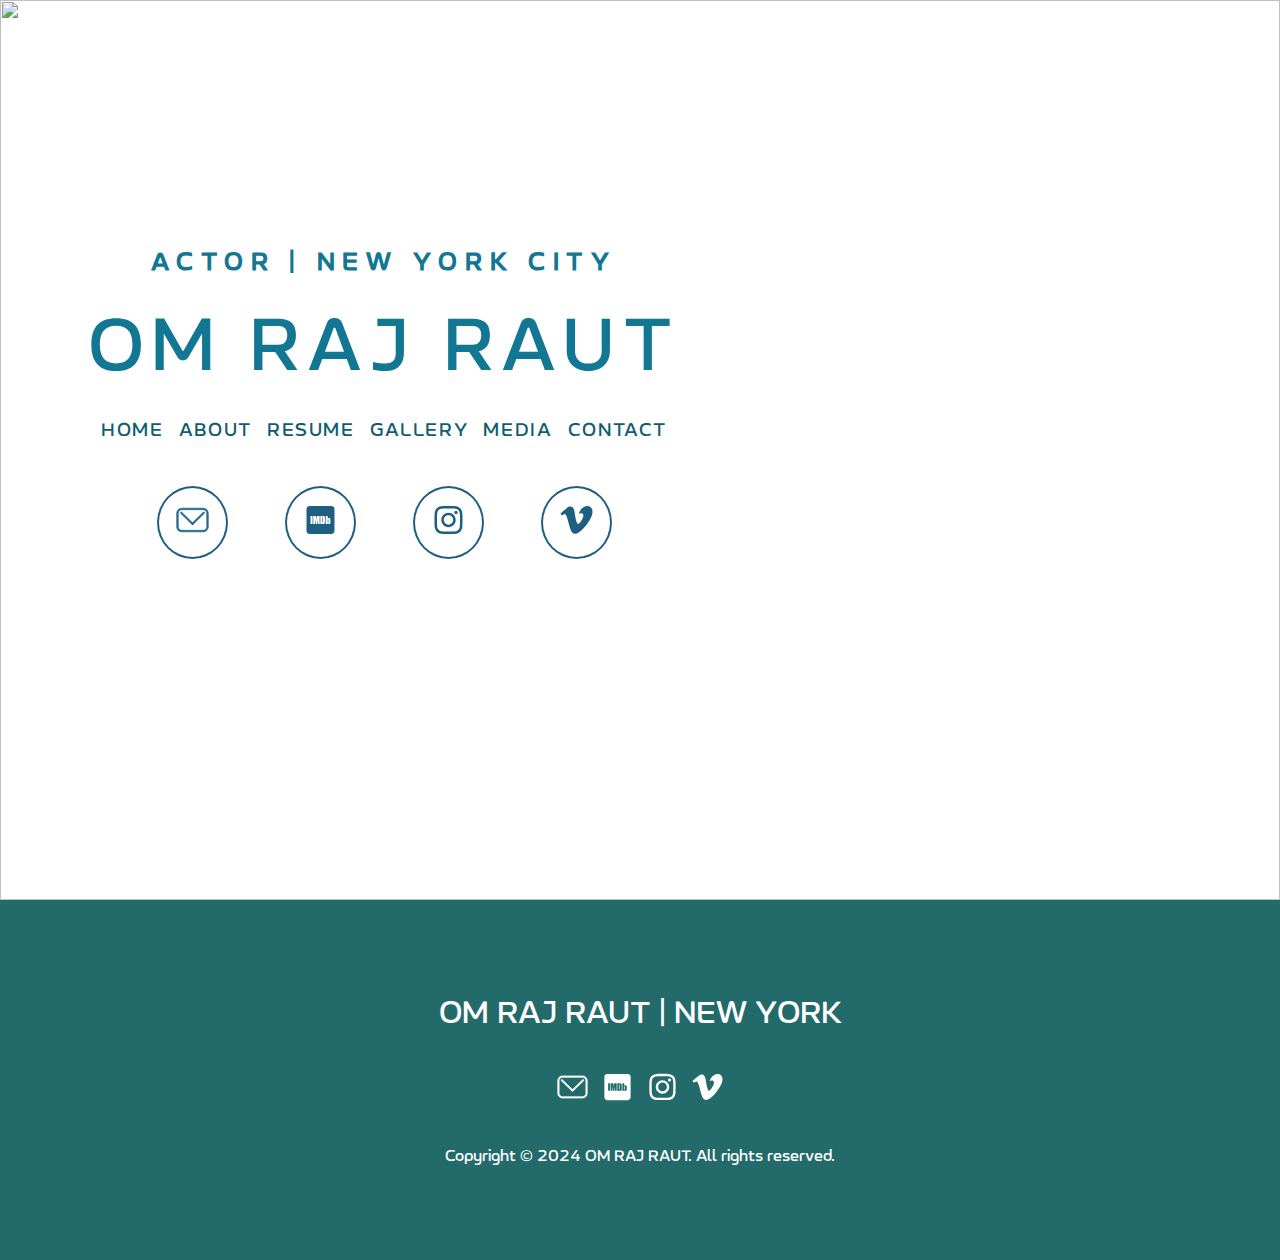
==== commit 98dd2485: "6/24/2024 addressed latest comments" ====
--- a/index.html
+++ b/index.html
@@ -8,12 +8,12 @@
 </head>
 <body class="home">
     <link rel="stylesheet" href="./assets/style/style.css">
-    <header>
+    <header class="index-header">
         <div class="header-inner">
-            <div class="left-container">
-                <div class="header-name">
-                    <a href="/">OM RAJ RAUT</a>
-                </div>
+            <div class="city-name"> ACTOR | NEW YORK CITY</div>
+            <div class="header-name">
+                <a href="/">OM RAJ RAUT</a>
+            </div>
                 <nav>
                     <ul>
                         <li>
@@ -40,33 +40,29 @@
                     </ul>
     
                 </nav>
+                <div class="links-box-wrapper">
+                    <div class="links-box">
     
-            </div>
-    
-            <div class="right-container">
-                <div class="city-name"> ACTOR | NEW YORK CITY</div>
-    
-                <div class="links-box">
-    
-                    <div class="img-outer link-social">
-                        <a href="mailto:omrajraut480@gmail.com"> <img src="assets/icons/email_icon.svg" height="30"
-                                width="35" /></a>
-                    </div>
-                    <div class="img-outer link-social">
-                        <a href="https://www.imdb.me/omrajraut"><img src="assets/icons/imbd_icon.svg" height="30"
-                                width="35" /></a>
-    
-                    </div>
-                    <div class="img-outer link-social">
-                        <a href="https://www.instagram.com/omraj_raut/"><img src="assets/icons/instagram_icon.svg"
-                                height="30" width="35" /></a>
-                    </div>
-                    <div class="img-outer link-social">
-                        <a href="https://vimeo.com/user213916117"> <img class="link"
-                                src="assets/icons/vimeo.svg" height="30" width="35" /></a>
+                        <div class="img-outer link-social">
+                            <a href="mailto:omrajraut480@gmail.com"> <img src="assets/icons/email_icon.svg" height="30"
+                                    width="35" /></a>
+                        </div>
+                        <div class="img-outer link-social">
+                            <a href="https://www.imdb.me/omrajraut"><img src="assets/icons/imbd_icon.svg" height="30"
+                                    width="35" /></a>
+        
+                        </div>
+                        <div class="img-outer link-social">
+                            <a href="https://www.instagram.com/omraj_raut/"><img src="assets/icons/instagram_icon.svg"
+                                    height="30" width="35" /></a>
+                        </div>
+                        <div class="img-outer link-social">
+                            <a href="https://vimeo.com/user213916117"> <img class="link"
+                                    src="assets/icons/vimeo.svg" height="30" width="35" /></a>
+                        </div>
                     </div>
                 </div>
-            </div>
+
         </div>
     </header>
     
--- a/assets/style/style.css
+++ b/assets/style/style.css
@@ -29,55 +29,53 @@
   font-family: lt_wave;
 }
 
-header {
+.header {
   position: absolute;
   width: 100%;
   display: flex;
   justify-content: space-between;
 }
-header .header-inner {
+.header .header-inner {
   width: 100%;
   max-width: 1500px;
-  font-size: 19px;
-  letter-spacing: 1.2em;
+  font-size: 22px;
   margin: 0 auto;
   display: flex;
   justify-content: space-between;
 }
-header .header-inner .left-container {
-  margin-left: 8%;
-}
-header .header-inner .left-container .header-name {
+.header .header-inner .left-container .header-name {
   font-family: literal;
   font-style: normal;
   font-size: 3.5em;
-  letter-spacing: 0.05em;
   text-transform: uppercase;
 }
-header .header-inner .left-container .header-name a {
-  text-decoration: none;
-}
-header .header-inner .left-container nav ul {
+.header .header-inner .left-container .header-name a {
+  text-decoration: none;
+}
+.header .header-inner .left-container nav ul {
   display: flex;
   list-style-type: none;
   width: auto;
   font-size: 0.8em;
   text-transform: uppercase;
-  letter-spacing: 0.09em;
+  letter-spacing: 0.05em;
   font-weight: 300;
-}
-header .header-inner .left-container nav ul li {
+  justify-content: center;
+  align-items: center;
+}
+.header .header-inner .left-container nav ul li {
   text-decoration: none;
   padding: 0 5px;
-}
-header .header-inner .left-container nav ul li a {
+  display: flex;
+}
+.header .header-inner .left-container nav ul li a {
   text-decoration: none;
   color: black;
 }
-header .header-inner .left-container nav ul li a:hover {
+.header .header-inner .left-container nav ul li a:hover {
   color: rgb(109, 185, 179);
 }
-header .header-inner .right-container {
+.header .header-inner .right-container {
   margin-right: 8%;
   padding: 1% 0;
   width: 20%;
@@ -86,22 +84,13 @@
   flex-direction: column;
   justify-content: space-around;
 }
-header .header-inner .right-container .city-name {
-  font-size: 0.8em;
-  letter-spacing: 0.3em;
-  line-height: 1em;
-  padding: 0 10px;
-  text-align: center;
-  font-weight: 700;
-  width: 100%;
-}
-header .header-inner .right-container .links-box {
+.header .header-inner .right-container .links-box {
   display: flex;
   width: 100%;
   justify-content: space-around;
   padding: 5px 20px;
 }
-header .header-inner .right-container .links-box .img-outer {
+.header .header-inner .right-container .links-box .img-outer {
   border-radius: 50%;
   padding: 8px;
   margin: 5px;
@@ -109,12 +98,111 @@
   display: inline-block;
   font-size: 21px;
 }
-header .header-inner .right-container .links-box .img-outer img {
+.header .header-inner .right-container .links-box .img-outer img {
   min-width: 25;
   min-height: 30;
 }
-
-.header-mobile, .nav-button, .nav-mobile {
+.header .header-inner .right-container .city-name {
+  font-size: 21px;
+  letter-spacing: 0.3em;
+  line-height: 1em;
+  padding: 0 10px;
+  text-align: center;
+  font-weight: 700;
+}
+
+.index-header {
+  position: absolute;
+  width: 60vw;
+  padding: 5vw;
+  height: 100vh;
+  flex-direction: row;
+  display: flex;
+  justify-content: center;
+  align-items: center;
+}
+.index-header .header-inner {
+  min-height: 50vh;
+  min-width: 80%;
+  width: 100%;
+  align-items: center;
+  justify-content: center;
+}
+.index-header .header-inner .city-name {
+  font-size: 2vw;
+  letter-spacing: 0.3em;
+  line-height: 3em;
+  padding: 0 10px;
+  text-align: center;
+  font-weight: 700;
+  width: 100%;
+}
+.index-header .header-inner .header-name {
+  font-family: literal;
+  font-style: normal;
+  font-size: max(30px, 6vw);
+  letter-spacing: 0.1em;
+  display: flex;
+  align-items: center;
+  justify-content: center;
+  text-transform: uppercase;
+}
+.index-header .header-inner .header-name a {
+  text-decoration: none;
+}
+.index-header .header-inner nav {
+  display: flex;
+  justify-content: center;
+  align-items: center;
+}
+.index-header .header-inner nav ul {
+  display: flex;
+  list-style-type: none;
+  width: 90%;
+  text-transform: uppercase;
+  letter-spacing: 0.1em;
+  font-weight: 300;
+  line-height: 4;
+  justify-content: space-between;
+}
+.index-header .header-inner nav ul li {
+  text-decoration: none;
+  padding: 0 5px;
+}
+.index-header .header-inner nav ul li a {
+  text-decoration: none;
+  color: black;
+  font-size: 1.5vw;
+}
+.index-header .header-inner nav ul li a:hover {
+  color: rgb(109, 185, 179);
+}
+.index-header .header-inner .links-box-wrapper {
+  width: 100%;
+  display: flex;
+  justify-content: center;
+}
+.index-header .header-inner .links-box {
+  display: flex;
+  align-items: center;
+  width: 80%;
+  justify-content: space-around;
+}
+.index-header .header-inner .links-box .img-outer {
+  border-radius: 50%;
+  padding: 1em;
+  margin: 1em;
+  border: 2px solid black;
+  display: inline-block;
+}
+.index-header .header-inner .links-box .img-outer img {
+  min-width: 2.5vw;
+  min-height: 2.5vw;
+}
+
+.header-mobile,
+.nav-button,
+.nav-mobile {
   display: none;
 }
 
@@ -147,7 +235,8 @@
     font-size: 2em;
     letter-spacing: 0.2em;
   }
-  .nav-button, .header-mobile {
+  .nav-button,
+  .header-mobile {
     background-color: rgba(13, 13, 20, 0.8);
   }
   .nav-button {
@@ -263,31 +352,32 @@
 }
 
 /* ----------------- Header specific style for HOME -------------- */
-.home header .right-container .links-box .link-social {
-  filter: invert(75%) sepia(24%) saturate(748%) hue-rotate(164deg) brightness(95%) contrast(92%);
-}
-.home header a {
-  color: rgb(107, 195, 222);
-}
-.home header .left-container nav ul li a {
-  color: rgb(107, 195, 222);
-}
-.home header .right-container .city-name {
-  color: rgb(107, 195, 222);
+.home .index-header .header-inner .links-box-wrapper .links-box .link-social {
+  filter: invert(27%) sepia(96%) saturate(423%) hue-rotate(156deg) brightness(93%) contrast(87%);
+}
+.home .index-header a {
+  color: rgb(18, 119, 147);
+}
+.home .index-header nav ul li a {
+  color: rgb(15, 93, 114);
+}
+.home .index-header .city-name {
+  color: rgb(18, 119, 147);
 }
 
 /*----------------------About----------------------*/
-.about header .right-container .links-box .link-social {
+.about .header .right-container .links-box .link-social {
   filter: invert(60%) sepia(16%) saturate(1689%) hue-rotate(151deg) brightness(81%) contrast(93%);
 }
-.about header a {
-  color: rgba(50, 145, 182, 0.6039215686);
-}
-.about header .left-container nav ul li a {
-  color: rgba(50, 145, 182, 0.6039215686);
-}
-.about header .right-cont168b5aainer .city-name {
-  color: rgba(34, 77, 94, 0.6039215686);
+.about .header a {
+  color: rgb(18, 119, 147);
+}
+.about .header .left-container nav ul li a {
+  color: rgb(18, 119, 147);
+}
+.about .header .right-container .city-name {
+  color: rgb(18, 119, 147);
+  font-size: 0.7em;
 }
 
 .about {
@@ -322,9 +412,8 @@
   max-width: 80vw;
 }
 .about .about-content .left-section {
-  max-height: 800px;
-  padding: 20px;
   width: 50%;
+  padding: 5vw;
 }
 .about .about-content .left-section .img-container {
   height: 100%;
@@ -373,20 +462,24 @@
   }
 }
 /*----------------------Resume----------------------*/
-.resume header {
+.resume .header {
   width: 100%;
   position: relative;
   color: rgba(255, 255, 255, 0.825);
-  background-color: rgb(40, 87, 174);
-}
-.resume header a {
-  color: rgba(255, 255, 255, 0.825);
-}
-.resume header .left-container nav ul li a {
-  text-decoration: none;
-  color: rgba(255, 255, 255, 0.825);
-}
-.resume header .right-container .links-box .link-social {
+  background-color: rgb(18, 119, 147);
+}
+.resume .header a {
+  color: rgba(255, 255, 255, 0.825);
+}
+.resume .header .left-container nav ul li a {
+  text-decoration: none;
+  color: rgba(255, 255, 255, 0.825);
+}
+.resume .header .right-container .city-name {
+  color: rgba(255, 255, 255, 0.825);
+  font-size: 0.7em;
+}
+.resume .header .right-container .links-box .link-social {
   filter: invert(100%) brightness(100%);
   opacity: 0.825;
 }
@@ -408,7 +501,7 @@
   text-align: center;
   width: 100%;
   padding: 5vh;
-  background-color: rgb(40, 87, 174);
+  background-color: rgb(18, 119, 147);
   color: white;
 }
 .resume .container .top .title h2 {
@@ -457,12 +550,14 @@
   justify-content: center;
   flex-direction: column;
 }
+.resume .container .inner .main .left-div, .resume .container .inner .main .right-div {
+  padding: 5vh;
+}
 .resume .container .inner .main .img-container {
-  height: 110vh;
+  min-height: 100vh;
   width: 100%;
 }
 .resume .container .inner .main .img-container img {
-  height: auto;
   width: 100%;
   -o-object-fit: cover;
      object-fit: cover;
@@ -477,7 +572,7 @@
 .resume .container .inner .main .button {
   padding: 20px;
   letter-spacing: 0.15em;
-  background-color: rgb(40, 87, 174);
+  background-color: rgb(18, 119, 147);
   color: white;
   cursor: pointer;
   border: none;
@@ -505,14 +600,18 @@
 .gallery header .right-container .links-box .link-social {
   filter: invert(99%) sepia(1%) saturate(2328%) hue-rotate(135deg) brightness(118%) contrast(100%);
 }
-.gallery header {
+.gallery .header {
   color: white;
 }
-.gallery header a {
+.gallery .header .left-container nav ul li a {
   color: white;
 }
-.gallery header .left-container nav ul li a {
+.gallery .header a {
   color: white;
+}
+.gallery .header .right-container .city-name {
+  color: white;
+  font-size: 0.7em;
 }
 
 .gallery {
@@ -539,7 +638,6 @@
   margin-bottom: 20vh;
 }
 .gallery .gallery-content .headshots .title, .gallery .gallery-content .editorial-shots .title, .gallery .gallery-content .production-shots .title {
-  width: 100;
   height: 15vh;
   display: flex;
   justify-content: space-around;
@@ -553,8 +651,9 @@
   display: flex;
   flex-direction: column;
   align-items: center;
-}
-.gallery .gallery-content .headshots .inner .top .bottom, .gallery .gallery-content .editorial-shots .inner .top .bottom, .gallery .gallery-content .production-shots .inner .top .bottom {
+  gap: 10px;
+}
+.gallery .gallery-content .headshots .inner .top, .gallery .gallery-content .headshots .inner .bottom, .gallery .gallery-content .editorial-shots .inner .top, .gallery .gallery-content .editorial-shots .inner .bottom, .gallery .gallery-content .production-shots .inner .top, .gallery .gallery-content .production-shots .inner .bottom {
   display: flex;
   gap: 10px;
 }
@@ -564,7 +663,20 @@
   flex: 4;
   -o-object-fit: cover;
      object-fit: cover; /* Ensure images cover the available space without distortion */
+  -o-object-position: top;
+     object-position: top; /* Center the image */
   max-width: 100%;
+}
+.gallery .gallery-content .production-shots .top .img-container, .gallery .gallery-content .production-shots .mid .img-container, .gallery .gallery-content .production-shots .bottom .img-container {
+  position: relative;
+}
+.gallery .gallery-content .production-shots .top .img-container .i1, .gallery .gallery-content .production-shots .mid .img-container .i1, .gallery .gallery-content .production-shots .bottom .img-container .i1 {
+  -o-object-position: top right;
+     object-position: top right;
+}
+.gallery .gallery-content .production-shots .top .img-container .i3, .gallery .gallery-content .production-shots .mid .img-container .i3, .gallery .gallery-content .production-shots .bottom .img-container .i3 {
+  -o-object-position: top left;
+     object-position: top left;
 }
 
 @media only screen and (max-width: 640px) {
@@ -576,20 +688,24 @@
     width: 50%;
   }
 }
-.media header {
+.media .header {
   width: 100%;
   position: relative;
   color: rgba(255, 255, 255, 0.825);
-  background-color: rgb(40, 87, 174);
-}
-.media header a {
-  color: rgba(255, 255, 255, 0.825);
-}
-.media header .left-container nav ul li a {
-  text-decoration: none;
-  color: rgba(255, 255, 255, 0.825);
-}
-.media header .right-container .links-box .link-social {
+  background-color: rgb(18, 119, 147);
+}
+.media .header a {
+  color: rgba(255, 255, 255, 0.825);
+}
+.media .header .left-container nav ul li a {
+  text-decoration: none;
+  color: rgba(255, 255, 255, 0.825);
+}
+.media .header .right-container .city-name {
+  color: rgba(255, 255, 255, 0.825);
+  font-size: 0.7em;
+}
+.media .header .right-container .links-box .link-social {
   filter: invert(100%) brightness(100%);
   opacity: 0.825;
 }
@@ -611,7 +727,7 @@
   text-align: center;
   width: 100%;
   padding: 5vh;
-  background-color: rgb(40, 87, 174);
+  background-color: rgb(18, 119, 147);
   color: white;
 }
 .media .container .top .title h2 {
@@ -673,20 +789,24 @@
   padding: 1em;
 }
 
-.contact header {
+.contact .header {
   width: 100%;
   position: relative;
   color: rgba(255, 255, 255, 0.825);
-  background-color: rgb(40, 87, 174);
-}
-.contact header a {
-  color: rgba(255, 255, 255, 0.825);
-}
-.contact header .left-container nav ul li a {
-  text-decoration: none;
-  color: rgba(255, 255, 255, 0.825);
-}
-.contact header .right-container .links-box .link-social {
+  background-color: rgb(18, 119, 147);
+}
+.contact .header a {
+  color: rgba(255, 255, 255, 0.825);
+}
+.contact .header .left-container nav ul li a {
+  text-decoration: none;
+  color: rgba(255, 255, 255, 0.825);
+}
+.contact .header .right-container .city-name {
+  color: rgba(255, 255, 255, 0.825);
+  font-size: 0.7em;
+}
+.contact .header .right-container .links-box .link-social {
   filter: invert(100%) brightness(100%);
   opacity: 0.825;
 }
@@ -708,7 +828,7 @@
   text-align: center;
   width: 100%;
   padding: 5vh;
-  background-color: rgb(40, 87, 174);
+  background-color: rgb(18, 119, 147);
   color: white;
 }
 .contact .container .top .title h2 {
@@ -720,7 +840,7 @@
   max-width: 1500px;
 }
 .contact .container .inner .main {
-  padding: 5vh;
+  padding: 5vh 10vw;
   display: flex;
   justify-content: center;
   align-items: center;
@@ -729,30 +849,31 @@
   width: 40vw;
 }
 .contact .container .inner .main .contact-photo .img-container {
-  height: 70vh;
-  max-width: 40vw;
+  width: 100%;
 }
 .contact .container .inner .main .contact-photo .img-container img {
-  height: 100%;
-  width: 100%;
-  -o-object-fit: cover;
-     object-fit: cover;
+  width: 100%;
+}
+.contact .container .inner .main .bio {
+  width: 40vw;
 }
 .contact .container .inner .main .bio {
   position: relative;
-  height: 70vh;
   display: flex;
   align-items: center;
   text-align: center;
+}
+.contact .container .inner .main .bio .bio-inner {
+  width: 80%;
 }
 .contact .container .inner .main .bio .bio-tittle {
   position: absolute;
   color: white;
-  background-color: rgb(63, 116, 200);
+  background-color: rgb(18, 119, 147);
   padding: 20px;
   top: 20px;
-  left: -40px;
-  width: 120%;
+  left: -80px;
+  width: 100%;
 }
 .contact .container .inner .main .bio .bio-desc {
   font-size: 1.5em;
@@ -767,13 +888,15 @@
   height: 100%;
   display: flex;
   justify-content: space-between;
-  align-items: center;
+  align-items: left;
   flex-direction: column;
   list-style-type: none;
-  padding: 50px;
+  padding: 25px;
 }
 .contact .container .inner .main .bio .bio-desc .bio-contact {
+  padding: 25px;
   height: 100%;
+  width: 100%;
   display: flex;
   justify-content: space-between;
   align-items: center;
--- a/assets/style/style.css
+++ b/assets/style/style.css
@@ -29,55 +29,53 @@
   font-family: lt_wave;
 }
 
-header {
+.header {
   position: absolute;
   width: 100%;
   display: flex;
   justify-content: space-between;
 }
-header .header-inner {
+.header .header-inner {
   width: 100%;
   max-width: 1500px;
-  font-size: 19px;
-  letter-spacing: 1.2em;
+  font-size: 22px;
   margin: 0 auto;
   display: flex;
   justify-content: space-between;
 }
-header .header-inner .left-container {
-  margin-left: 8%;
-}
-header .header-inner .left-container .header-name {
+.header .header-inner .left-container .header-name {
   font-family: literal;
   font-style: normal;
   font-size: 3.5em;
-  letter-spacing: 0.05em;
   text-transform: uppercase;
 }
-header .header-inner .left-container .header-name a {
-  text-decoration: none;
-}
-header .header-inner .left-container nav ul {
+.header .header-inner .left-container .header-name a {
+  text-decoration: none;
+}
+.header .header-inner .left-container nav ul {
   display: flex;
   list-style-type: none;
   width: auto;
   font-size: 0.8em;
   text-transform: uppercase;
-  letter-spacing: 0.09em;
+  letter-spacing: 0.05em;
   font-weight: 300;
-}
-header .header-inner .left-container nav ul li {
+  justify-content: center;
+  align-items: center;
+}
+.header .header-inner .left-container nav ul li {
   text-decoration: none;
   padding: 0 5px;
-}
-header .header-inner .left-container nav ul li a {
+  display: flex;
+}
+.header .header-inner .left-container nav ul li a {
   text-decoration: none;
   color: black;
 }
-header .header-inner .left-container nav ul li a:hover {
+.header .header-inner .left-container nav ul li a:hover {
   color: rgb(109, 185, 179);
 }
-header .header-inner .right-container {
+.header .header-inner .right-container {
   margin-right: 8%;
   padding: 1% 0;
   width: 20%;
@@ -86,22 +84,13 @@
   flex-direction: column;
   justify-content: space-around;
 }
-header .header-inner .right-container .city-name {
-  font-size: 0.8em;
-  letter-spacing: 0.3em;
-  line-height: 1em;
-  padding: 0 10px;
-  text-align: center;
-  font-weight: 700;
-  width: 100%;
-}
-header .header-inner .right-container .links-box {
+.header .header-inner .right-container .links-box {
   display: flex;
   width: 100%;
   justify-content: space-around;
   padding: 5px 20px;
 }
-header .header-inner .right-container .links-box .img-outer {
+.header .header-inner .right-container .links-box .img-outer {
   border-radius: 50%;
   padding: 8px;
   margin: 5px;
@@ -109,12 +98,111 @@
   display: inline-block;
   font-size: 21px;
 }
-header .header-inner .right-container .links-box .img-outer img {
+.header .header-inner .right-container .links-box .img-outer img {
   min-width: 25;
   min-height: 30;
 }
-
-.header-mobile, .nav-button, .nav-mobile {
+.header .header-inner .right-container .city-name {
+  font-size: 21px;
+  letter-spacing: 0.3em;
+  line-height: 1em;
+  padding: 0 10px;
+  text-align: center;
+  font-weight: 700;
+}
+
+.index-header {
+  position: absolute;
+  width: 60vw;
+  padding: 5vw;
+  height: 100vh;
+  flex-direction: row;
+  display: flex;
+  justify-content: center;
+  align-items: center;
+}
+.index-header .header-inner {
+  min-height: 50vh;
+  min-width: 80%;
+  width: 100%;
+  align-items: center;
+  justify-content: center;
+}
+.index-header .header-inner .city-name {
+  font-size: 2vw;
+  letter-spacing: 0.3em;
+  line-height: 3em;
+  padding: 0 10px;
+  text-align: center;
+  font-weight: 700;
+  width: 100%;
+}
+.index-header .header-inner .header-name {
+  font-family: literal;
+  font-style: normal;
+  font-size: max(30px, 6vw);
+  letter-spacing: 0.1em;
+  display: flex;
+  align-items: center;
+  justify-content: center;
+  text-transform: uppercase;
+}
+.index-header .header-inner .header-name a {
+  text-decoration: none;
+}
+.index-header .header-inner nav {
+  display: flex;
+  justify-content: center;
+  align-items: center;
+}
+.index-header .header-inner nav ul {
+  display: flex;
+  list-style-type: none;
+  width: 90%;
+  text-transform: uppercase;
+  letter-spacing: 0.1em;
+  font-weight: 300;
+  line-height: 4;
+  justify-content: space-between;
+}
+.index-header .header-inner nav ul li {
+  text-decoration: none;
+  padding: 0 5px;
+}
+.index-header .header-inner nav ul li a {
+  text-decoration: none;
+  color: black;
+  font-size: 1.5vw;
+}
+.index-header .header-inner nav ul li a:hover {
+  color: rgb(109, 185, 179);
+}
+.index-header .header-inner .links-box-wrapper {
+  width: 100%;
+  display: flex;
+  justify-content: center;
+}
+.index-header .header-inner .links-box {
+  display: flex;
+  align-items: center;
+  width: 80%;
+  justify-content: space-around;
+}
+.index-header .header-inner .links-box .img-outer {
+  border-radius: 50%;
+  padding: 1em;
+  margin: 1em;
+  border: 2px solid black;
+  display: inline-block;
+}
+.index-header .header-inner .links-box .img-outer img {
+  min-width: 2.5vw;
+  min-height: 2.5vw;
+}
+
+.header-mobile,
+.nav-button,
+.nav-mobile {
   display: none;
 }
 
@@ -147,7 +235,8 @@
     font-size: 2em;
     letter-spacing: 0.2em;
   }
-  .nav-button, .header-mobile {
+  .nav-button,
+  .header-mobile {
     background-color: rgba(13, 13, 20, 0.8);
   }
   .nav-button {
@@ -263,31 +352,32 @@
 }
 
 /* ----------------- Header specific style for HOME -------------- */
-.home header .right-container .links-box .link-social {
-  filter: invert(75%) sepia(24%) saturate(748%) hue-rotate(164deg) brightness(95%) contrast(92%);
-}
-.home header a {
-  color: rgb(107, 195, 222);
-}
-.home header .left-container nav ul li a {
-  color: rgb(107, 195, 222);
-}
-.home header .right-container .city-name {
-  color: rgb(107, 195, 222);
+.home .index-header .header-inner .links-box-wrapper .links-box .link-social {
+  filter: invert(27%) sepia(96%) saturate(423%) hue-rotate(156deg) brightness(93%) contrast(87%);
+}
+.home .index-header a {
+  color: rgb(18, 119, 147);
+}
+.home .index-header nav ul li a {
+  color: rgb(15, 93, 114);
+}
+.home .index-header .city-name {
+  color: rgb(18, 119, 147);
 }
 
 /*----------------------About----------------------*/
-.about header .right-container .links-box .link-social {
+.about .header .right-container .links-box .link-social {
   filter: invert(60%) sepia(16%) saturate(1689%) hue-rotate(151deg) brightness(81%) contrast(93%);
 }
-.about header a {
-  color: rgba(50, 145, 182, 0.6039215686);
-}
-.about header .left-container nav ul li a {
-  color: rgba(50, 145, 182, 0.6039215686);
-}
-.about header .right-cont168b5aainer .city-name {
-  color: rgba(34, 77, 94, 0.6039215686);
+.about .header a {
+  color: rgb(18, 119, 147);
+}
+.about .header .left-container nav ul li a {
+  color: rgb(18, 119, 147);
+}
+.about .header .right-container .city-name {
+  color: rgb(18, 119, 147);
+  font-size: 0.7em;
 }
 
 .about {
@@ -322,9 +412,8 @@
   max-width: 80vw;
 }
 .about .about-content .left-section {
-  max-height: 800px;
-  padding: 20px;
   width: 50%;
+  padding: 5vw;
 }
 .about .about-content .left-section .img-container {
   height: 100%;
@@ -373,20 +462,24 @@
   }
 }
 /*----------------------Resume----------------------*/
-.resume header {
+.resume .header {
   width: 100%;
   position: relative;
   color: rgba(255, 255, 255, 0.825);
-  background-color: rgb(40, 87, 174);
-}
-.resume header a {
-  color: rgba(255, 255, 255, 0.825);
-}
-.resume header .left-container nav ul li a {
-  text-decoration: none;
-  color: rgba(255, 255, 255, 0.825);
-}
-.resume header .right-container .links-box .link-social {
+  background-color: rgb(18, 119, 147);
+}
+.resume .header a {
+  color: rgba(255, 255, 255, 0.825);
+}
+.resume .header .left-container nav ul li a {
+  text-decoration: none;
+  color: rgba(255, 255, 255, 0.825);
+}
+.resume .header .right-container .city-name {
+  color: rgba(255, 255, 255, 0.825);
+  font-size: 0.7em;
+}
+.resume .header .right-container .links-box .link-social {
   filter: invert(100%) brightness(100%);
   opacity: 0.825;
 }
@@ -408,7 +501,7 @@
   text-align: center;
   width: 100%;
   padding: 5vh;
-  background-color: rgb(40, 87, 174);
+  background-color: rgb(18, 119, 147);
   color: white;
 }
 .resume .container .top .title h2 {
@@ -457,12 +550,14 @@
   justify-content: center;
   flex-direction: column;
 }
+.resume .container .inner .main .left-div, .resume .container .inner .main .right-div {
+  padding: 5vh;
+}
 .resume .container .inner .main .img-container {
-  height: 110vh;
+  min-height: 100vh;
   width: 100%;
 }
 .resume .container .inner .main .img-container img {
-  height: auto;
   width: 100%;
   -o-object-fit: cover;
      object-fit: cover;
@@ -477,7 +572,7 @@
 .resume .container .inner .main .button {
   padding: 20px;
   letter-spacing: 0.15em;
-  background-color: rgb(40, 87, 174);
+  background-color: rgb(18, 119, 147);
   color: white;
   cursor: pointer;
   border: none;
@@ -505,14 +600,18 @@
 .gallery header .right-container .links-box .link-social {
   filter: invert(99%) sepia(1%) saturate(2328%) hue-rotate(135deg) brightness(118%) contrast(100%);
 }
-.gallery header {
+.gallery .header {
   color: white;
 }
-.gallery header a {
+.gallery .header .left-container nav ul li a {
   color: white;
 }
-.gallery header .left-container nav ul li a {
+.gallery .header a {
   color: white;
+}
+.gallery .header .right-container .city-name {
+  color: white;
+  font-size: 0.7em;
 }
 
 .gallery {
@@ -539,7 +638,6 @@
   margin-bottom: 20vh;
 }
 .gallery .gallery-content .headshots .title, .gallery .gallery-content .editorial-shots .title, .gallery .gallery-content .production-shots .title {
-  width: 100;
   height: 15vh;
   display: flex;
   justify-content: space-around;
@@ -553,8 +651,9 @@
   display: flex;
   flex-direction: column;
   align-items: center;
-}
-.gallery .gallery-content .headshots .inner .top .bottom, .gallery .gallery-content .editorial-shots .inner .top .bottom, .gallery .gallery-content .production-shots .inner .top .bottom {
+  gap: 10px;
+}
+.gallery .gallery-content .headshots .inner .top, .gallery .gallery-content .headshots .inner .bottom, .gallery .gallery-content .editorial-shots .inner .top, .gallery .gallery-content .editorial-shots .inner .bottom, .gallery .gallery-content .production-shots .inner .top, .gallery .gallery-content .production-shots .inner .bottom {
   display: flex;
   gap: 10px;
 }
@@ -564,7 +663,20 @@
   flex: 4;
   -o-object-fit: cover;
      object-fit: cover; /* Ensure images cover the available space without distortion */
+  -o-object-position: top;
+     object-position: top; /* Center the image */
   max-width: 100%;
+}
+.gallery .gallery-content .production-shots .top .img-container, .gallery .gallery-content .production-shots .mid .img-container, .gallery .gallery-content .production-shots .bottom .img-container {
+  position: relative;
+}
+.gallery .gallery-content .production-shots .top .img-container .i1, .gallery .gallery-content .production-shots .mid .img-container .i1, .gallery .gallery-content .production-shots .bottom .img-container .i1 {
+  -o-object-position: top right;
+     object-position: top right;
+}
+.gallery .gallery-content .production-shots .top .img-container .i3, .gallery .gallery-content .production-shots .mid .img-container .i3, .gallery .gallery-content .production-shots .bottom .img-container .i3 {
+  -o-object-position: top left;
+     object-position: top left;
 }
 
 @media only screen and (max-width: 640px) {
@@ -576,20 +688,24 @@
     width: 50%;
   }
 }
-.media header {
+.media .header {
   width: 100%;
   position: relative;
   color: rgba(255, 255, 255, 0.825);
-  background-color: rgb(40, 87, 174);
-}
-.media header a {
-  color: rgba(255, 255, 255, 0.825);
-}
-.media header .left-container nav ul li a {
-  text-decoration: none;
-  color: rgba(255, 255, 255, 0.825);
-}
-.media header .right-container .links-box .link-social {
+  background-color: rgb(18, 119, 147);
+}
+.media .header a {
+  color: rgba(255, 255, 255, 0.825);
+}
+.media .header .left-container nav ul li a {
+  text-decoration: none;
+  color: rgba(255, 255, 255, 0.825);
+}
+.media .header .right-container .city-name {
+  color: rgba(255, 255, 255, 0.825);
+  font-size: 0.7em;
+}
+.media .header .right-container .links-box .link-social {
   filter: invert(100%) brightness(100%);
   opacity: 0.825;
 }
@@ -611,7 +727,7 @@
   text-align: center;
   width: 100%;
   padding: 5vh;
-  background-color: rgb(40, 87, 174);
+  background-color: rgb(18, 119, 147);
   color: white;
 }
 .media .container .top .title h2 {
@@ -673,20 +789,24 @@
   padding: 1em;
 }
 
-.contact header {
+.contact .header {
   width: 100%;
   position: relative;
   color: rgba(255, 255, 255, 0.825);
-  background-color: rgb(40, 87, 174);
-}
-.contact header a {
-  color: rgba(255, 255, 255, 0.825);
-}
-.contact header .left-container nav ul li a {
-  text-decoration: none;
-  color: rgba(255, 255, 255, 0.825);
-}
-.contact header .right-container .links-box .link-social {
+  background-color: rgb(18, 119, 147);
+}
+.contact .header a {
+  color: rgba(255, 255, 255, 0.825);
+}
+.contact .header .left-container nav ul li a {
+  text-decoration: none;
+  color: rgba(255, 255, 255, 0.825);
+}
+.contact .header .right-container .city-name {
+  color: rgba(255, 255, 255, 0.825);
+  font-size: 0.7em;
+}
+.contact .header .right-container .links-box .link-social {
   filter: invert(100%) brightness(100%);
   opacity: 0.825;
 }
@@ -708,7 +828,7 @@
   text-align: center;
   width: 100%;
   padding: 5vh;
-  background-color: rgb(40, 87, 174);
+  background-color: rgb(18, 119, 147);
   color: white;
 }
 .contact .container .top .title h2 {
@@ -720,7 +840,7 @@
   max-width: 1500px;
 }
 .contact .container .inner .main {
-  padding: 5vh;
+  padding: 5vh 10vw;
   display: flex;
   justify-content: center;
   align-items: center;
@@ -729,30 +849,31 @@
   width: 40vw;
 }
 .contact .container .inner .main .contact-photo .img-container {
-  height: 70vh;
-  max-width: 40vw;
+  width: 100%;
 }
 .contact .container .inner .main .contact-photo .img-container img {
-  height: 100%;
-  width: 100%;
-  -o-object-fit: cover;
-     object-fit: cover;
+  width: 100%;
+}
+.contact .container .inner .main .bio {
+  width: 40vw;
 }
 .contact .container .inner .main .bio {
   position: relative;
-  height: 70vh;
   display: flex;
   align-items: center;
   text-align: center;
+}
+.contact .container .inner .main .bio .bio-inner {
+  width: 80%;
 }
 .contact .container .inner .main .bio .bio-tittle {
   position: absolute;
   color: white;
-  background-color: rgb(63, 116, 200);
+  background-color: rgb(18, 119, 147);
   padding: 20px;
   top: 20px;
-  left: -40px;
-  width: 120%;
+  left: -80px;
+  width: 100%;
 }
 .contact .container .inner .main .bio .bio-desc {
   font-size: 1.5em;
@@ -767,13 +888,15 @@
   height: 100%;
   display: flex;
   justify-content: space-between;
-  align-items: center;
+  align-items: left;
   flex-direction: column;
   list-style-type: none;
-  padding: 50px;
+  padding: 25px;
 }
 .contact .container .inner .main .bio .bio-desc .bio-contact {
+  padding: 25px;
   height: 100%;
+  width: 100%;
   display: flex;
   justify-content: space-between;
   align-items: center;
